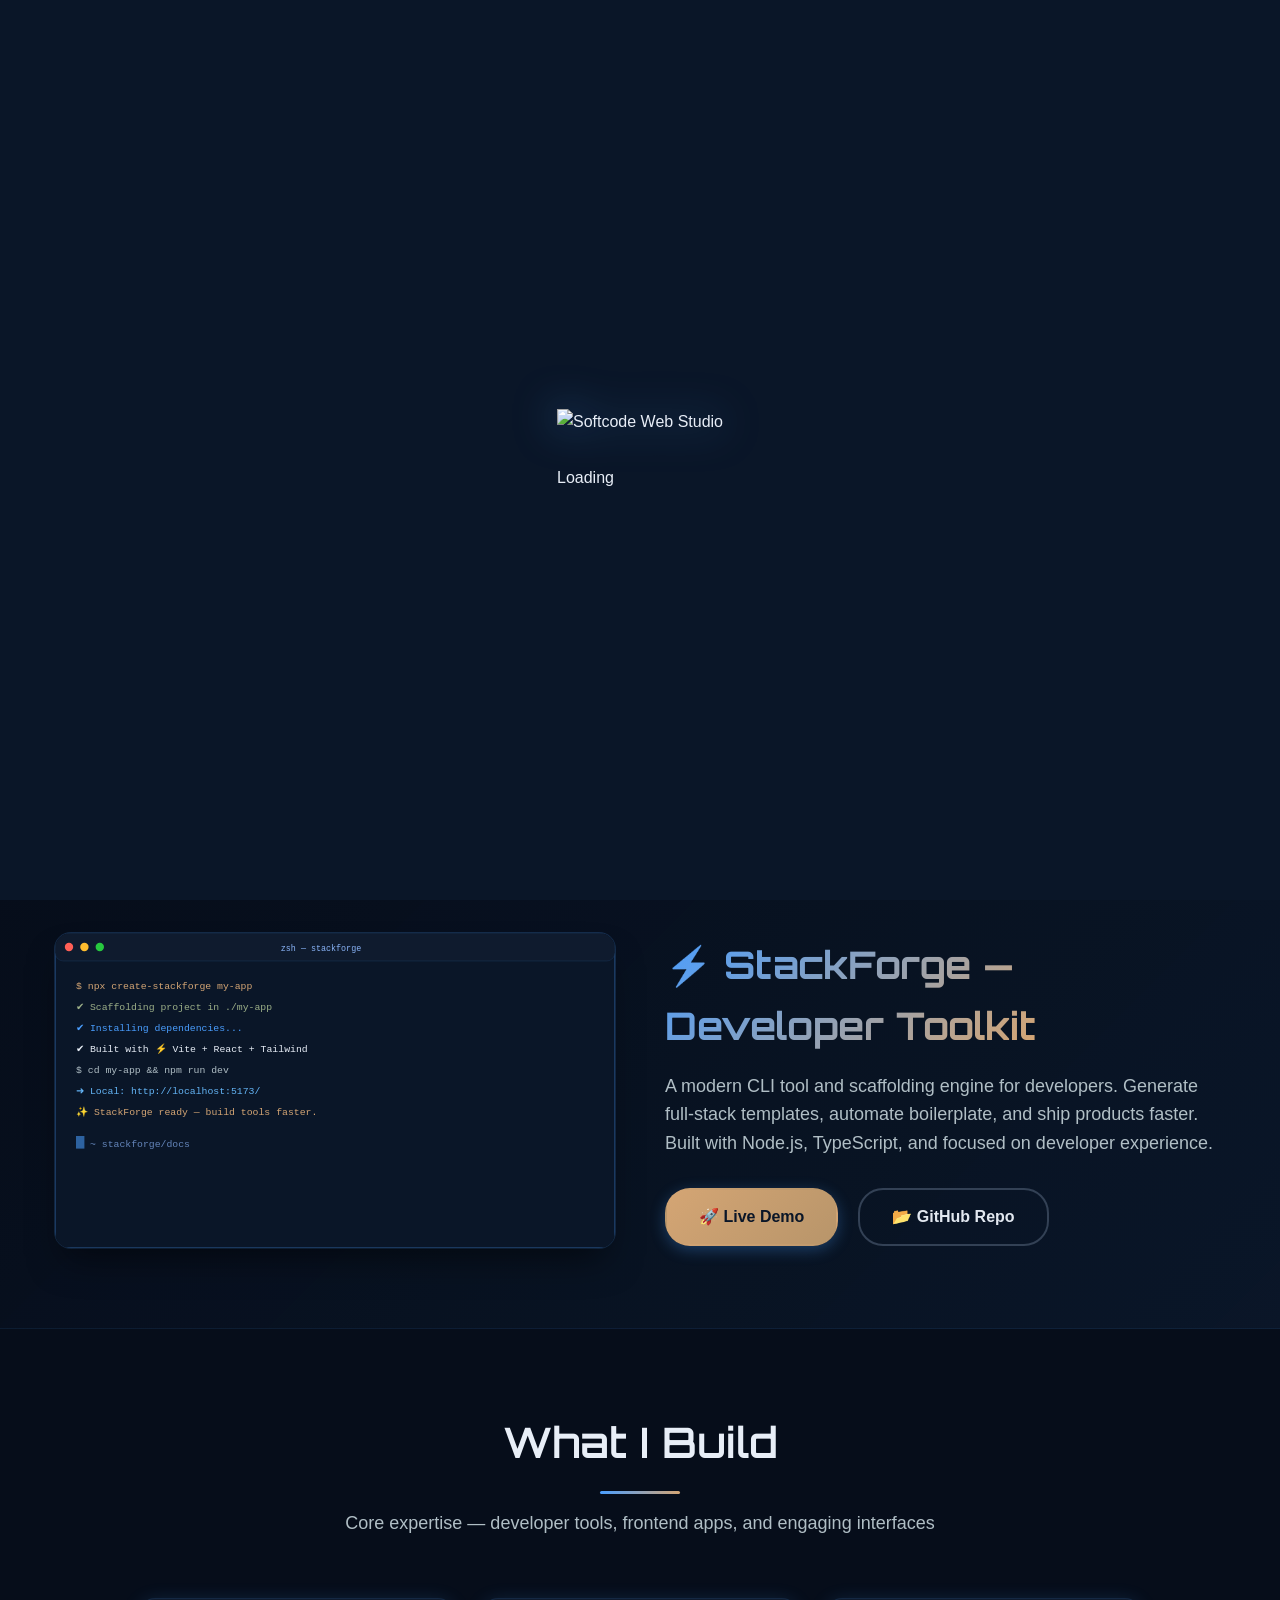
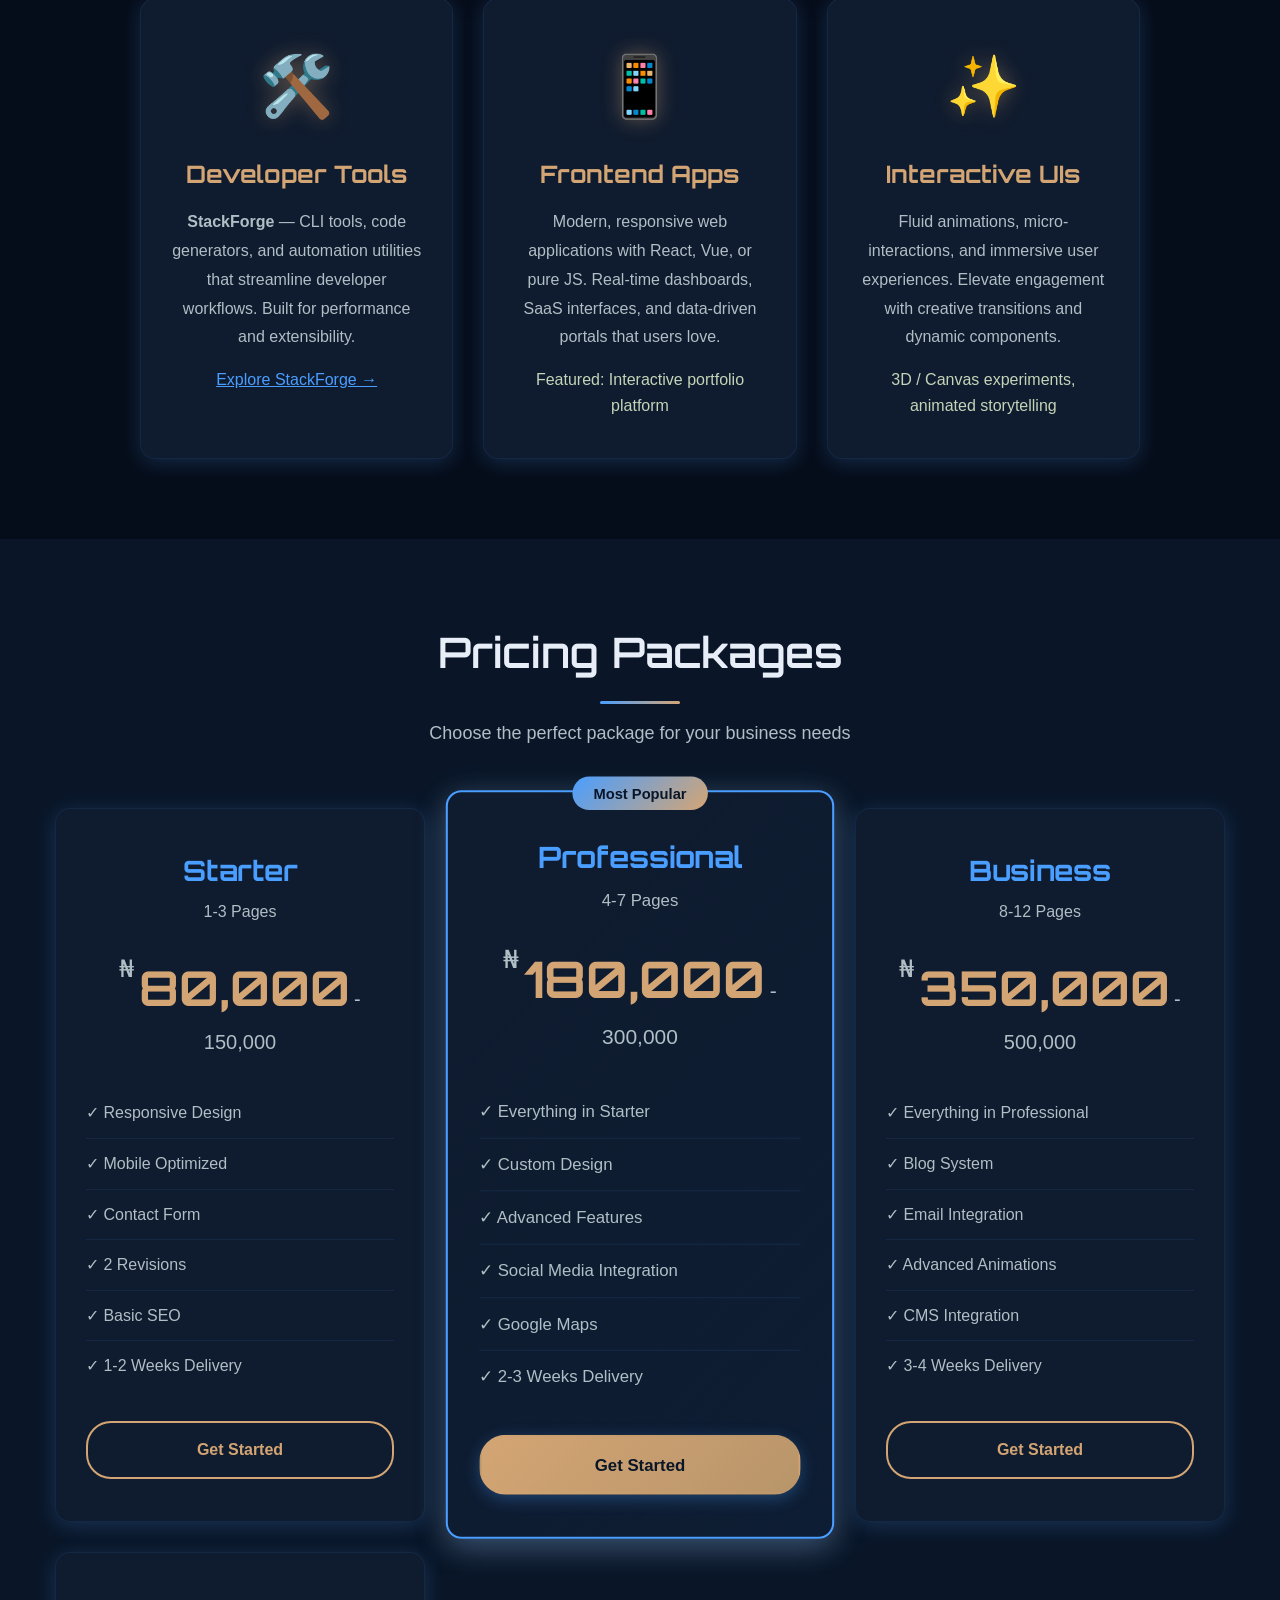
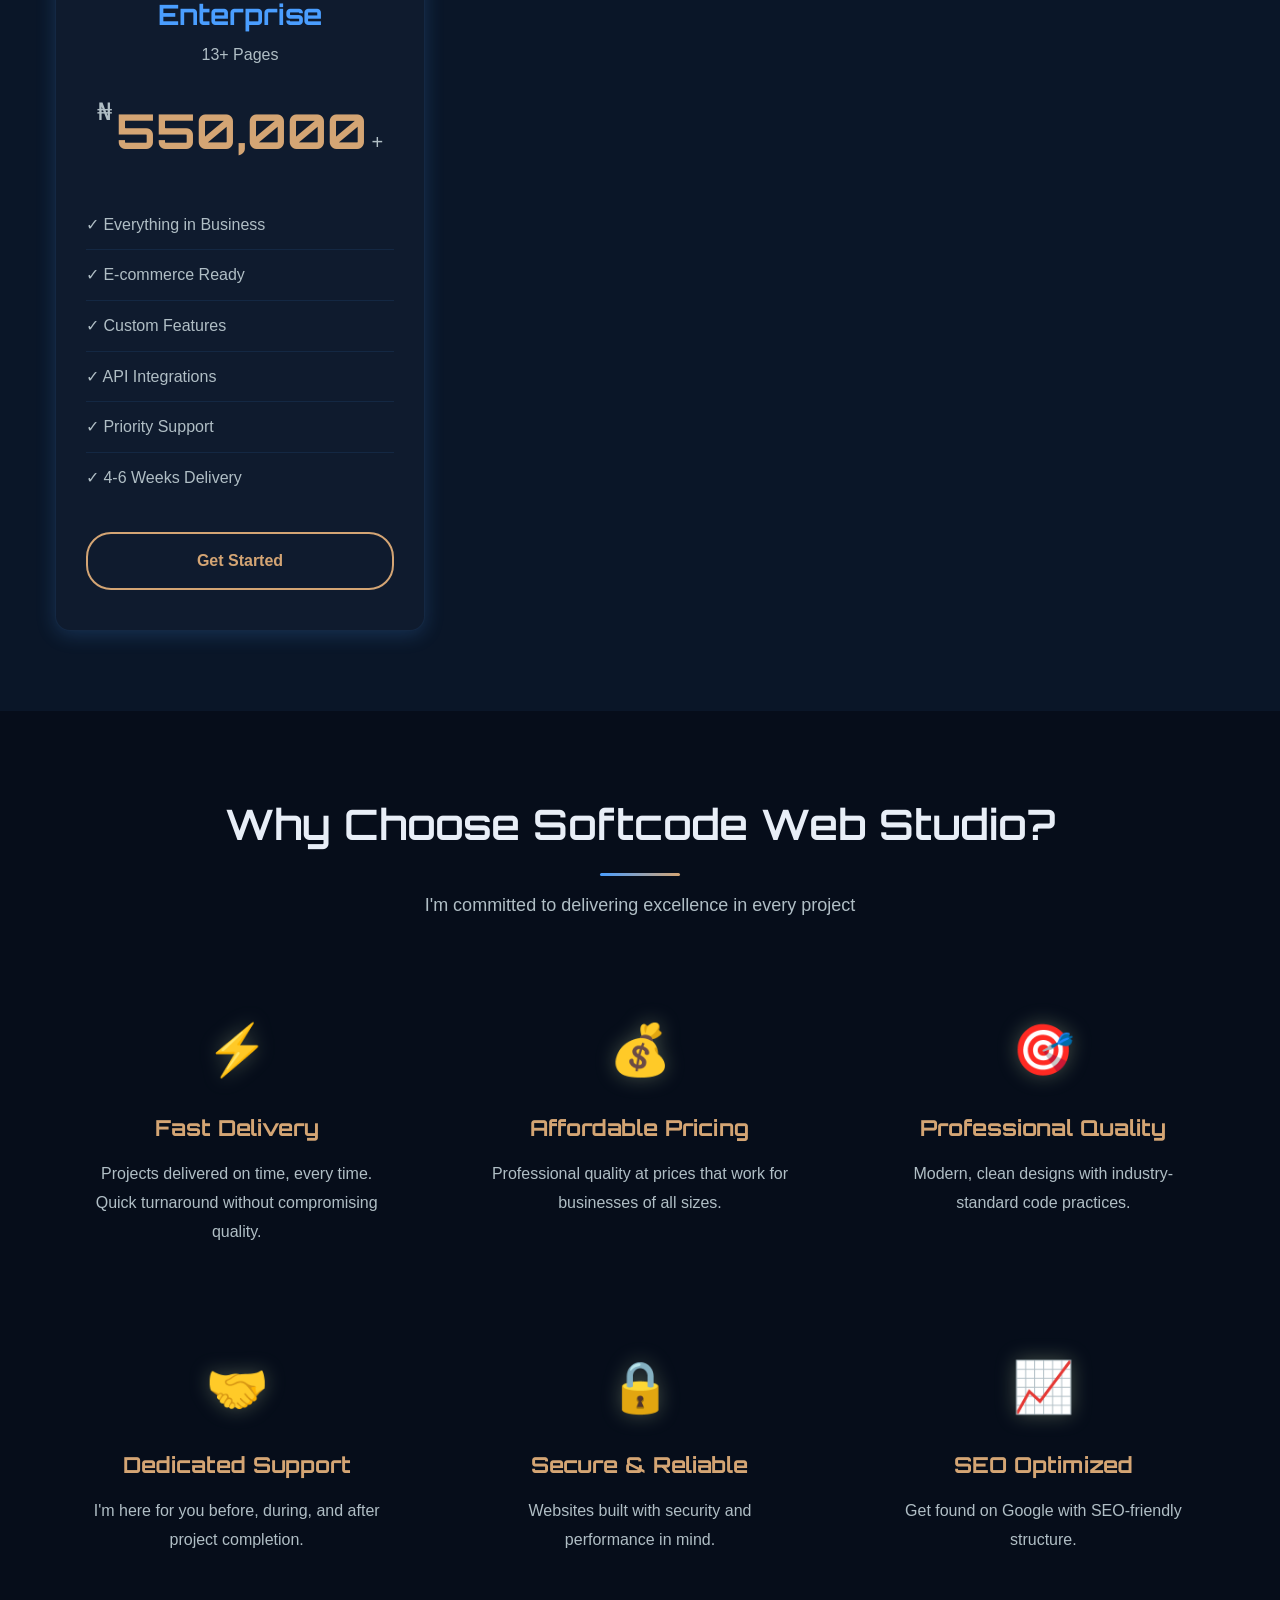
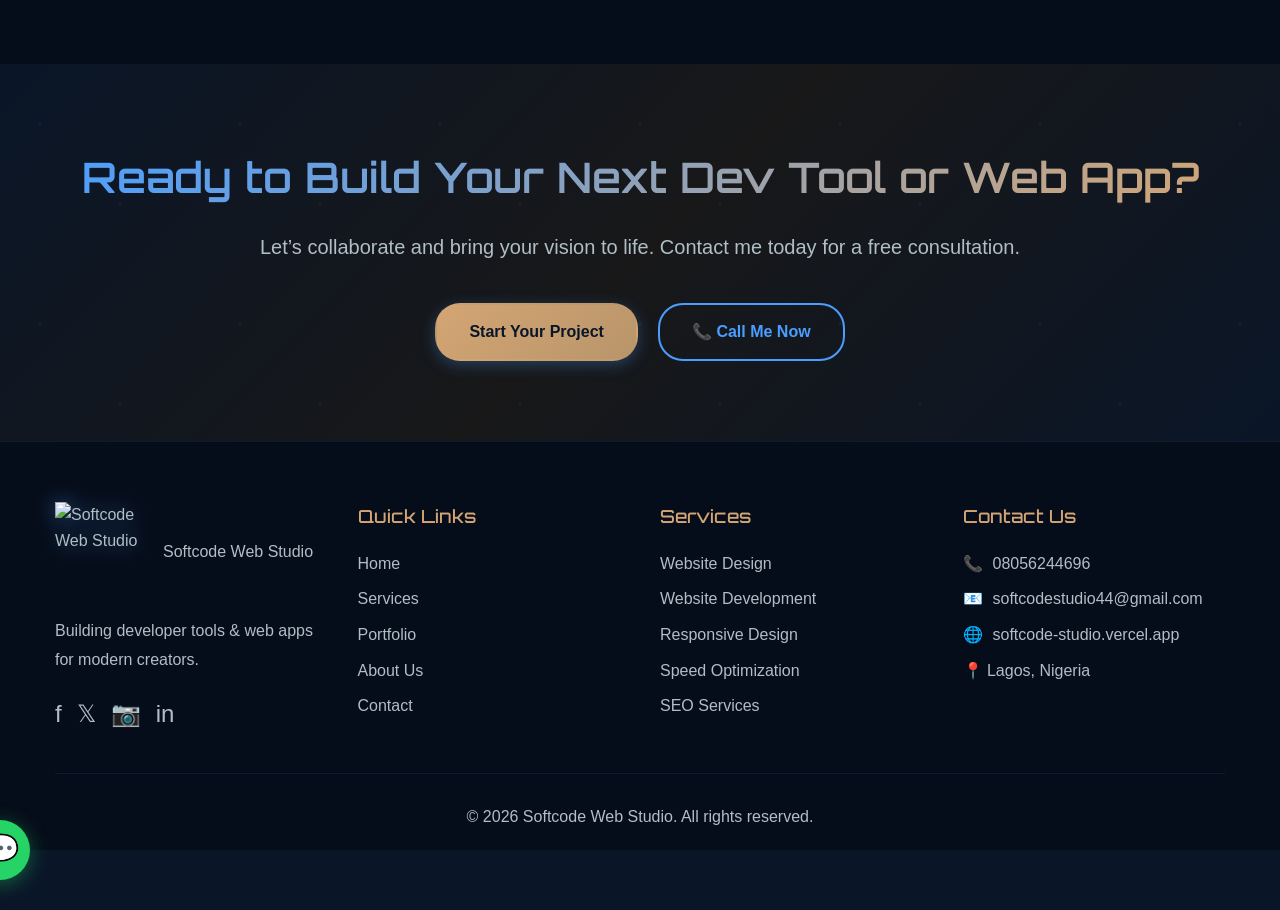
==== index.html @ b1be2c69 "update index.html" ====
<!DOCTYPE html>
<html lang="en">
<head>
    <meta charset="UTF-8">
    <meta name="viewport" content="width=device-width, initial-scale=1.0">
    <meta name="description" content="Softcode Web Studio - I build developer tools & web apps. Fast, reliable, and modern solutions.">
    <title>Softcode Web Studio | Developer Tools & Web Apps</title>
    <link rel="icon" type="image/png" href="images/logo.png">
    <link rel="canonical" href="https://softcode-studio.vercel.app/">

    <link rel="preconnect" href="https://fonts.googleapis.com">
    <link rel="preconnect" href="https://fonts.gstatic.com" crossorigin>
    <link href="https://fonts.googleapis.com/css2?family=Cormorant+Garamond:wght@400;500;600&family=Poppins:wght@300;400;500&display=swap" rel="stylesheet">
    <link href="https://fonts.googleapis.com/css2?family=Poppins:wght@400;500;600;700;800&display=swap" rel="stylesheet">
    <link href="https://fonts.googleapis.com/css2?family=Orbitron:wght@400;500;600;700;800&display=swap" rel="stylesheet">

    <link rel="stylesheet" href="css/styles.css">
    <style>
        /* Additional styles for Featured Project section (terminal/screenshot look) */
        .featured-project {
            padding: 80px 20px;
            background: linear-gradient(135deg, var(--darker-bg) 0%, rgba(10, 22, 40, 0.95) 100%);
            border-bottom: 1px solid rgba(74, 158, 255, 0.1);
            border-top: 1px solid rgba(74, 158, 255, 0.1);
        }

        .featured-container {
            max-width: 1200px;
            margin: 0 auto;
            display: grid;
            grid-template-columns: 1fr 1fr;
            gap: 50px;
            align-items: center;
        }

        .featured-image {
            position: relative;
            border-radius: 16px;
            overflow: hidden;
            box-shadow: 0 20px 35px -10px rgba(0,0,0,0.5), 0 0 0 1px rgba(74, 158, 255, 0.2);
            transition: transform 0.3s ease, box-shadow 0.3s ease;
        }

        .featured-image:hover {
            transform: translateY(-8px);
            box-shadow: 0 30px 45px -12px rgba(74, 158, 255, 0.3), 0 0 0 1px rgba(74, 158, 255, 0.4);
        }

        .terminal-img {
            width: 100%;
            display: block;
            background: #0a0f1c;
        }

        /* Terminal SVG mockup */
        .terminal-svg {
            width: 100%;
            height: auto;
            display: block;
            background: #0e1725;
        }

        .featured-content h2 {
            font-size: 38px;
            margin-bottom: 15px;
            background: linear-gradient(135deg, #4A9EFF 0%, #D4A574 70%);
            -webkit-background-clip: text;
            -webkit-text-fill-color: transparent;
            background-clip: text;
            font-family: 'Orbitron', sans-serif;
        }

        .featured-content p {
            font-size: 18px;
            color: var(--text-gray);
            line-height: 1.6;
            margin-bottom: 30px;
        }

        .featured-buttons {
            display: flex;
            gap: 20px;
            flex-wrap: wrap;
        }

        .btn-github {
            background: transparent;
            color: #e2e8f0;
            border-color: #334155;
        }

        .btn-github:hover {
            background: rgba(74, 158, 255, 0.15);
            border-color: var(--blue-primary);
            color: var(--blue-primary);
        }

        @media (max-width: 768px) {
            .featured-container {
                grid-template-columns: 1fr;
                gap: 35px;
                text-align: center;
            }
            .featured-buttons {
                justify-content: center;
            }
            .featured-content h2 {
                font-size: 28px;
            }
        }

        /* adjust services grid to show only 3 cards nicely */
        .services-grid-mini {
            max-width: 1000px;
            margin: 0 auto;
        }
        .services-grid-mini .service-card {
            transition: all 0.3s;
        }
    </style>
</head>
<body>
    <!-- Navigation Bar -->
    <nav class="navbar">
        <div class="nav-container">
            <div class="logo">
                <img src="images/logo.png" alt="Softcode Web Studio Logo">
                <div class="logo-text">
                    <div class="logo-main">Softcode</div>
                    <div class="logo-sub">WEB STUDIO</div>
                </div>
            </div>
            <ul class="nav-menu">
                <li><a href="index.html" class="active">Home</a></li>
                <li><a href="services.html">Services</a></li>
                <li><a href="portfolio.html">Portfolio</a></li>
                <li><a href="about.html">About</a></li>
                <li><a href="contact.html" class="nav-cta">Contact Us</a></li>
            </ul>
            <div class="hamburger">
                <span></span>
                <span></span>
                <span></span>
            </div>
        </div>
    </nav>

    <!-- Hero Section (UPDATED TITLE) -->
    <section class="hero">
        <div class="hero-content">
            <h1 class="hero-title">I Build Developer Tools & Web Apps</h1>
            <p class="hero-subtitle">Fast, Reliable, and Modern Web Experiences</p>
            <p class="hero-description">Crafting high-performance tools, interactive frontends, and developer-first solutions that push boundaries.</p>
            <div class="hero-buttons">
                <a href="#featured-project" class="btn btn-primary">See Featured Work</a>
                <a href="contact.html" class="btn btn-secondary">Let's Connect</a>
            </div>
            <div class="hero-stats">
                <div class="stat">
                    <h3>50+</h3>
                    <p>Projects Completed</p>
                </div>
                <div class="stat">
                    <h3>100%</h3>
                    <p>Client Satisfaction</p>
                </div>
                <div class="stat">
                    <h3>24/7</h3>
                    <p>Support Available</p>
                </div>
            </div>
        </div>
    </section>

    <!-- NEW FEATURED PROJECT SECTION (StackForge first, with terminal image) -->
    <section id="featured-project" class="featured-project">
        <div class="featured-container container">
            <div class="featured-image">
                <!-- Terminal / Screenshot style image representing StackForge -->
                <svg class="terminal-svg" viewBox="0 0 800 450" fill="none" xmlns="http://www.w3.org/2000/svg">
                    <rect width="800" height="450" rx="12" fill="#0A1628" stroke="#4A9EFF" stroke-width="1.5" stroke-opacity="0.5"/>
                    <!-- Terminal top bar -->
                    <rect x="0" y="0" width="800" height="40" rx="12" fill="#0F1B2E" stroke="#4A9EFF" stroke-width="0.5" stroke-opacity="0.3"/>
                    <circle cx="20" cy="20" r="6" fill="#FF5F56"/>
                    <circle cx="42" cy="20" r="6" fill="#FFBD2E"/>
                    <circle cx="64" cy="20" r="6" fill="#27C93F"/>
                    <text x="380" y="26" fill="#8AB4F8" font-family="monospace" font-size="12" text-anchor="middle">zsh — stackforge</text>
                    <!-- Code lines -->
                    <text x="30" y="80" fill="#D4A574" font-family="monospace" font-size="14">$ npx create-stackforge my-app</text>
                    <text x="30" y="110" fill="#9CAF88" font-family="monospace" font-size="14">✔ Scaffolding project in ./my-app</text>
                    <text x="30" y="140" fill="#4A9EFF" font-family="monospace" font-size="14">✔ Installing dependencies...</text>
                    <text x="30" y="170" fill="#E8EEF7" font-family="monospace" font-size="14">✔ Built with ⚡ Vite + React + Tailwind</text>
                    <text x="30" y="200" fill="#B0BEC5" font-family="monospace" font-size="14">$ cd my-app && npm run dev</text>
                    <text x="30" y="230" fill="#64B5F6" font-family="monospace" font-size="14">  ➜ Local:   http://localhost:5173/</text>
                    <text x="30" y="260" fill="#D4A574" font-family="monospace" font-size="14">✨ StackForge ready — build tools faster.</text>
                    <!-- floating cursor -->
                    <rect x="30" y="290" width="12" height="18" fill="#4A9EFF" opacity="0.8">
                        <animate attributeName="opacity" values="0;1;0" dur="1.2s" repeatCount="indefinite"/>
                    </rect>
                    <text x="50" y="305" fill="#8AB4F8" font-family="monospace" font-size="14" opacity="0.7">~ stackforge/docs</text>
                </svg>
            </div>
            <div class="featured-content">
                <h2>⚡ StackForge — Developer Toolkit</h2>
                <p>A modern CLI tool and scaffolding engine for developers. Generate full-stack templates, automate boilerplate, and ship products faster. Built with Node.js, TypeScript, and focused on developer experience.</p>
                <div class="featured-buttons">
                    <a href="https://stackforge-steel.vercel.app" target="_blank" rel="noopener noreferrer" class="btn btn-primary">🚀 Live Demo</a>
                    <a href="https://github.com/softcode-studio/stackforge" target="_blank" rel="noopener noreferrer" class="btn btn-github">📂 GitHub Repo</a>
                </div>
            </div>
        </div>
    </section>

    <!-- Services Section - RENAMED "What I Build" with only 3 cards -->
    <section class="services-overview">
        <div class="container">
            <div class="section-header">
                <h2>What I Build</h2>
                <p>Core expertise — developer tools, frontend apps, and engaging interfaces</p>
            </div>
            <div class="services-grid services-grid-mini">
                <!-- 1) Developer Tools (StackForge) -->
                <div class="service-card">
                    <div class="service-icon">🛠️</div>
                    <h3>Developer Tools</h3>
                    <p><strong>StackForge</strong> — CLI tools, code generators, and automation utilities that streamline developer workflows. Built for performance and extensibility.</p>
                    <div style="margin-top: 15px;">
                        <a href="https://stackforge-steel.vercel.app" target="_blank" style="color: var(--blue-primary); font-weight: 500;">Explore StackForge →</a>
                    </div>
                </div>
                <!-- 2) Frontend Apps (Your best project) -->
                <div class="service-card">
                    <div class="service-icon">📱</div>
                    <h3>Frontend Apps</h3>
                    <p>Modern, responsive web applications with React, Vue, or pure JS. Real-time dashboards, SaaS interfaces, and data-driven portals that users love.</p>
                    <div style="margin-top: 15px;">
                        <span style="color: var(--accent-light);">Featured: Interactive portfolio platform</span>
                    </div>
                </div>
                <!-- 3) Interactive UIs (Another demo) -->
                <div class="service-card">
                    <div class="service-icon">✨</div>
                    <h3>Interactive UIs</h3>
                    <p>Fluid animations, micro-interactions, and immersive user experiences. Elevate engagement with creative transitions and dynamic components.</p>
                    <div style="margin-top: 15px;">
                        <span style="color: var(--accent-light);">3D / Canvas experiments, animated storytelling</span>
                    </div>
                </div>
            </div>
        </div>
    </section>

    <!-- Pricing Packages (unchanged, left as original but can be kept) -->
    <section class="pricing">
        <div class="container">
            <div class="section-header">
                <h2>Pricing Packages</h2>
                <p>Choose the perfect package for your business needs</p>
            </div>
            <div class="pricing-grid">
                <div class="pricing-card">
                    <div class="pricing-header">
                        <h3>Starter</h3>
                        <p class="pages">1-3 Pages</p>
                    </div>
                    <div class="pricing-price">
                        <span class="currency">₦</span>
                        <span class="amount">80,000</span>
                        <span class="period">- 150,000</span>
                    </div>
                    <ul class="pricing-features">
                        <li>✓ Responsive Design</li>
                        <li>✓ Mobile Optimized</li>
                        <li>✓ Contact Form</li>
                        <li>✓ 2 Revisions</li>
                        <li>✓ Basic SEO</li>
                        <li>✓ 1-2 Weeks Delivery</li>
                    </ul>
                    <a href="contact.html" class="btn btn-outline">Get Started</a>
                </div>

                <div class="pricing-card featured">
                    <div class="featured-badge">Most Popular</div>
                    <div class="pricing-header">
                        <h3>Professional</h3>
                        <p class="pages">4-7 Pages</p>
                    </div>
                    <div class="pricing-price">
                        <span class="currency">₦</span>
                        <span class="amount">180,000</span>
                        <span class="period">- 300,000</span>
                    </div>
                    <ul class="pricing-features">
                        <li>✓ Everything in Starter</li>
                        <li>✓ Custom Design</li>
                        <li>✓ Advanced Features</li>
                        <li>✓ Social Media Integration</li>
                        <li>✓ Google Maps</li>
                        <li>✓ 2-3 Weeks Delivery</li>
                    </ul>
                    <a href="contact.html" class="btn btn-primary">Get Started</a>
                </div>

                <div class="pricing-card">
                    <div class="pricing-header">
                        <h3>Business</h3>
                        <p class="pages">8-12 Pages</p>
                    </div>
                    <div class="pricing-price">
                        <span class="currency">₦</span>
                        <span class="amount">350,000</span>
                        <span class="period">- 500,000</span>
                    </div>
                    <ul class="pricing-features">
                        <li>✓ Everything in Professional</li>
                        <li>✓ Blog System</li>
                        <li>✓ Email Integration</li>
                        <li>✓ Advanced Animations</li>
                        <li>✓ CMS Integration</li>
                        <li>✓ 3-4 Weeks Delivery</li>
                    </ul>
                    <a href="contact.html" class="btn btn-outline">Get Started</a>
                </div>

                <div class="pricing-card">
                    <div class="pricing-header">
                        <h3>Enterprise</h3>
                        <p class="pages">13+ Pages</p>
                    </div>
                    <div class="pricing-price">
                        <span class="currency">₦</span>
                        <span class="amount">550,000</span>
                        <span class="period">+</span>
                    </div>
                    <ul class="pricing-features">
                        <li>✓ Everything in Business</li>
                        <li>✓ E-commerce Ready</li>
                        <li>✓ Custom Features</li>
                        <li>✓ API Integrations</li>
                        <li>✓ Priority Support</li>
                        <li>✓ 4-6 Weeks Delivery</li>
                    </ul>
                    <a href="contact.html" class="btn btn-outline">Get Started</a>
                </div>
            </div>
        </div>
    </section>

    <!-- Why Choose Us Section (unchanged) -->
    <section class="why-choose-us">
        <div class="container">
            <div class="section-header">
                <h2>Why Choose Softcode Web Studio?</h2>
                <p>I'm committed to delivering excellence in every project</p>
            </div>
            <div class="features-grid">
                <div class="feature-item">
                    <div class="feature-icon">⚡</div>
                    <h3>Fast Delivery</h3>
                    <p>Projects delivered on time, every time. Quick turnaround without compromising quality.</p>
                </div>
                <div class="feature-item">
                    <div class="feature-icon">💰</div>
                    <h3>Affordable Pricing</h3>
                    <p>Professional quality at prices that work for businesses of all sizes.</p>
                </div>
                <div class="feature-item">
                    <div class="feature-icon">🎯</div>
                    <h3>Professional Quality</h3>
                    <p>Modern, clean designs with industry-standard code practices.</p>
                </div>
                <div class="feature-item">
                    <div class="feature-icon">🤝</div>
                    <h3>Dedicated Support</h3>
                    <p>I'm here for you before, during, and after project completion.</p>
                </div>
                <div class="feature-item">
                    <div class="feature-icon">🔒</div>
                    <h3>Secure & Reliable</h3>
                    <p>Websites built with security and performance in mind.</p>
                </div>
                <div class="feature-item">
                    <div class="feature-icon">📈</div>
                    <h3>SEO Optimized</h3>
                    <p>Get found on Google with SEO-friendly structure.</p>
                </div>
            </div>
        </div>
    </section>

    <!-- Call to Action (unchanged) -->
    <section class="cta">
        <div class="container">
            <h2>Ready to Build Your Next Dev Tool or Web App?</h2>
            <p>Let’s collaborate and bring your vision to life. Contact me today for a free consultation.</p>
            <div class="cta-buttons">
                <a href="contact.html" class="btn btn-primary">Start Your Project</a>
                <a href="tel:08056244696" class="btn btn-secondary">📞 Call Me Now</a>
            </div>
        </div>
    </section>

    <!-- Footer (unchanged except dynamic year) -->
    <footer class="footer">
        <div class="container">
            <div class="footer-content">
                <div class="footer-section">
                    <div class="footer-logo">
                        <img src="images/logo.png" alt="Softcode Web Studio">
                        <span>Softcode Web Studio</span>
                    </div>
                    <p>Building developer tools & web apps for modern creators.</p>
                    <div class="social-links">
                        <a href="#" aria-label="Facebook">f</a>
                        <a href="#" aria-label="Twitter">𝕏</a>
                        <a href="#" aria-label="Instagram">📷</a>
                        <a href="#" aria-label="LinkedIn">in</a>
                    </div>
                </div>
                <div class="footer-section">
                    <h4>Quick Links</h4>
                    <ul>
                        <li><a href="index.html">Home</a></li>
                        <li><a href="services.html">Services</a></li>
                        <li><a href="portfolio.html">Portfolio</a></li>
                        <li><a href="about.html">About Us</a></li>
                        <li><a href="contact.html">Contact</a></li>
                    </ul>
                </div>
                <div class="footer-section">
                    <h4>Services</h4>
                    <ul>
                        <li><a href="services.html">Website Design</a></li>
                        <li><a href="services.html">Website Development</a></li>
                        <li><a href="services.html">Responsive Design</a></li>
                        <li><a href="services.html">Speed Optimization</a></li>
                        <li><a href="services.html">SEO Services</a></li>
                    </ul>
                </div>
                <div class="footer-section">
                    <h4>Contact Us</h4>
                    <ul class="contact-info">
                        <li>📞 <a href="tel:08056244696">08056244696</a></li>
                        <li>📧 <a href="mailto:softcodestudio44@gmail.com">softcodestudio44@gmail.com</a></li>
                        <li>🌐 <a href="https://softcode-studio.vercel.app/">softcode-studio.vercel.app</a></li>
                        <li>📍 Lagos, Nigeria</li>
                    </ul>
                </div>
            </div>
            <div class="footer-bottom">
                <p>&copy; 2026 Softcode Web Studio. All rights reserved.</p>
            </div>
        </div>
    </footer>

    <!-- Preloader (unchanged) -->
    <div id="preloader">
        <div class="preloader-content">
            <div class="preloader-logo">
                <img src="images/logo.png" alt="Softcode Web Studio">
            </div>
            <div class="preloader-text">
                <span class="loading-text">Loading</span>
                <span class="loading-dots">
                    <span></span>
                    <span></span>
                    <span></span>
                </span>
            </div>
            <div class="progress-bar">
                <div class="progress-fill"></div>
            </div>
        </div>
    </div>

    <!-- WhatsApp Floating Button (unchanged) -->
    <a href="https://wa.me/2348056244696?text=Hi%20Softcode%20Web%20Studio,%20I'm%20interested%20in%20getting%20a%20website%20for%20my%20business." 
       class="whatsapp-float" 
       target="_blank" 
       rel="noopener noreferrer"
       aria-label="Chat on WhatsApp">
        💬
    </a>
    <div class="whatsapp-tooltip">Chat with me on WhatsApp</div>

    <script src="js/script.js"></script>
    <script>
        // Ensure smooth scroll for "See Featured Work" button
        document.querySelector('a[href="#featured-project"]')?.addEventListener('click', function(e) {
            e.preventDefault();
            document.querySelector('#featured-project').scrollIntoView({ behavior: 'smooth' });
        });
    </script>
</body>
</html>
---- css/styles.css ----
/* ===== RESET & BASE STYLES ===== */
* {
    margin: 0;
    padding: 0;
    box-sizing: border-box;
}

:root {
    /* MIXED PALETTE: Champagne/Sage + Blue accents */
    --primary-color: #D4A574;        /* Champagne Gold - main feminine */
    --secondary-color: #B8956A;      /* Deep Gold */
    --accent-color: #9CAF88;         /* Sage Green */
    --accent-light: #C5D4B8;         /* Light Sage */
    --blue-primary: #4A9EFF;         /* Original Blue - for logo/accents */
    --blue-secondary: #2E75B6;       /* Darker Blue */
    --blue-accent: #64B5F6;          /* Light Blue */
    --dark-bg: #0A1628;              /* Original dark blue-black */
    --darker-bg: #060D1A;            /* Deeper dark */
    --card-bg: #0F1B2E;              /* Original card bg */
    --text-white: #E8EEF7;           /* Original cool white */
    --text-cream: #E8E0D5;           /* Warm cream */
    --text-gray: #B0BEC5;            /* Original gray */
    --shadow: 0 4px 20px rgba(212, 165, 116, 0.15);
    --shadow-lg: 0 8px 30px rgba(212, 165, 116, 0.2);
    --shadow-blue: 0 4px 20px rgba(74, 158, 255, 0.2);
}

body {
    font-family: 'Segoe UI', Tahoma, Geneva, Verdana, sans-serif;
    line-height: 1.6;
    color: var(--text-white);
    background: var(--dark-bg);
    overflow-x: hidden;
    scroll-behavior: smooth;
}

/* Smooth transitions for all interactive elements */
a, button, .btn {
    transition: all 0.3s ease;
}

/* Smooth transitions for all cards */
.service-card, .pricing-card, .feature-item {
    transition: all 0.3s cubic-bezier(0.4, 0, 0.2, 1);
}

.container {
    max-width: 1200px;
    margin: 0 auto;
    padding: 0 20px;
}

/* ===== NAVIGATION BAR ===== */
.navbar {
    background: rgba(10, 22, 40, 0.95);
    backdrop-filter: blur(10px);
    box-shadow: 0 2px 20px rgba(74, 158, 255, 0.2);
    position: sticky;
    top: 0;
    z-index: 1000;
    padding: 15px 0;
    border-bottom: 1px solid rgba(74, 158, 255, 0.15);
}

.nav-container {
    max-width: 1200px;
    margin: 0 auto;
    padding: 0 20px;
    display: flex;
    justify-content: space-between;
    align-items: center;
}

/* LOGO STYLING - SOFTCODE WEB STUDIO STAYS BLUE */
.logo {
    display: flex;
    align-items: center;
    gap: 8px;
}

.logo img {
    height: 100px;
    width: 100px;
    filter: drop-shadow(0 0 10px rgba(74, 158, 255, 0.5));
    transition: transform 0.3s ease;
}

.logo img:hover {
    transform: rotate(5deg) scale(1.05);
}

.logo-text {
    display: flex;
    flex-direction: column;
    line-height: 1;
}

/* SOFTCODE - BLUE (original tech feel) */
.logo-main {
    font-family: 'Orbitron', 'Rajdhani', 'Exo 2', 'Poppins', sans-serif;
    font-size: 26px;
    font-weight: 800;
    color: var(--blue-primary);        /* BLUE - unchanged */
    letter-spacing: 1px;
    text-shadow: 0 0 20px rgba(74, 158, 255, 0.3);
}

/* WEB STUDIO - SAGE GREEN (feminine touch) */
.logo-sub {
    font-family: 'Poppins', sans-serif;
    font-size: 10px;
    font-weight: 400;
    color: var(--accent-color);          /* SAGE GREEN */
    letter-spacing: 3px;
    margin-top: 2px;
    text-transform: uppercase;
}

.nav-menu {
    display: flex;
    list-style: none;
    gap: 30px;
    align-items: center;
}

.nav-menu a {
    text-decoration: none;
    color: var(--text-gray);
    font-weight: 500;
    transition: color 0.3s;
    padding: 8px 0;
    position: relative;
}

.nav-menu a::after {
    content: '';
    position: absolute;
    bottom: 0;
    left: 0;
    width: 0;
    height: 2px;
    background: linear-gradient(90deg, var(--blue-primary), var(--primary-color));
    transition: width 0.3s ease;
}

.nav-menu a:hover,
.nav-menu a.active {
    color: var(--blue-primary);
}

.nav-menu a:hover::after,
.nav-menu a.active::after {
    width: 100%;
}

/* NAV CTA - MIXED: Gold with blue glow */
.nav-cta {
    background: linear-gradient(135deg, #D4A574 0%, #B8956A 100%);
    color: var(--dark-bg) !important;
    padding: 10px 25px !important;
    border-radius: 25px;
    transition: all 0.3s;
    box-shadow: 0 4px 15px rgba(74, 158, 255, 0.3);
    font-weight: 600;
}

.nav-cta:hover {
    transform: translateY(-2px);
    box-shadow: 0 6px 20px rgba(74, 158, 255, 0.4), 0 4px 15px rgba(212, 165, 116, 0.3);
    background: linear-gradient(135deg, #E8C088 0%, #D4A574 100%);
}

/* Hamburger Menu (Mobile) */
.hamburger {
    display: none;
    flex-direction: column;
    cursor: pointer;
    gap: 5px;
}

.hamburger span {
    width: 25px;
    height: 3px;
    background: var(--blue-primary);
    transition: 0.3s;
}

/* ===== HERO SECTION WITH BACKGROUND IMAGE ===== */
.hero {
    background: 
        linear-gradient(135deg, rgba(10, 22, 40, 0.85) 0%, rgba(26, 24, 22, 0.8) 50%, rgba(10, 22, 40, 0.85) 100%),
        url('https://images.unsplash.com/photo-1498050108023-c5249f4df085?w=1920&q=80') center/cover no-repeat;
    color: var(--text-white);
    padding: 120px 20px 80px;
    text-align: center;
    position: relative;
    overflow: hidden;
    min-height: 600px;
}

.hero:before {
    content: '';
    position: absolute;
    top: 0;
    left: 0;
    right: 0;
    bottom: 0;
    background: 
        radial-gradient(2px 2px at 20% 30%, rgba(189, 124, 55, 0.6), transparent),
        radial-gradient(2px 2px at 60% 70%, rgba(33, 102, 182, 0.4), transparent),
        radial-gradient(1px 1px at 50% 50%, rgba(156, 175, 136, 0.4), transparent);
    background-size: 200px 200px;
    animation: stars 20s linear infinite;
    opacity: 0.3;
}

@keyframes stars {
    from { transform: translateY(0); }
    to { transform: translateY(-200px); }
}

.hero-content {
    max-width: 900px;
    margin: 0 auto;
    position: relative;
    z-index: 1;
}

/* HERO TITLE - MIXED GRADIENT: Blue to Gold to Sage */
.hero-title {
    font-size: 56px;
    margin-bottom: 20px;
    font-weight: 700;
    line-height: 1.2;
    background: linear-gradient(135deg, #4A9EFF 0%, #D4A574 50%, #9CAF88 100%);
    -webkit-background-clip: text;
    -webkit-text-fill-color: transparent;
    background-clip: text;
    font-family: 'Orbitron', 'Rajdhani', sans-serif;
    text-shadow: 0 0 40px rgba(74, 158, 255, 0.2);
}

.hero-subtitle {
    font-size: 24px;
    margin-bottom: 15px;
    color: var(--primary-color);           /* Champagne Gold */
    font-weight: 300;
    letter-spacing: 1px;
}

.hero-description {
    font-size: 18px;
    margin-bottom: 40px;
    color: var(--text-gray);
    max-width: 700px;
    margin-left: auto;
    margin-right: auto;
}

.hero-buttons {
    display: flex;
    gap: 20px;
    justify-content: center;
    margin-bottom: 60px;
}

.hero-stats {
    display: flex;
    justify-content: center;
    gap: 60px;
    margin-top: 60px;
}

.stat h3 {
    font-size: 42px;
    margin-bottom: 5px;
    color: var(--blue-primary);          /* BLUE for stats */
    font-family: 'Orbitron', sans-serif;
}

.stat p {
    font-size: 16px;
    color: var(--text-gray);
}

/* ===== BUTTONS ===== */
.btn {
    display: inline-block;
    padding: 14px 32px;
    text-decoration: none;
    border-radius: 25px;
    font-weight: 600;
    transition: all 0.3s;
    border: 2px solid transparent;
}

/* PRIMARY - Champagne Gold with blue shadow */
.btn-primary {
    background: linear-gradient(135deg, #D4A574 0%, #B8956A 100%);
    color: var(--dark-bg);
    box-shadow: 0 4px 15px rgba(74, 158, 255, 0.3);
}

.btn-primary:hover {
    transform: translateY(-2px);
    box-shadow: 0 6px 20px rgba(74, 158, 255, 0.4), 0 4px 15px rgba(212, 165, 116, 0.4);
    background: linear-gradient(135deg, #E8C088 0%, #D4A574 100%);
}

/* SECONDARY - Blue outline */
.btn-secondary {
    background: transparent;
    color: var(--blue-primary);
    border-color: var(--blue-primary);
}

.btn-secondary:hover {
    background: rgba(74, 158, 255, 0.1);
    box-shadow: 0 0 20px rgba(74, 158, 255, 0.2);
}

/* OUTLINE - Gold */
.btn-outline {
    background: transparent;
    color: var(--primary-color);
    border-color: var(--primary-color);
}

.btn-outline:hover {
    background: linear-gradient(135deg, #D4A574 0%, #B8956A 100%);
    color: var(--dark-bg);
}

/* ===== SECTION HEADERS ===== */
.section-header {
    text-align: center;
    margin-bottom: 60px;
}

.section-header h2 {
    font-size: 42px;
    color: var(--text-white);
    margin-bottom: 15px;
    font-family: 'Orbitron', 'Rajdhani', sans-serif;
    font-weight: 600;
}

/* Underline gradient: Blue to Gold */
.section-header h2::after {
    content: '';
    display: block;
    width: 80px;
    height: 3px;
    background: linear-gradient(90deg, var(--blue-primary), var(--primary-color));
    margin: 15px auto 0;
    border-radius: 2px;
}

.section-header p {
    font-size: 18px;
    color: var(--text-gray);
}

/* ===== SERVICES OVERVIEW ===== */
.services-overview {
    padding: 80px 20px;
    background: var(--darker-bg);
}

.services-grid {
    display: grid;
    grid-template-columns: repeat(auto-fit, minmax(300px, 1fr));
    gap: 30px;
}

.service-card {
    background: var(--card-bg);
    padding: 40px 30px;
    border-radius: 15px;
    box-shadow: var(--shadow-blue);
    text-align: center;
    transition: transform 0.3s, box-shadow 0.3s;
    border: 1px solid rgba(74, 158, 255, 0.1);
    position: relative;
    overflow: hidden;
}

/* Top border gradient: Blue to Gold */
.service-card::before {
    content: '';
    position: absolute;
    top: 0;
    left: 0;
    right: 0;
    height: 3px;
    background: linear-gradient(90deg, var(--blue-primary), var(--primary-color), var(--accent-color));
    transform: scaleX(0);
    transition: transform 0.3s ease;
}

.service-card:hover::before {
    transform: scaleX(1);
}

.service-card:hover {
    transform: translateY(-10px);
    box-shadow: 0 8px 30px rgba(74, 158, 255, 0.25), 0 8px 30px rgba(212, 165, 116, 0.15);
    border-color: rgba(74, 158, 255, 0.2);
}

.service-icon {
    font-size: 60px;
    margin-bottom: 20px;
    filter: drop-shadow(0 0 10px rgba(212, 165, 116, 0.4));
}

.service-card h3 {
    font-size: 24px;
    margin-bottom: 15px;
    color: var(--primary-color);           /* Champagne Gold */
    font-family: 'Orbitron', sans-serif;
}

.service-card p {
    color: var(--text-gray);
    line-height: 1.8;
}

/* ===== PRICING SECTION ===== */
.pricing {
    padding: 80px 20px;
    background: var(--dark-bg);
}

.pricing-grid {
    display: grid;
    grid-template-columns: repeat(auto-fit, minmax(280px, 1fr));
    gap: 30px;
    max-width: 1300px;
    margin: 0 auto;
}

.pricing-card {
    background: var(--card-bg);
    border-radius: 15px;
    padding: 40px 30px;
    box-shadow: var(--shadow-blue);
    transition: transform 0.3s, box-shadow 0.3s;
    position: relative;
    border: 1px solid rgba(74, 158, 255, 0.1);
}

.pricing-card.featured {
    border: 2px solid var(--blue-primary);   /* BLUE border for featured */
    transform: scale(1.05);
    box-shadow: 0 8px 30px rgba(74, 158, 255, 0.3), 0 8px 30px rgba(212, 165, 116, 0.2);
    background: linear-gradient(135deg, var(--card-bg) 0%, rgba(74, 158, 255, 0.05) 100%);
}

.featured-badge {
    position: absolute;
    top: -15px;
    left: 50%;
    transform: translateX(-50%);
    background: linear-gradient(135deg, #4A9EFF 0%, #D4A574 100%);  /* Blue to Gold */
    color: var(--dark-bg);
    padding: 5px 20px;
    border-radius: 20px;
    font-size: 14px;
    font-weight: 600;
}

.pricing-card:hover {
    transform: translateY(-10px);
    box-shadow: 0 8px 30px rgba(74, 158, 255, 0.25), 0 8px 30px rgba(212, 165, 116, 0.15);
}

.pricing-card.featured:hover {
    transform: scale(1.05) translateY(-10px);
}

.pricing-header {
    text-align: center;
    margin-bottom: 25px;
}

.pricing-header h3 {
    font-size: 28px;
    color: var(--blue-primary);          /* BLUE for pricing titles */
    margin-bottom: 5px;
    font-family: 'Orbitron', sans-serif;
}

.pages {
    color: var(--text-gray);
    font-size: 16px;
}

.pricing-price {
    text-align: center;
    margin-bottom: 30px;
}

.currency {
    font-size: 24px;
    color: var(--text-gray);
    vertical-align: top;
}

.amount {
    font-size: 48px;
    font-weight: 700;
    color: var(--primary-color);         /* Champagne Gold for price */
    font-family: 'Orbitron', sans-serif;
}

.period {
    font-size: 20px;
    color: var(--text-gray);
}

.pricing-features {
    list-style: none;
    margin-bottom: 30px;
}

.pricing-features li {
    padding: 12px 0;
    color: var(--text-gray);
    border-bottom: 1px solid rgba(74, 158, 255, 0.1);
}

.pricing-features li:last-child {
    border-bottom: none;
}

.pricing-card .btn {
    width: 100%;
    text-align: center;
}

/* ===== WHY CHOOSE US ===== */
.why-choose-us {
    padding: 80px 20px;
    background: var(--darker-bg);
}

.features-grid {
    display: grid;
    grid-template-columns: repeat(auto-fit, minmax(300px, 1fr));
    gap: 40px;
}

.feature-item {
    text-align: center;
    padding: 30px;
    border-radius: 15px;
    transition: all 0.3s ease;
}

.feature-item:hover {
    background: rgba(74, 158, 255, 0.05);
    transform: translateY(-5px);
    box-shadow: 0 8px 30px rgba(74, 158, 255, 0.1);
}

.feature-icon {
    font-size: 50px;
    margin-bottom: 20px;
    filter: drop-shadow(0 0 10px rgba(156, 175, 136, 0.4));
}

.feature-item h3 {
    font-size: 22px;
    margin-bottom: 15px;
    color: var(--primary-color);           /* Champagne Gold */
    font-family: 'Orbitron', sans-serif;
}

.feature-item p {
    color: var(--text-gray);
    line-height: 1.8;
}

/* ===== CTA SECTION ===== */
.cta {
    background: 
        linear-gradient(135deg, rgba(10, 22, 40, 0.9) 0%, rgba(26, 24, 22, 0.85) 50%, rgba(10, 22, 40, 0.9) 100%),
        url('https://images.unsplash.com/photo-1522071820081-009f0129c71c?w=1920&q=80') center/cover no-repeat;
    color: var(--text-white);
    padding: 80px 20px;
    text-align: center;
    position: relative;
    overflow: hidden;
}

.cta::before {
    content: '';
    position: absolute;
    top: 0;
    left: 0;
    right: 0;
    bottom: 0;
    background: 
        radial-gradient(2px 2px at 20% 30%, rgba(74, 158, 255, 0.4), transparent),
        radial-gradient(2px 2px at 60% 70%, rgba(212, 165, 116, 0.3), transparent);
    background-size: 200px 200px;
    animation: stars 20s linear infinite;
    opacity: 0.4;
}

.cta h2 {
    font-size: 42px;
    margin-bottom: 20px;
    position: relative;
    z-index: 1;
    font-family: 'Orbitron', sans-serif;
    font-weight: 600;
    background: linear-gradient(135deg, #4A9EFF 0%, #D4A574 100%);
    -webkit-background-clip: text;
    -webkit-text-fill-color: transparent;
    background-clip: text;
}

.cta p {
    font-size: 20px;
    margin-bottom: 40px;
    color: var(--text-gray);
    position: relative;
    z-index: 1;
}

.cta-buttons {
    display: flex;
    gap: 20px;
    justify-content: center;
    position: relative;
    z-index: 1;
}

/* ===== FOOTER ===== */
.footer {
    background: var(--darker-bg);
    color: var(--text-gray);
    padding: 60px 20px 20px;
    border-top: 1px solid rgba(74, 158, 255, 0.1);
}

.footer-content {
    display: grid;
    grid-template-columns: repeat(auto-fit, minmax(250px, 1fr));
    gap: 40px;
    margin-bottom: 40px;
}

/* FOOTER LOGO - SAME AS NAVBAR: Blue + Sage */
.footer-logo {
    display: flex;
    align-items: center;
    gap: 8px;
    margin-bottom: 15px;
}

.footer-logo img {
    height: 100px;
    width: 100px;
    filter: drop-shadow(0 0 10px rgba(74, 158, 255, 0.5));
}

/* SOFTCODE - BLUE */
.footer-logo .logo-text-footer {
    display: flex;
    flex-direction: column;
}

.footer-logo .logo-main {
    font-family: 'Orbitron', sans-serif;
    font-size: 22px;
    font-weight: 800;
    color: var(--blue-primary);          /* BLUE */
    letter-spacing: 1px;
}

.footer-logo .logo-sub {
    font-size: 9px;
    color: var(--accent-color);            /* SAGE */
    letter-spacing: 2px;
}

.footer-section p {
    margin-bottom: 20px;
    line-height: 1.8;
}

.social-links {
    display: flex;
    gap: 15px;
    font-size: 24px;
}

.social-links a {
    text-decoration: none;
    transition: transform 0.3s;
    color: var(--blue-primary);            /* BLUE social icons */
}

.social-links a:hover {
    transform: scale(1.2);
    color: var(--primary-color);           /* Gold on hover */
}

.footer-section h4 {
    color: var(--text-white);
    margin-bottom: 20px;
    font-size: 18px;
    font-family: 'Orbitron', sans-serif;
    font-weight: 500;
    color: var(--primary-color);             /* Champagne Gold headers */
}

.footer-section ul {
    list-style: none;
}

.footer-section ul li {
    margin-bottom: 10px;
}

.footer-section a {
    color: var(--text-gray);
    text-decoration: none;
    transition: color 0.3s;
}

.footer-section a:hover {
    color: var(--blue-primary);            /* Blue on hover */
}

.contact-info li {
    display: flex;
    align-items: center;
    gap: 10px;
}

.footer-bottom {
    text-align: center;
    padding-top: 30px;
    border-top: 1px solid rgba(74, 158, 255, 0.1);
    color: var(--text-gray);
}

/* ===== RESPONSIVE DESIGN ===== */
@media (max-width: 768px) {
    .hamburger {
        display: flex;
    }

    .hamburger.active span:nth-child(1) {
        transform: rotate(45deg) translate(5px, 5px);
    }

    .hamburger.active span:nth-child(2) {
        opacity: 0;
    }

    .hamburger.active span:nth-child(3) {
        transform: rotate(-45deg) translate(7px, -6px);
    }

    .nav-menu {
        position: fixed;
        left: -100%;
        top: 70px;
        flex-direction: column;
        background: var(--card-bg);
        width: 100%;
        text-align: center;
        transition: 0.3s;
        box-shadow: var(--shadow-blue);
        padding: 20px 0;
        border-top: 1px solid rgba(74, 158, 255, 0.1);
    }

    .nav-menu.active {
        left: 0;
    }

    .nav-menu.active li {
        animation: slideIn 0.5s ease forwards;
        opacity: 0;
    }

    .nav-menu.active li:nth-child(1) { animation-delay: 0.1s; }
    .nav-menu.active li:nth-child(2) { animation-delay: 0.2s; }
    .nav-menu.active li:nth-child(3) { animation-delay: 0.3s; }
    .nav-menu.active li:nth-child(4) { animation-delay: 0.4s; }
    .nav-menu.active li:nth-child(5) { animation-delay: 0.5s; }

    @keyframes slideIn {
        from {
            opacity: 0;
            transform: translateX(-20px);
        }
        to {
            opacity: 1;
            transform: translateX(0);
        }
    }

    .hero-title {
        font-size: 36px;
        animation: fadeInUp 0.8s ease;
    }

    .hero-subtitle {
        font-size: 18px;
        animation: fadeInUp 1s ease;
    }

    .hero-description {
        animation: fadeInUp 1.2s ease;
    }

    @keyframes fadeInUp {
        from {
            opacity: 0;
            transform: translateY(30px);
        }
        to {
            opacity: 1;
            transform: translateY(0);
        }
    }

    .hero-buttons {
        flex-direction: column;
        align-items: center;
    }

    .hero-buttons .btn {
        animation: bounceIn 1.4s ease;
    }

    @keyframes bounceIn {
        0% {
            opacity: 0;
            transform: scale(0.3);
        }
        50% {
            opacity: 1;
            transform: scale(1.05);
        }
        70% {
            transform: scale(0.9);
        }
        100% {
            transform: scale(1);
        }
    }

    .hero-stats {
        flex-direction: column;
        gap: 30px;
    }

    .stat {
        animation: popIn 0.6s ease;
    }

    .stat:nth-child(1) { animation-delay: 0.2s; opacity: 0; animation-fill-mode: forwards; }
    .stat:nth-child(2) { animation-delay: 0.4s; opacity: 0; animation-fill-mode: forwards; }
    .stat:nth-child(3) { animation-delay: 0.6s; opacity: 0; animation-fill-mode: forwards; }

    @keyframes popIn {
        from {
            opacity: 0;
            transform: scale(0.5);
        }
        to {
            opacity: 1;
            transform: scale(1);
        }
    }

    .service-card {
        animation: fadeInScale 0.6s ease;
        animation-fill-mode: backwards;
    }

    .service-card:nth-child(1) { animation-delay: 0.1s; }
    .service-card:nth-child(2) { animation-delay: 0.2s; }
    .service-card:nth-child(3) { animation-delay: 0.3s; }
    .service-card:nth-child(4) { animation-delay: 0.4s; }
    .service-card:nth-child(5) { animation-delay: 0.5s; }
    .service-card:nth-child(6) { animation-delay: 0.6s; }

    @keyframes fadeInScale {
        from {
            opacity: 0;
            transform: scale(0.8);
        }
        to {
            opacity: 1;
            transform: scale(1);
        }
    }

    .service-card:active {
        transform: translateY(-5px) scale(0.98);
    }

    .section-header h2 {
        font-size: 32px;
        animation: fadeIn 0.8s ease;
    }

    @keyframes fadeIn {
        from { opacity: 0; }
        to { opacity: 1; }
    }

    .pricing-grid {
        grid-template-columns: 1fr;
    }

    .pricing-card.featured {
        transform: scale(1);
    }

    .pricing-card {
        animation: slideInBottom 0.6s ease;
        animation-fill-mode: backwards;
    }

    .pricing-card:nth-child(1) { animation-delay: 0.1s; }
    .pricing-card:nth-child(2) { animation-delay: 0.2s; }
    .pricing-card:nth-child(3) { animation-delay: 0.3s; }
    .pricing-card:nth-child(4) { animation-delay: 0.4s; }

    @keyframes slideInBottom {
        from {
            opacity: 0;
            transform: translateY(50px);
        }
        to {
            opacity: 1;
            transform: translateY(0);
        }
    }

    .cta-buttons {
        flex-direction: column;
        align-items: center;
    }

    .cta-buttons .btn-primary {
        animation: pulse 2s infinite;
    }

    @keyframes pulse {
        0% {
            box-shadow: 0 4px 15px rgba(74, 158, 255, 0.3);
        }
        50% {
            box-shadow: 0 4px 25px rgba(74, 158, 255, 0.6);
        }
        100% {
            box-shadow: 0 4px 15px rgba(74, 158, 255, 0.3);
        }
    }
}

@media (max-width: 480px) {
    .hero {
        padding: 80px 20px 60px;
    }

    .hero-title {
        font-size: 28px;
    }

    .btn {
        padding: 12px 24px;
        font-size: 14px;
    }
}

/* ===== PRELOADER ===== */
#preloader {
    position: fixed;
    top: 0;
    left: 0;
    width: 100%;
    height: 100%;
    background: var(--dark-bg);
    z-index: 9999;
    display: flex;
    align-items: center;
    justify-content: center;
    transition: opacity 0.5s ease, visibility 0.5s ease;
}

#preloader.hidden {
    opacity: 0;
    visibility: hidden;
}

.preloader-logo {
    margin-bottom: 30px;
    animation: pulse 2s ease-in-out infinite;
}

.preloader-logo img {
    height: 100px;
    width: 100px;
    filter: drop-shadow(0 0 20px rgba(74, 158, 255, 0.6));
}

@keyframes pulse {
    0%, 100% { transform: scale(1); }
    50% { transform: scale(1.05); }
}

.loading-dots span {
    display: inline-block;
    width: 8px;
    height: 8px;
    background: var(--blue-primary);
    border-radius: 50%;
    margin: 0 2px;
    animation: bounce 1.4s ease-in-out infinite both;
}

.loading-dots span:nth-child(1) { animation-delay: -0.32s; }
.loading-dots span:nth-child(2) { animation-delay: -0.16s; }
.loading-dots span:nth-child(3) { animation-delay: 0s; }

@keyframes bounce {
    0%, 80%, 100% { transform: scale(0); }
    40% { transform: scale(1); }
}

/* ===== WHATSAPP FLOATING BUTTON ===== */
.whatsapp-float {
    position: fixed;
    bottom: 30px;
    right: 30px;
    background: #25D366;
    color: white;
    width: 60px;
    height: 60px;
    border-radius: 50%;
    display: flex;
    align-items: center;
    justify-content: center;
    font-size: 30px;
    text-decoration: none;
    box-shadow: 0 4px 20px rgba(37, 211, 102, 0.4);
    z-index: 9999;
    transition: all 0.3s ease;
    animation: pulse-whatsapp 2s infinite;
}

.whatsapp-float:hover {
    transform: scale(1.1) translateY(-5px);
    box-shadow: 0 8px 30px rgba(37, 211, 102, 0.6);
}

@keyframes pulse-whatsapp {
    0% {
        box-shadow: 0 4px 20px rgba(37, 211, 102, 0.4);
    }
    50% {
        box-shadow: 0 4px 30px rgba(37, 211, 102, 0.8);
    }
    100% {
        box-shadow: 0 4px 20px rgba(37, 211, 102, 0.4);
    }
}

.whatsapp-tooltip {
    position: fixed;
    bottom: 100px;
    right: 30px;
    background: var(--card-bg);
    color: var(--text-white);
    padding: 10px 15px;
    border-radius: 8px;
    font-size: 14px;
    opacity: 0;
    visibility: hidden;
    transition: all 0.3s ease;
    z-index: 9998;
    border: 1px solid rgba(74, 158, 255, 0.3);
}

.whatsapp-tooltip::after {
    content: '';
    position: absolute;
    bottom: -8px;
    right: 20px;
    border-left: 8px solid transparent;
    border-right: 8px solid transparent;
    border-top: 8px solid var(--card-bg);
}

.whatsapp-float:hover + .whatsapp-tooltip,
.whatsapp-tooltip:hover {
    opacity: 1;
    visibility: visible;
}

@media (max-width: 768px) {
    .whatsapp-float {
        width: 50px;
        height: 50px;
        font-size: 24px;
        bottom: 20px;
        right: 20px;
    }

    .whatsapp-tooltip {
        right: 20px;
        font-size: 12px;
    }
}

/* ===== PORTFOLIO CARDS ===== */
.portfolio-card {
    padding: 0;
    overflow: hidden;
    text-align: left;
    background: var(--card-bg);
    border-radius: 15px;
    box-shadow: var(--shadow-blue);
    transition: transform 0.3s, box-shadow 0.3s;
    border: 1px solid rgba(74, 158, 255, 0.1);
    width: 100%;
    max-width: 100%;
}

.portfolio-card:hover {
    transform: translateY(-10px);
    box-shadow: 0 8px 30px rgba(74, 158, 255, 0.25), 0 8px 30px rgba(212, 165, 116, 0.15);
    border-color: rgba(74, 158, 255, 0.2);
}

.portfolio-image {
    position: relative;
    height: 200px;
    overflow: hidden;
    background: var(--darker-bg);
    display: flex;
    align-items: center;
    justify-content: center;
}

.portfolio-image img {
    width: 100%;
    height: 100%;
    object-fit: cover;
    transition: transform 0.5s ease;
}

.portfolio-card:hover .portfolio-image img {
    transform: scale(1.1);
}

.portfolio-overlay {
    position: absolute;
    top: 0;
    left: 0;
    right: 0;
    bottom: 0;
    background: rgba(10, 22, 40, 0.9);
    display: flex;
    align-items: center;
    justify-content: center;
    opacity: 0;
    transition: opacity 0.3s ease;
    z-index: 10;
    pointer-events: none;
}

.portfolio-card:hover .portfolio-overlay,
.portfolio-card:active .portfolio-overlay {
    opacity: 1;
    pointer-events: auto;
}

.portfolio-overlay .btn {
    transform: translateY(20px);
    transition: transform 0.3s ease;
    position: relative;
    z-index: 11;
    padding: 12px 24px;
    font-size: 14px;
}

.portfolio-card:hover .portfolio-overlay .btn,
.portfolio-card:active .portfolio-overlay .btn {
    transform: translateY(0);
}

.portfolio-content {
    padding: 25px;
}

.portfolio-category {
    display: inline-block;
    background: rgba(74, 158, 255, 0.2);
    color: var(--blue-primary);
    padding: 4px 12px;
    border-radius: 20px;
    font-size: 11px;
    font-weight: 600;
    text-transform: uppercase;
    letter-spacing: 1px;
    margin-bottom: 12px;
}

.portfolio-content h3 {
    font-size: 20px;
    margin-bottom: 10px;
    color: var(--primary-color);           /* Champagne Gold */
    line-height: 1.3;
    font-family: 'Orbitron', sans-serif;
}

.portfolio-content p {
    color: var(--text-gray);
    font-size: 14px;
    line-height: 1.6;
    margin-bottom: 15px;
}

.portfolio-tags {
    display: flex;
    flex-wrap: wrap;
    gap: 6px;
}

.portfolio-tags span {
    background: rgba(156, 175, 136, 0.1);
    padding: 4px 10px;
    border-radius: 5px;
    font-size: 11px;
    color: var(--accent-color);            /* Sage Green */
    border: 1px solid rgba(156, 175, 136, 0.2);
}

.portfolio-placeholder {
    width: 100%;
    height: 100%;
    display: flex;
    flex-direction: column;
    align-items: center;
    justify-content: center;
    background: linear-gradient(135deg, var(--darker-bg) 0%, var(--card-bg) 100%);
    color: var(--text-gray);
}

.portfolio-placeholder-icon {
    font-size: 40px;
    margin-bottom: 8px;
    opacity: 0.5;
}

.portfolio-placeholder-text {
    font-size: 13px;
    opacity: 0.7;
}

/* Mobile Responsive Fixes */
@media (max-width: 768px) {
    .services-overview {
        padding: 60px 15px;
    }

    .portfolio-image {
        height: 180px;
    }

    .portfolio-content {
        padding: 20px;
    }

    .portfolio-content h3 {
        font-size: 18px;
    }

    .portfolio-content p {
        font-size: 13px;
    }

    .portfolio-tags span {
        font-size: 10px;
        padding: 3px 8px;
    }

    .portfolio-overlay {
        opacity: 1;
        background: rgba(10, 22, 40, 0.7);
        pointer-events: auto;
    }

    .portfolio-overlay .btn {
        transform: translateY(0);
        font-size: 13px;
        padding: 10px 20px;
    }
}

@media (max-width: 480px) {
    .portfolio-image {
        height: 160px;
    }

    .portfolio-content {
        padding: 15px;
    }

    .portfolio-content h3 {
        font-size: 16px;
    }

    .portfolio-category {
        font-size: 10px;
        padding: 3px 10px;
    }
}

/* Prevent horizontal scroll */
body {
    overflow-x: hidden;
    width: 100%;
}

.container {
    max-width: 1200px;
    margin: 0 auto;
    padding: 0 15px;
    width: 100%;
}

@media (max-width: 768px) {
    .container {
        padding: 0 15px;
    }
}

/* Elegant underline animation for links */
a:not(.btn):not(.nav-cta) {
    position: relative;
}
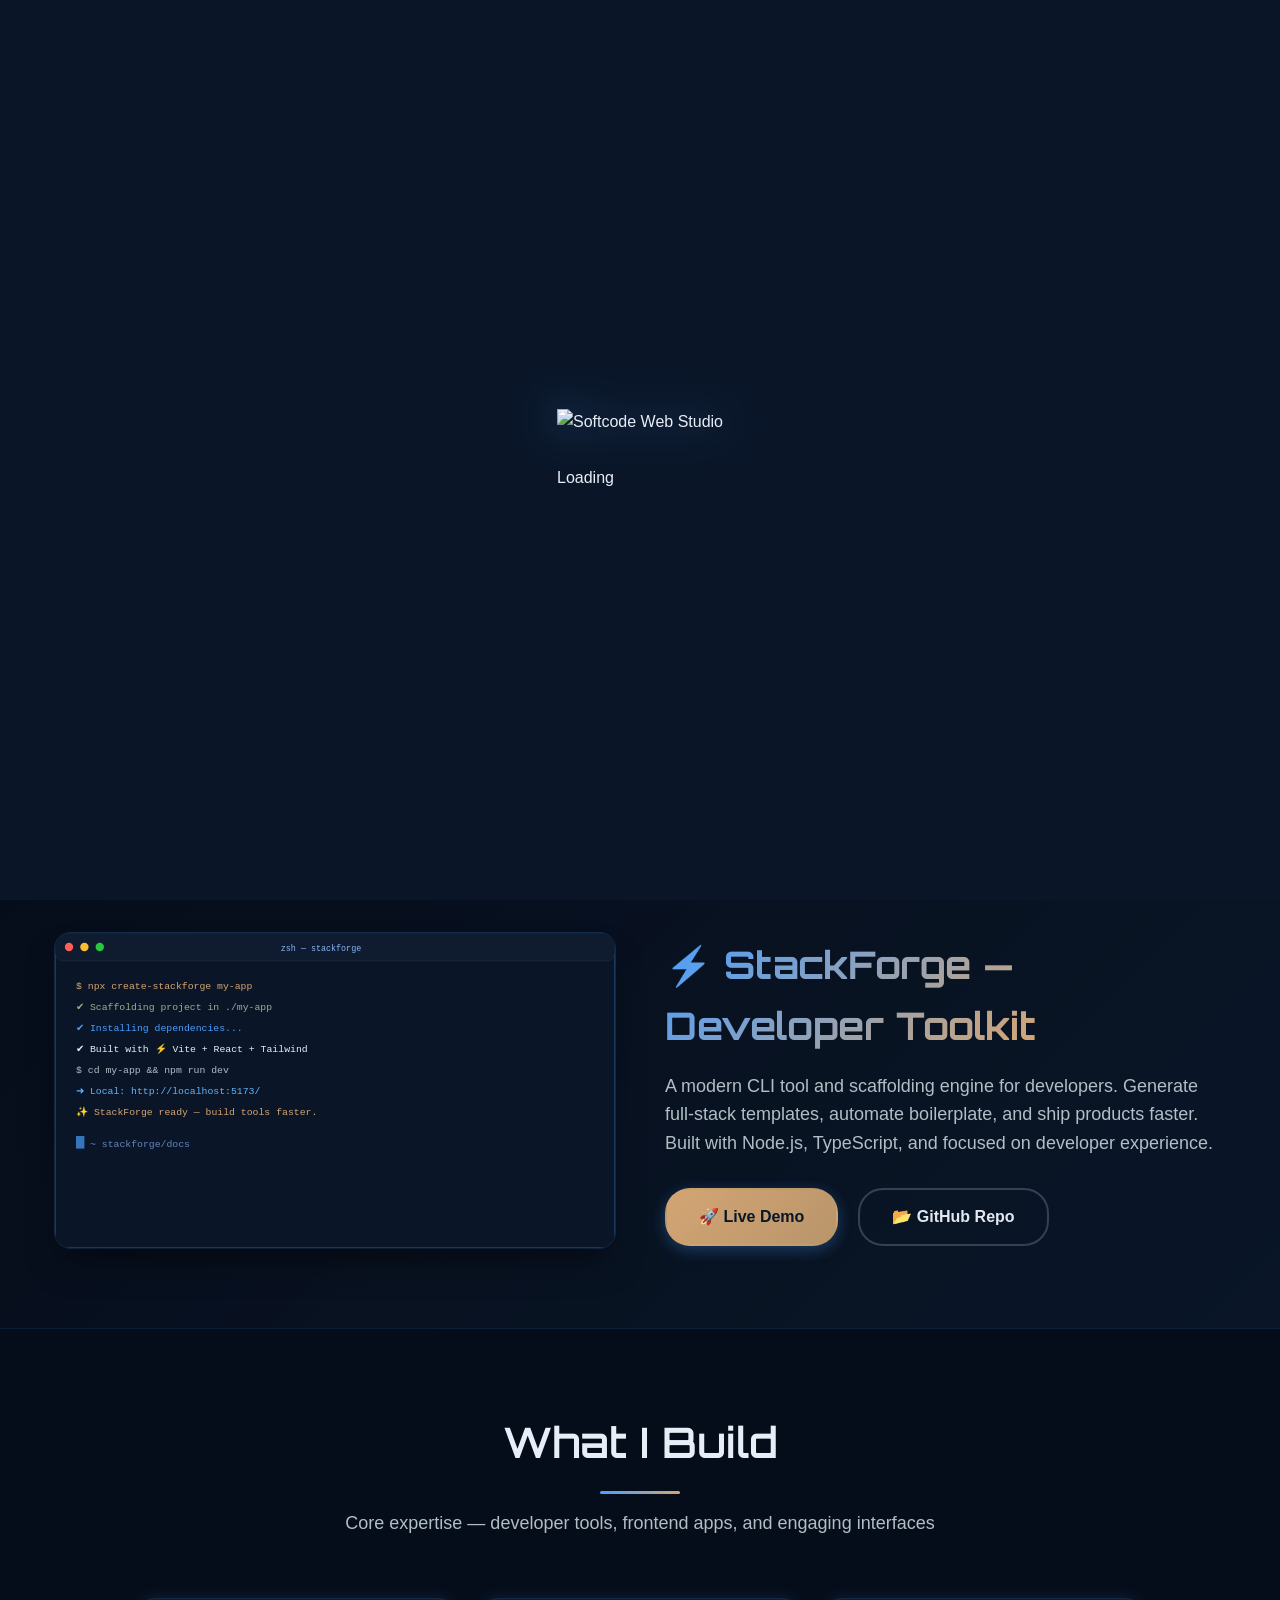
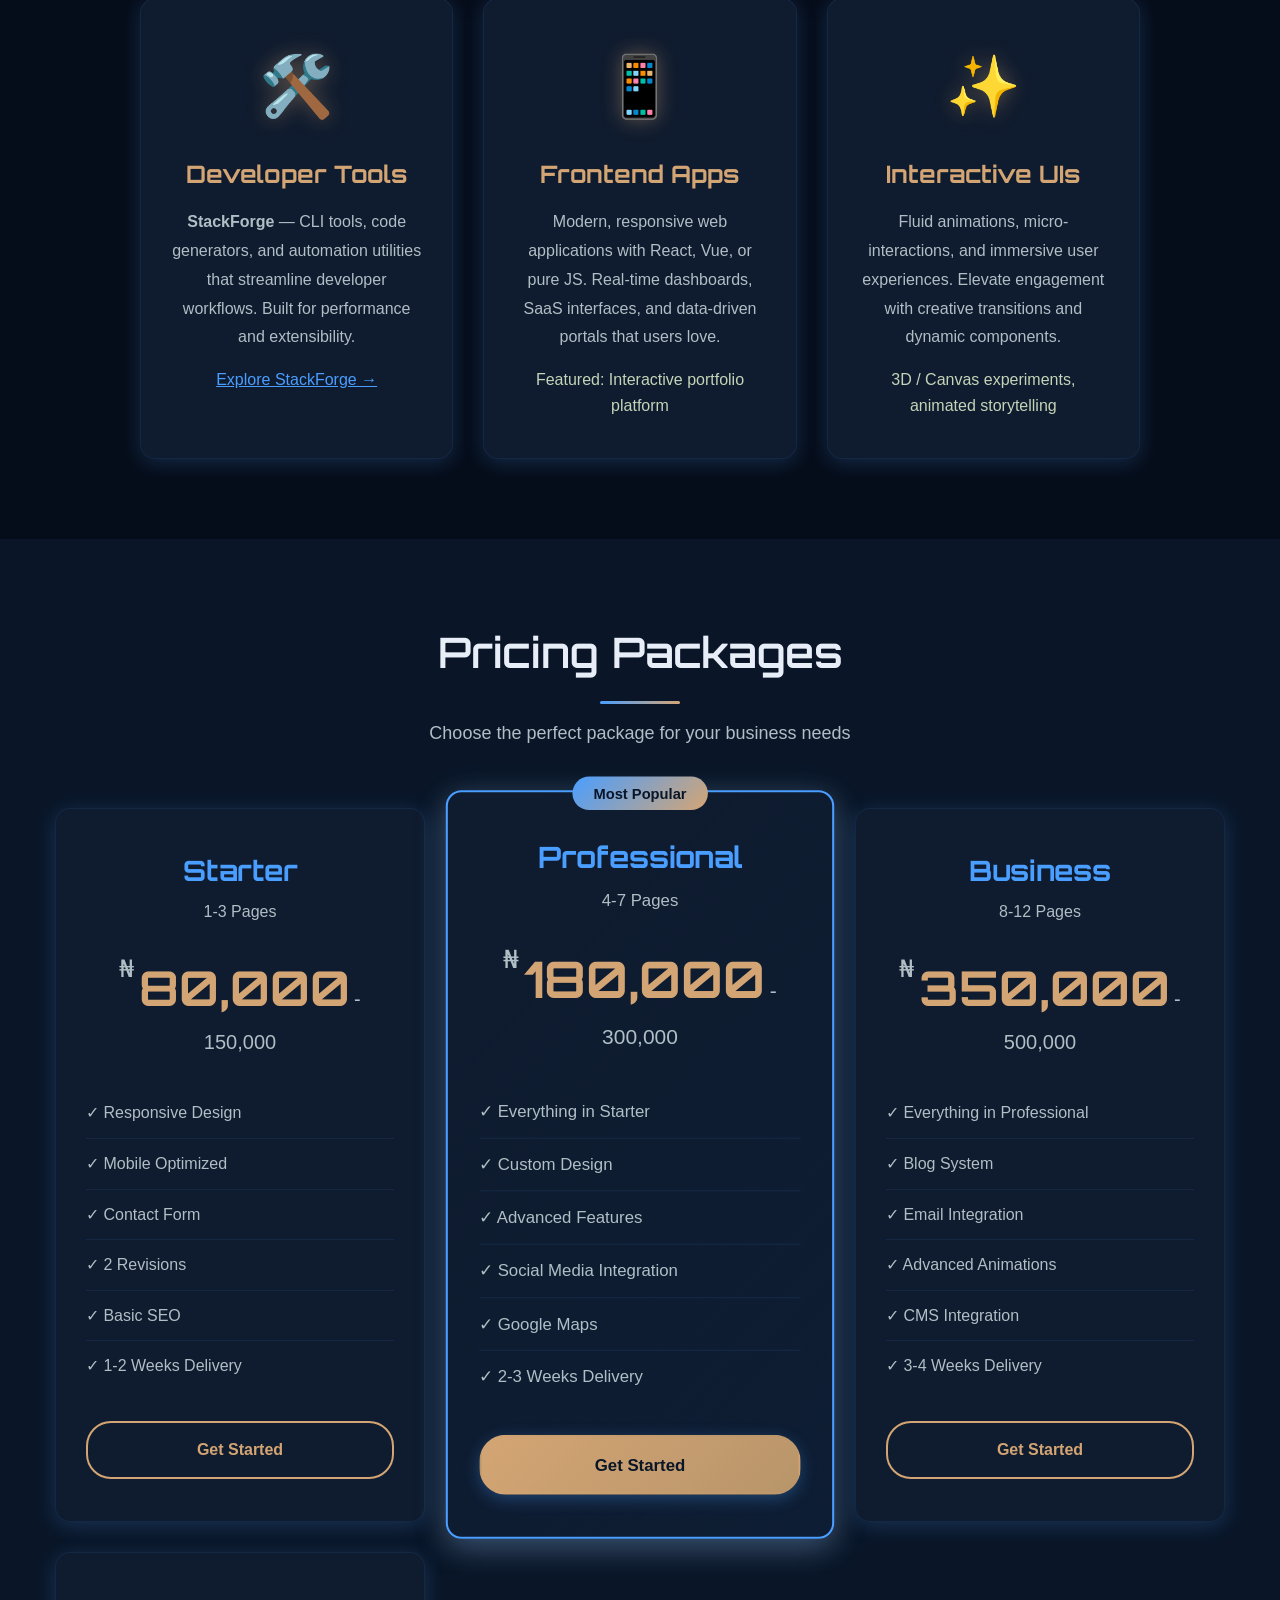
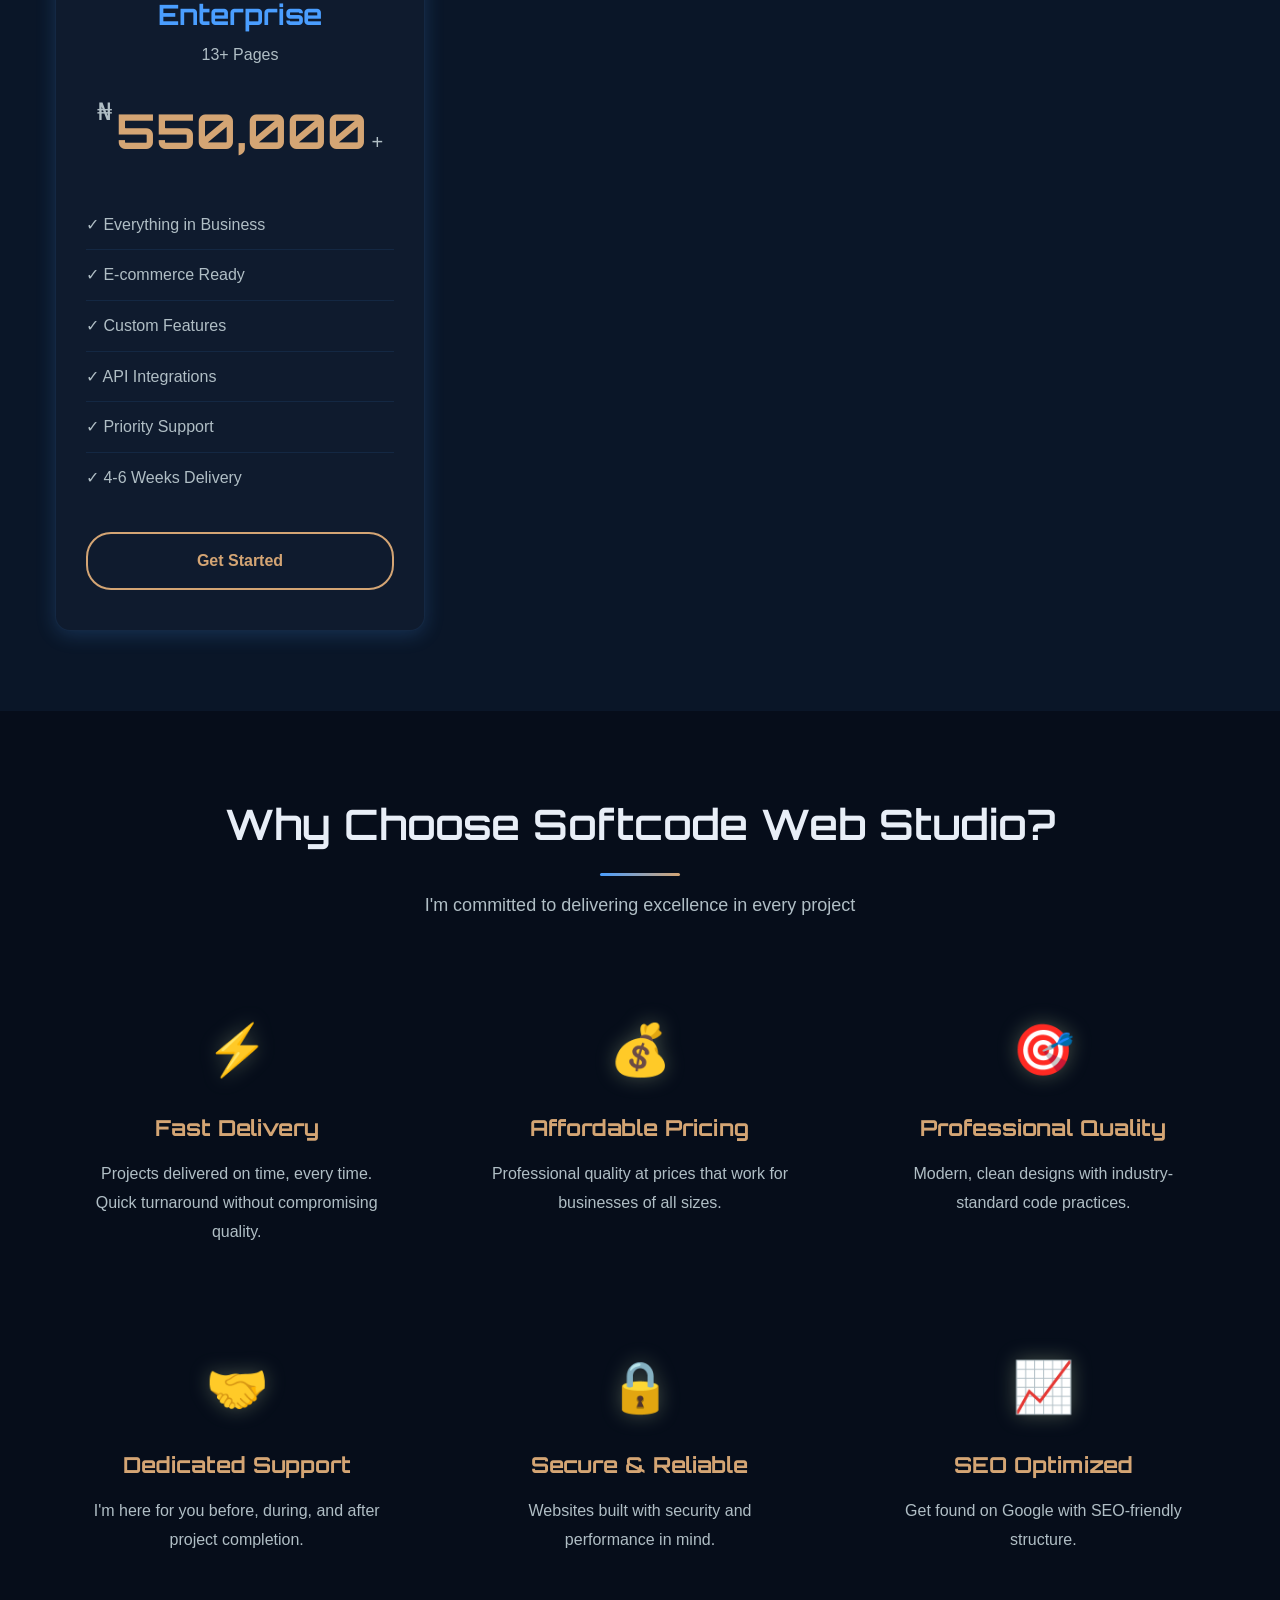
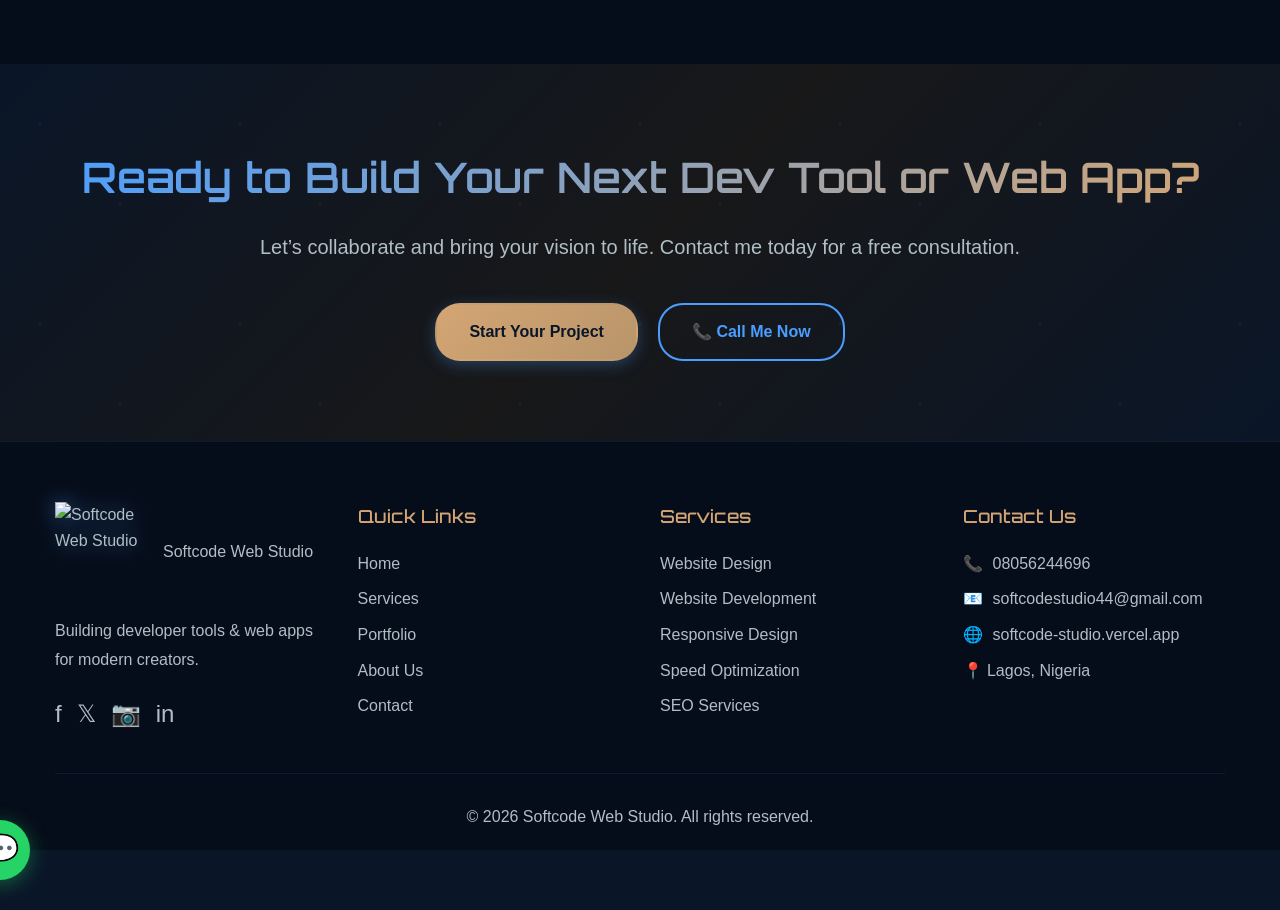
==== commit d16a216a: "update new files" ====
--- a/index.html
+++ b/index.html
@@ -204,7 +204,7 @@
                 <h2>⚡ StackForge — Developer Toolkit</h2>
                 <p>A modern CLI tool and scaffolding engine for developers. Generate full-stack templates, automate boilerplate, and ship products faster. Built with Node.js, TypeScript, and focused on developer experience.</p>
                 <div class="featured-buttons">
-                    <a href="https://stackforge-steel.vercel.app" target="_blank" rel="noopener noreferrer" class="btn btn-primary">🚀 Live Demo</a>
+                    <a href="https://stackforge-44.vercel.app/" target="_blank" rel="noopener noreferrer" class="btn btn-primary">🚀 Live Demo</a>
                     <a href="https://github.com/softcode-studio/stackforge" target="_blank" rel="noopener noreferrer" class="btn btn-github">📂 GitHub Repo</a>
                 </div>
             </div>
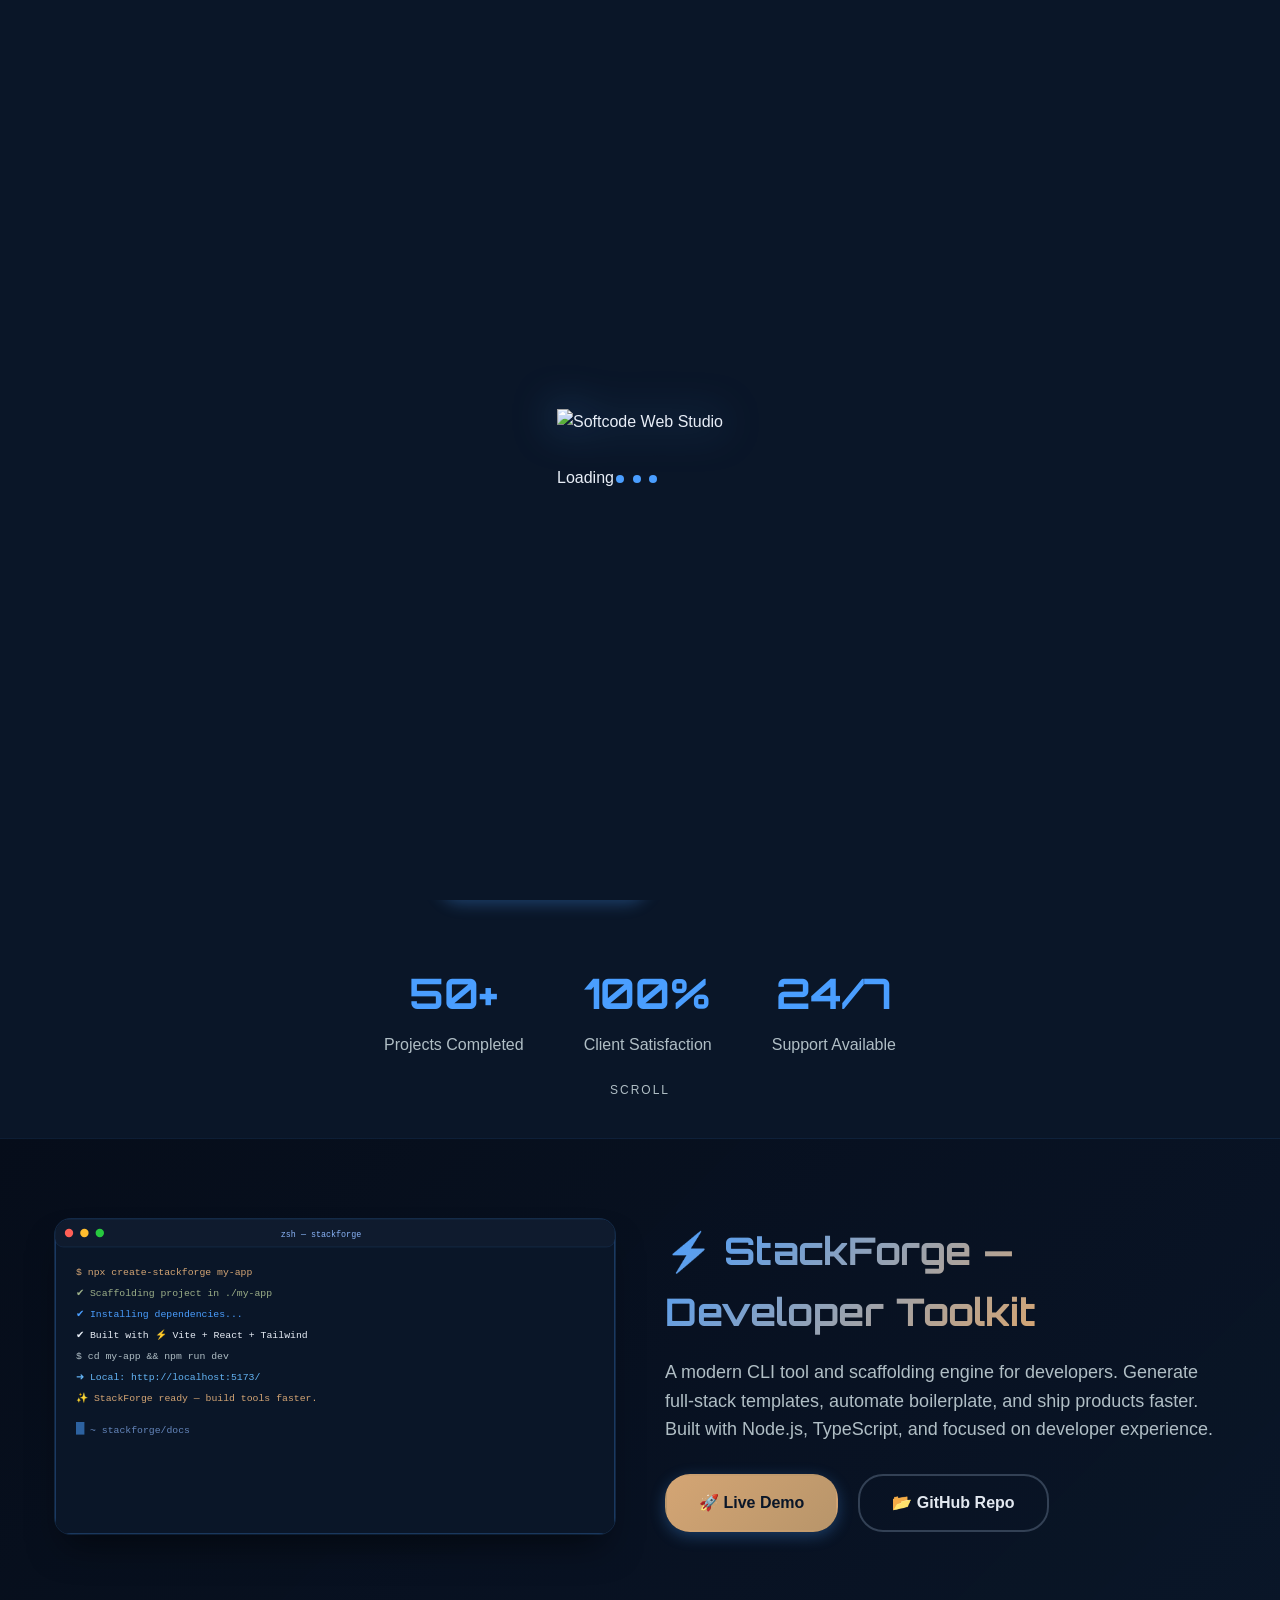
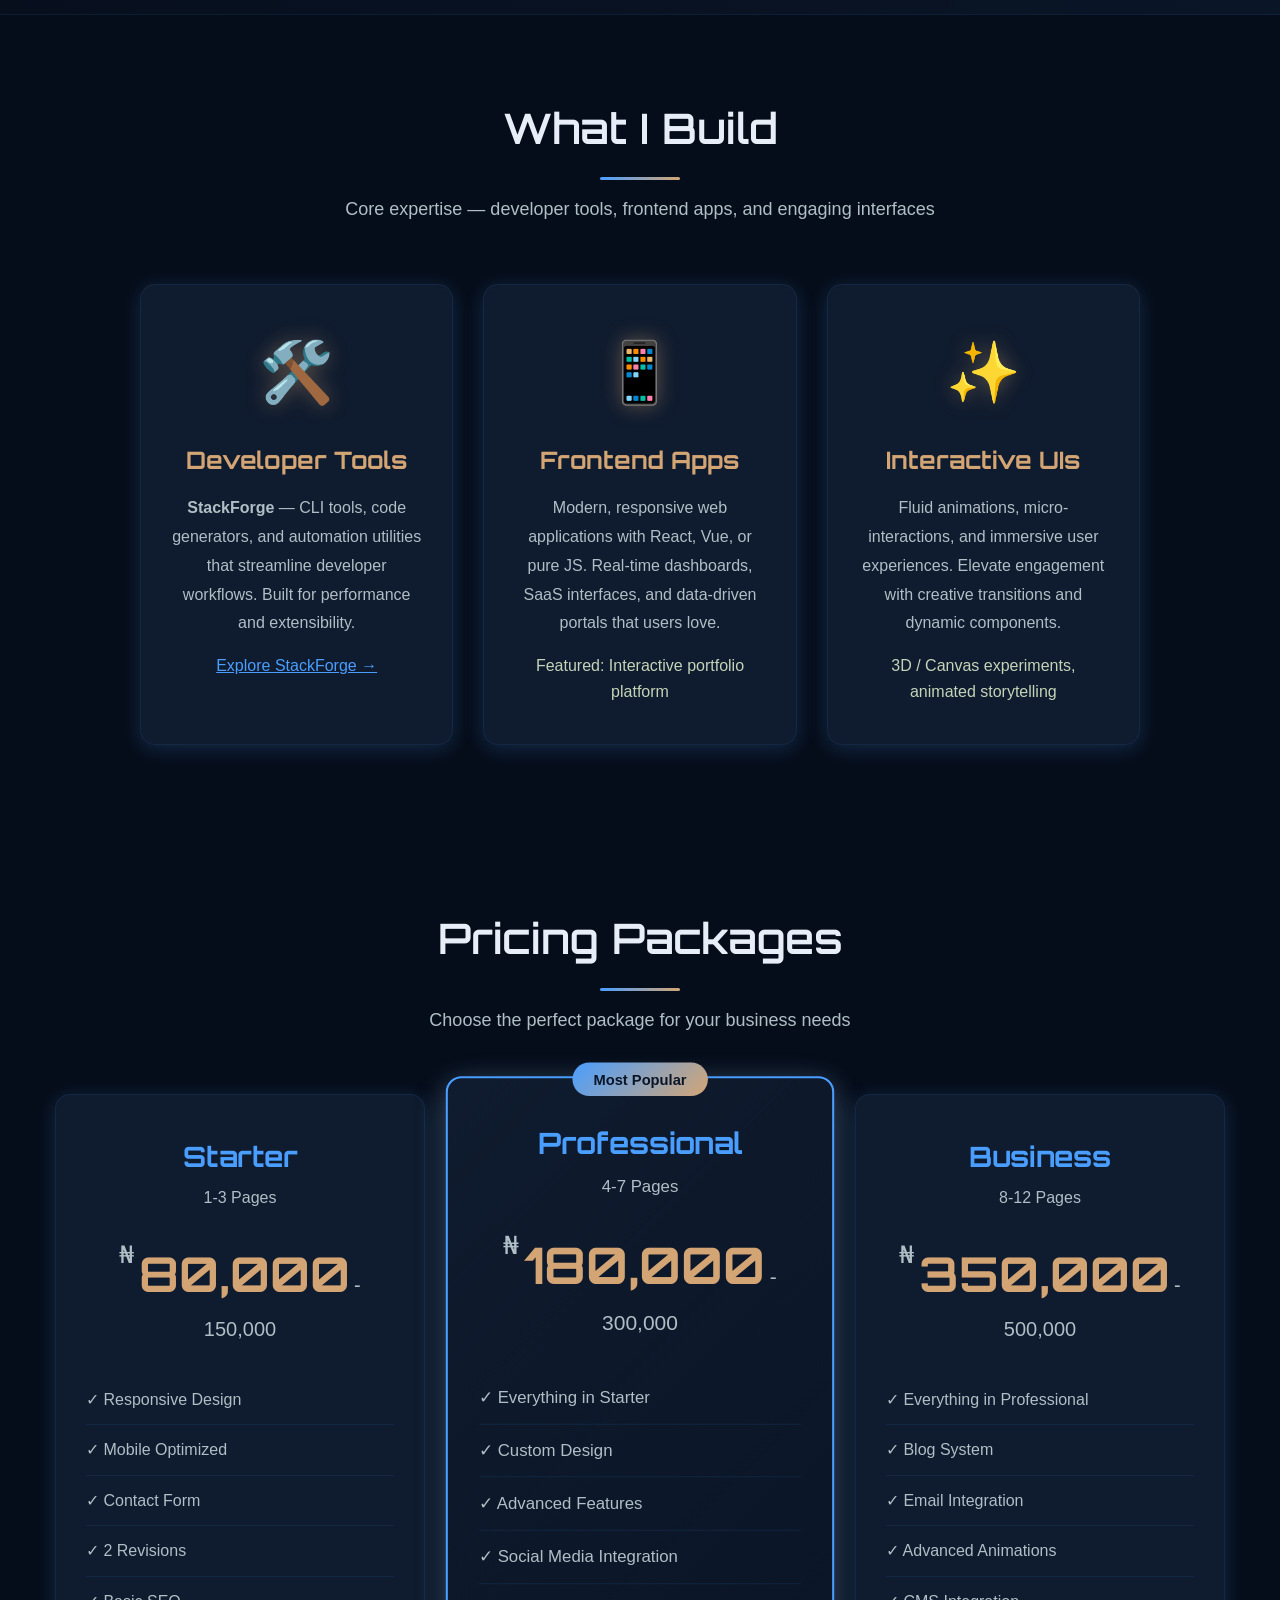
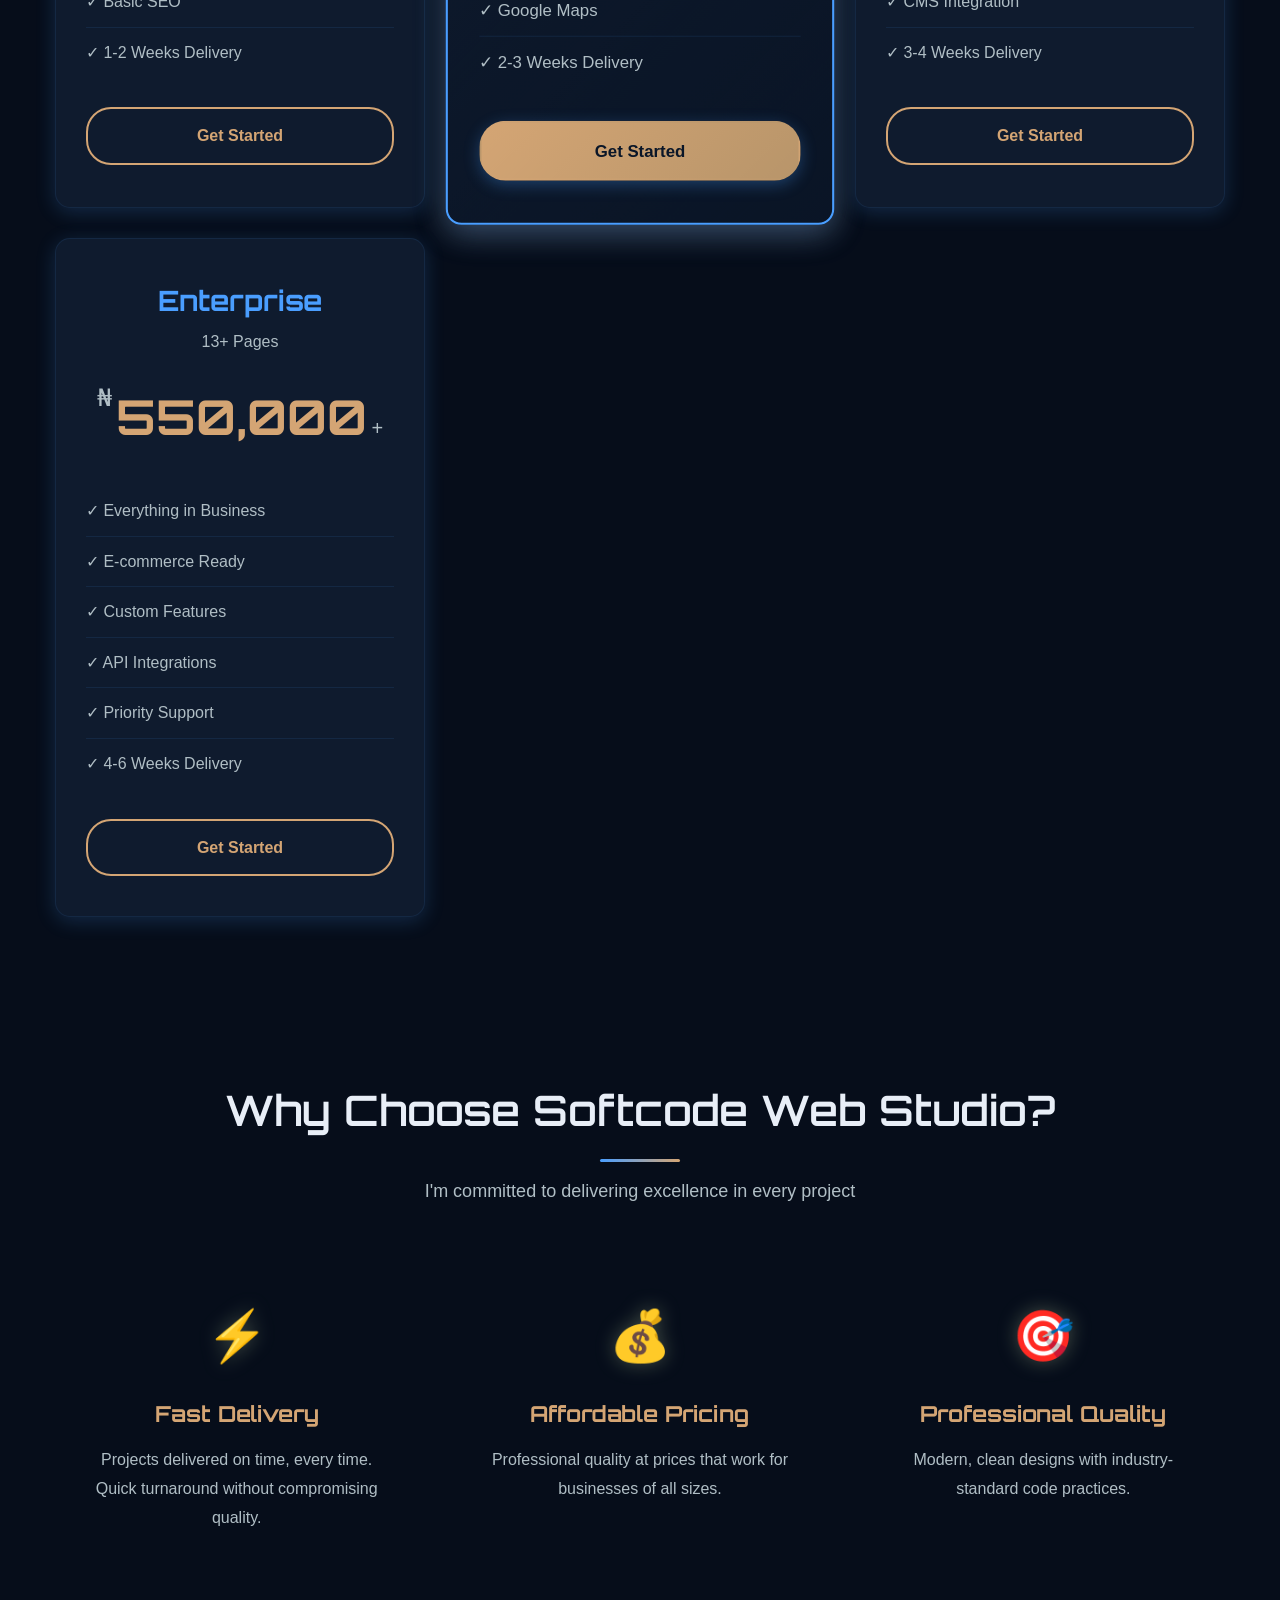
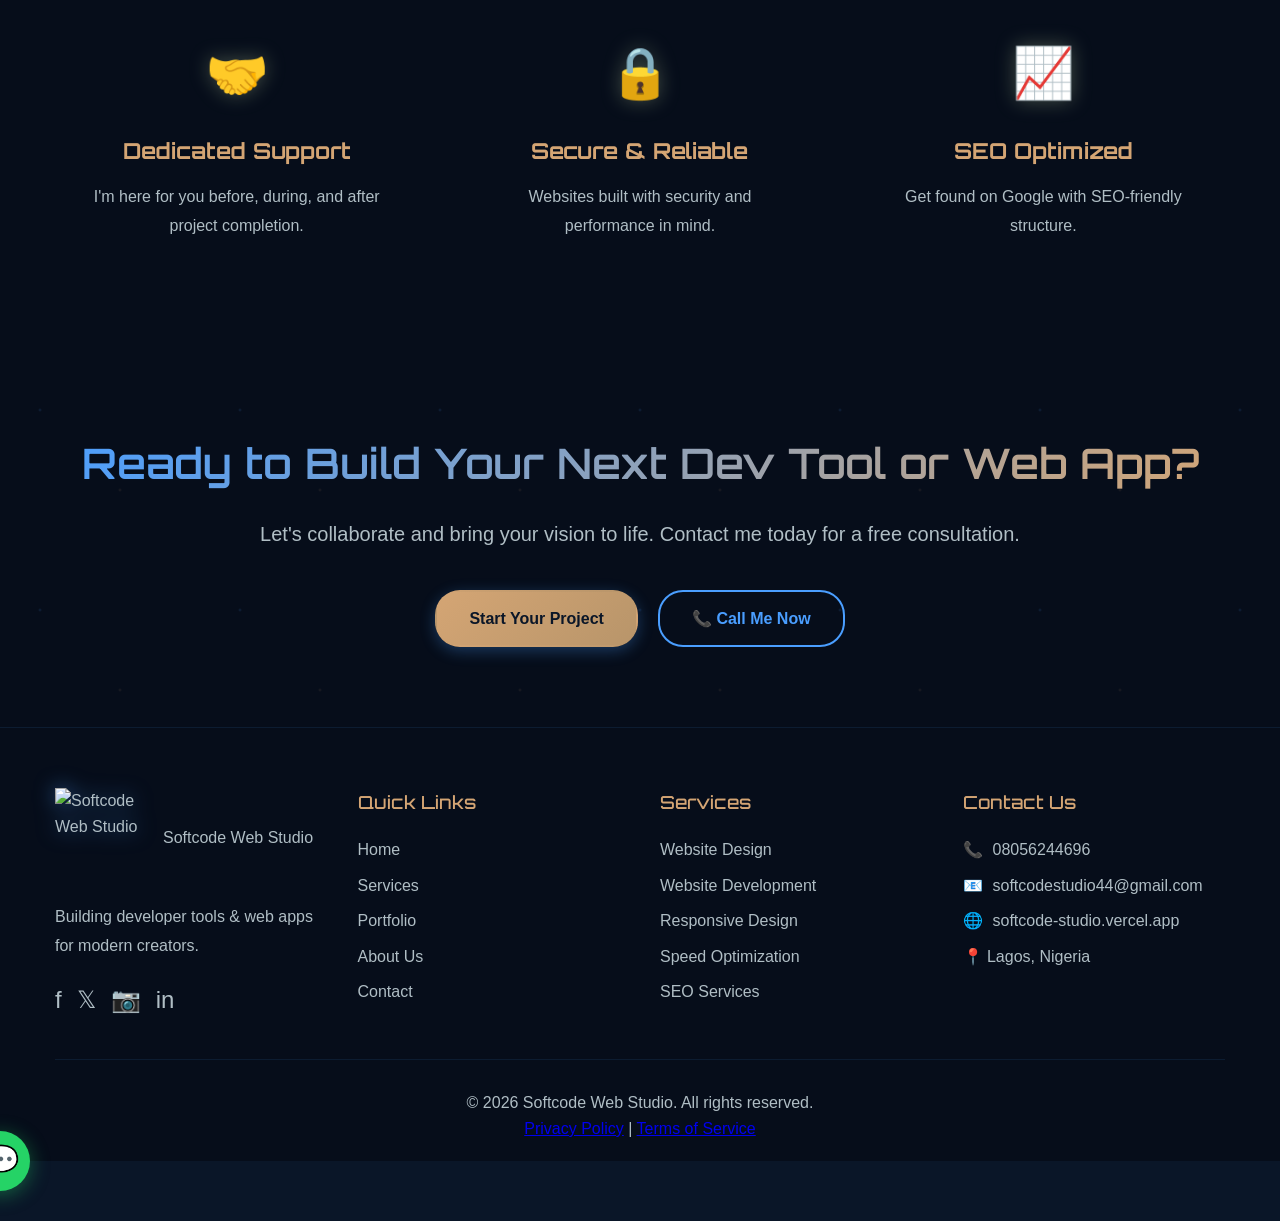
==== commit 99935aee: "update new files" ====
--- a/index.html
+++ b/index.html
@@ -12,16 +12,176 @@
     <link rel="preconnect" href="https://fonts.gstatic.com" crossorigin>
     <link href="https://fonts.googleapis.com/css2?family=Cormorant+Garamond:wght@400;500;600&family=Poppins:wght@300;400;500&display=swap" rel="stylesheet">
     <link href="https://fonts.googleapis.com/css2?family=Poppins:wght@400;500;600;700;800&display=swap" rel="stylesheet">
-    <link href="https://fonts.googleapis.com/css2?family=Orbitron:wght@400;500;600;700;800&display=swap" rel="stylesheet">
+    <link href="https://fonts.googleapis.com/css2?family=Orbitron:wght@400;500;600;700;800&family=Fira+Code:wght@400;500&display=swap" rel="stylesheet">
 
     <link rel="stylesheet" href="css/styles.css">
+    <script src="https://cdnjs.cloudflare.com/ajax/libs/three.js/r128/three.min.js"></script>
     <style>
-        /* Additional styles for Featured Project section (terminal/screenshot look) */
+        /* Three.js Canvas Container */
+        #three-canvas-container {
+            position: fixed;
+            top: 0;
+            left: 0;
+            width: 100%;
+            height: 100%;
+            z-index: 0;
+            pointer-events: none;
+        }
+
+        #three-canvas-container canvas {
+            display: block;
+        }
+
+        /* Hero with 3D background */
+        .hero-3d {
+            position: relative;
+            min-height: 100vh;
+            display: flex;
+            align-items: center;
+            justify-content: center;
+            overflow: hidden;
+            background: transparent;
+        }
+
+        .hero-3d-content {
+            position: relative;
+            z-index: 2;
+            text-align: center;
+            max-width: 900px;
+            padding: 120px 20px 80px;
+        }
+
+        /* Code typing effect on laptop screen */
+        .laptop-code-display {
+            position: relative;
+            z-index: 2;
+            max-width: 700px;
+            margin: 40px auto;
+            background: rgba(6, 13, 26, 0.95);
+            border: 1px solid rgba(74, 158, 255, 0.3);
+            border-radius: 12px;
+            overflow: hidden;
+            box-shadow: 0 20px 60px rgba(74, 158, 255, 0.15), 0 0 0 1px rgba(212, 165, 116, 0.1);
+        }
+
+        .laptop-header {
+            display: flex;
+            align-items: center;
+            gap: 8px;
+            padding: 12px 16px;
+            background: rgba(15, 27, 46, 0.9);
+            border-bottom: 1px solid rgba(74, 158, 255, 0.15);
+        }
+
+        .laptop-dot {
+            width: 12px;
+            height: 12px;
+            border-radius: 50%;
+        }
+        .laptop-dot.red { background: #FF5F56; }
+        .laptop-dot.yellow { background: #FFBD2E; }
+        .laptop-dot.green { background: #27C93F; }
+
+        .laptop-title {
+            margin-left: auto;
+            margin-right: auto;
+            font-family: 'Fira Code', monospace;
+            font-size: 12px;
+            color: var(--text-gray);
+        }
+
+        .laptop-body {
+            padding: 20px;
+            font-family: 'Fira Code', monospace;
+            font-size: 13px;
+            line-height: 1.8;
+            color: #9CAF88;
+            min-height: 200px;
+            text-align: left;
+        }
+
+        .code-line {
+            display: block;
+            opacity: 0;
+            animation: typeLine 0.5s ease forwards;
+        }
+
+        .code-keyword { color: #D4A574; }
+        .code-string { color: #4A9EFF; }
+        .code-function { color: #64B5F6; }
+        .code-comment { color: #5a6a7a; }
+        .code-variable { color: #E8EEF7; }
+        .code-number { color: #C5D4B8; }
+
+        @keyframes typeLine {
+            from { opacity: 0; transform: translateX(-10px); }
+            to { opacity: 1; transform: translateX(0); }
+        }
+
+        .cursor-blink {
+            display: inline-block;
+            width: 8px;
+            height: 16px;
+            background: #4A9EFF;
+            animation: blink 1s step-end infinite;
+            vertical-align: middle;
+        }
+
+        @keyframes blink {
+            0%, 100% { opacity: 1; }
+            50% { opacity: 0; }
+        }
+
+        /* Particle overlay for depth */
+        .particles-overlay {
+            position: fixed;
+            top: 0;
+            left: 0;
+            width: 100%;
+            height: 100%;
+            pointer-events: none;
+            z-index: 1;
+        }
+
+        /* Scroll indicator */
+        .scroll-indicator {
+            position: absolute;
+            bottom: 30px;
+            left: 50%;
+            transform: translateX(-50%);
+            z-index: 3;
+            display: flex;
+            flex-direction: column;
+            align-items: center;
+            gap: 8px;
+            animation: bounce 2s infinite;
+        }
+
+        .scroll-indicator span {
+            font-size: 12px;
+            color: var(--text-gray);
+            letter-spacing: 2px;
+            text-transform: uppercase;
+        }
+
+        .scroll-indicator i {
+            font-size: 20px;
+            color: var(--blue-primary);
+        }
+
+        @keyframes bounce {
+            0%, 100% { transform: translateX(-50%) translateY(0); }
+            50% { transform: translateX(-50%) translateY(-10px); }
+        }
+
+        /* Rest of existing styles */
         .featured-project {
             padding: 80px 20px;
             background: linear-gradient(135deg, var(--darker-bg) 0%, rgba(10, 22, 40, 0.95) 100%);
             border-bottom: 1px solid rgba(74, 158, 255, 0.1);
             border-top: 1px solid rgba(74, 158, 255, 0.1);
+            position: relative;
+            z-index: 2;
         }
 
         .featured-container {
@@ -46,13 +206,6 @@
             box-shadow: 0 30px 45px -12px rgba(74, 158, 255, 0.3), 0 0 0 1px rgba(74, 158, 255, 0.4);
         }
 
-        .terminal-img {
-            width: 100%;
-            display: block;
-            background: #0a0f1c;
-        }
-
-        /* Terminal SVG mockup */
         .terminal-svg {
             width: 100%;
             height: auto;
@@ -107,9 +260,15 @@
             .featured-content h2 {
                 font-size: 28px;
             }
-        }
-
-        /* adjust services grid to show only 3 cards nicely */
+            .laptop-code-display {
+                margin: 20px 10px;
+            }
+            .laptop-body {
+                font-size: 11px;
+                padding: 15px;
+            }
+        }
+
         .services-grid-mini {
             max-width: 1000px;
             margin: 0 auto;
@@ -117,9 +276,25 @@
         .services-grid-mini .service-card {
             transition: all 0.3s;
         }
+
+        /* Ensure content sections are above 3D canvas */
+        .services-overview, .pricing, .why-choose-us, .cta, .footer {
+            position: relative;
+            z-index: 2;
+            background: var(--darker-bg);
+        }
+
+        .navbar {
+            position: sticky;
+            z-index: 1000;
+        }
     </style>
+<base target="_blank">
 </head>
 <body>
+    <!-- Three.js 3D Background Canvas -->
+    <div id="three-canvas-container"></div>
+
     <!-- Navigation Bar -->
     <nav class="navbar">
         <div class="nav-container">
@@ -145,16 +320,31 @@
         </div>
     </nav>
 
-    <!-- Hero Section (UPDATED TITLE) -->
-    <section class="hero">
-        <div class="hero-content">
+    <!-- 3D Hero Section -->
+    <section class="hero-3d" id="home">
+        <div class="hero-3d-content">
             <h1 class="hero-title">I Build Developer Tools & Web Apps</h1>
             <p class="hero-subtitle">Fast, Reliable, and Modern Web Experiences</p>
             <p class="hero-description">Crafting high-performance tools, interactive frontends, and developer-first solutions that push boundaries.</p>
+
+            <!-- Animated Laptop Code Display -->
+            <div class="laptop-code-display">
+                <div class="laptop-header">
+                    <div class="laptop-dot red"></div>
+                    <div class="laptop-dot yellow"></div>
+                    <div class="laptop-dot green"></div>
+                    <span class="laptop-title">softcode@studio: ~/projects</span>
+                </div>
+                <div class="laptop-body" id="codeDisplay">
+                    <!-- Code lines will be injected by JavaScript -->
+                </div>
+            </div>
+
             <div class="hero-buttons">
                 <a href="#featured-project" class="btn btn-primary">See Featured Work</a>
                 <a href="contact.html" class="btn btn-secondary">Let's Connect</a>
             </div>
+
             <div class="hero-stats">
                 <div class="stat">
                     <h3>50+</h3>
@@ -170,22 +360,24 @@
                 </div>
             </div>
         </div>
+
+        <div class="scroll-indicator">
+            <span>Scroll</span>
+            <i class="fas fa-chevron-down"></i>
+        </div>
     </section>
 
-    <!-- NEW FEATURED PROJECT SECTION (StackForge first, with terminal image) -->
+    <!-- Featured Project Section -->
     <section id="featured-project" class="featured-project">
         <div class="featured-container container">
             <div class="featured-image">
-                <!-- Terminal / Screenshot style image representing StackForge -->
                 <svg class="terminal-svg" viewBox="0 0 800 450" fill="none" xmlns="http://www.w3.org/2000/svg">
                     <rect width="800" height="450" rx="12" fill="#0A1628" stroke="#4A9EFF" stroke-width="1.5" stroke-opacity="0.5"/>
-                    <!-- Terminal top bar -->
                     <rect x="0" y="0" width="800" height="40" rx="12" fill="#0F1B2E" stroke="#4A9EFF" stroke-width="0.5" stroke-opacity="0.3"/>
                     <circle cx="20" cy="20" r="6" fill="#FF5F56"/>
                     <circle cx="42" cy="20" r="6" fill="#FFBD2E"/>
                     <circle cx="64" cy="20" r="6" fill="#27C93F"/>
                     <text x="380" y="26" fill="#8AB4F8" font-family="monospace" font-size="12" text-anchor="middle">zsh — stackforge</text>
-                    <!-- Code lines -->
                     <text x="30" y="80" fill="#D4A574" font-family="monospace" font-size="14">$ npx create-stackforge my-app</text>
                     <text x="30" y="110" fill="#9CAF88" font-family="monospace" font-size="14">✔ Scaffolding project in ./my-app</text>
                     <text x="30" y="140" fill="#4A9EFF" font-family="monospace" font-size="14">✔ Installing dependencies...</text>
@@ -193,7 +385,6 @@
                     <text x="30" y="200" fill="#B0BEC5" font-family="monospace" font-size="14">$ cd my-app && npm run dev</text>
                     <text x="30" y="230" fill="#64B5F6" font-family="monospace" font-size="14">  ➜ Local:   http://localhost:5173/</text>
                     <text x="30" y="260" fill="#D4A574" font-family="monospace" font-size="14">✨ StackForge ready — build tools faster.</text>
-                    <!-- floating cursor -->
                     <rect x="30" y="290" width="12" height="18" fill="#4A9EFF" opacity="0.8">
                         <animate attributeName="opacity" values="0;1;0" dur="1.2s" repeatCount="indefinite"/>
                     </rect>
@@ -211,7 +402,7 @@
         </div>
     </section>
 
-    <!-- Services Section - RENAMED "What I Build" with only 3 cards -->
+    <!-- Services Section -->
     <section class="services-overview">
         <div class="container">
             <div class="section-header">
@@ -219,7 +410,6 @@
                 <p>Core expertise — developer tools, frontend apps, and engaging interfaces</p>
             </div>
             <div class="services-grid services-grid-mini">
-                <!-- 1) Developer Tools (StackForge) -->
                 <div class="service-card">
                     <div class="service-icon">🛠️</div>
                     <h3>Developer Tools</h3>
@@ -228,7 +418,6 @@
                         <a href="https://stackforge-steel.vercel.app" target="_blank" style="color: var(--blue-primary); font-weight: 500;">Explore StackForge →</a>
                     </div>
                 </div>
-                <!-- 2) Frontend Apps (Your best project) -->
                 <div class="service-card">
                     <div class="service-icon">📱</div>
                     <h3>Frontend Apps</h3>
@@ -237,7 +426,6 @@
                         <span style="color: var(--accent-light);">Featured: Interactive portfolio platform</span>
                     </div>
                 </div>
-                <!-- 3) Interactive UIs (Another demo) -->
                 <div class="service-card">
                     <div class="service-icon">✨</div>
                     <h3>Interactive UIs</h3>
@@ -250,7 +438,7 @@
         </div>
     </section>
 
-    <!-- Pricing Packages (unchanged, left as original but can be kept) -->
+    <!-- Pricing Packages -->
     <section class="pricing">
         <div class="container">
             <div class="section-header">
@@ -346,7 +534,7 @@
         </div>
     </section>
 
-    <!-- Why Choose Us Section (unchanged) -->
+    <!-- Why Choose Us -->
     <section class="why-choose-us">
         <div class="container">
             <div class="section-header">
@@ -388,11 +576,11 @@
         </div>
     </section>
 
-    <!-- Call to Action (unchanged) -->
+    <!-- CTA Section -->
     <section class="cta">
         <div class="container">
             <h2>Ready to Build Your Next Dev Tool or Web App?</h2>
-            <p>Let’s collaborate and bring your vision to life. Contact me today for a free consultation.</p>
+            <p>Let's collaborate and bring your vision to life. Contact me today for a free consultation.</p>
             <div class="cta-buttons">
                 <a href="contact.html" class="btn btn-primary">Start Your Project</a>
                 <a href="tel:08056244696" class="btn btn-secondary">📞 Call Me Now</a>
@@ -400,7 +588,7 @@
         </div>
     </section>
 
-    <!-- Footer (unchanged except dynamic year) -->
+    <!-- Footer -->
     <footer class="footer">
         <div class="container">
             <div class="footer-content">
@@ -449,11 +637,12 @@
             </div>
             <div class="footer-bottom">
                 <p>&copy; 2026 Softcode Web Studio. All rights reserved.</p>
+                <p><a href="privacy-policy.html">Privacy Policy</a> | <a href="terms-of-service.html">Terms of Service</a></p>
             </div>
         </div>
     </footer>
 
-    <!-- Preloader (unchanged) -->
+    <!-- Preloader -->
     <div id="preloader">
         <div class="preloader-content">
             <div class="preloader-logo">
@@ -473,7 +662,7 @@
         </div>
     </div>
 
-    <!-- WhatsApp Floating Button (unchanged) -->
+    <!-- WhatsApp Floating Button -->
     <a href="https://wa.me/2348056244696?text=Hi%20Softcode%20Web%20Studio,%20I'm%20interested%20in%20getting%20a%20website%20for%20my%20business." 
        class="whatsapp-float" 
        target="_blank" 
@@ -484,8 +673,211 @@
     <div class="whatsapp-tooltip">Chat with me on WhatsApp</div>
 
     <script src="js/script.js"></script>
+
+    <!-- Three.js 3D Scene -->
     <script>
-        // Ensure smooth scroll for "See Featured Work" button
+        // Three.js 3D Animated Scene
+        (function() {
+            const container = document.getElementById('three-canvas-container');
+
+            // Scene setup
+            const scene = new THREE.Scene();
+            scene.fog = new THREE.FogExp2(0x0A1628, 0.0015);
+
+            const camera = new THREE.PerspectiveCamera(75, window.innerWidth / window.innerHeight, 0.1, 1000);
+            camera.position.z = 5;
+            camera.position.y = 1;
+
+            const renderer = new THREE.WebGLRenderer({ alpha: true, antialias: true });
+            renderer.setSize(window.innerWidth, window.innerHeight);
+            renderer.setPixelRatio(Math.min(window.devicePixelRatio, 2));
+            container.appendChild(renderer.domElement);
+
+            // Particles
+            const particlesGeometry = new THREE.BufferGeometry();
+            const particlesCount = 1500;
+            const posArray = new Float32Array(particlesCount * 3);
+
+            for(let i = 0; i < particlesCount * 3; i++) {
+                posArray[i] = (Math.random() - 0.5) * 20;
+            }
+
+            particlesGeometry.setAttribute('position', new THREE.BufferAttribute(posArray, 3));
+
+            const particlesMaterial = new THREE.PointsMaterial({
+                size: 0.02,
+                color: 0x4A9EFF,
+                transparent: true,
+                opacity: 0.6,
+                blending: THREE.AdditiveBlending
+            });
+
+            const particlesMesh = new THREE.Points(particlesGeometry, particlesMaterial);
+            scene.add(particlesMesh);
+
+            // Floating geometric shapes (representing code blocks)
+            const shapes = [];
+            const shapeColors = [0x4A9EFF, 0xD4A574, 0x9CAF88, 0x64B5F6];
+
+            for(let i = 0; i < 20; i++) {
+                const geometry = new THREE.BoxGeometry(
+                    Math.random() * 0.3 + 0.1,
+                    Math.random() * 0.3 + 0.1,
+                    Math.random() * 0.3 + 0.1
+                );
+                const material = new THREE.MeshBasicMaterial({
+                    color: shapeColors[Math.floor(Math.random() * shapeColors.length)],
+                    transparent: true,
+                    opacity: 0.3,
+                    wireframe: true
+                });
+                const mesh = new THREE.Mesh(geometry, material);
+                mesh.position.set(
+                    (Math.random() - 0.5) * 15,
+                    (Math.random() - 0.5) * 10,
+                    (Math.random() - 0.5) * 10 - 3
+                );
+                mesh.rotation.set(Math.random() * Math.PI, Math.random() * Math.PI, 0);
+                mesh.userData = {
+                    rotationSpeed: {
+                        x: (Math.random() - 0.5) * 0.01,
+                        y: (Math.random() - 0.5) * 0.01,
+                        z: (Math.random() - 0.5) * 0.01
+                    },
+                    floatSpeed: Math.random() * 0.002 + 0.001,
+                    floatOffset: Math.random() * Math.PI * 2
+                };
+                shapes.push(mesh);
+                scene.add(mesh);
+            }
+
+            // Animated rings (like orbital paths)
+            const ringGeometry = new THREE.TorusGeometry(2, 0.02, 16, 100);
+            const ringMaterial = new THREE.MeshBasicMaterial({
+                color: 0x4A9EFF,
+                transparent: true,
+                opacity: 0.15
+            });
+
+            for(let i = 0; i < 3; i++) {
+                const ring = new THREE.Mesh(ringGeometry, ringMaterial.clone());
+                ring.position.z = -2;
+                ring.rotation.x = Math.PI / 2 + (Math.random() - 0.5) * 0.5;
+                ring.rotation.y = (Math.random() - 0.5) * 0.5;
+                ring.scale.set(1 + i * 0.5, 1 + i * 0.5, 1);
+                ring.userData = { rotationSpeed: 0.002 * (i + 1) };
+                scene.add(ring);
+                shapes.push(ring);
+            }
+
+            // Mouse interaction
+            let mouseX = 0;
+            let mouseY = 0;
+            let targetX = 0;
+            let targetY = 0;
+
+            document.addEventListener('mousemove', (e) => {
+                mouseX = (e.clientX / window.innerWidth) * 2 - 1;
+                mouseY = -(e.clientY / window.innerHeight) * 2 + 1;
+            });
+
+            // Animation loop
+            const clock = new THREE.Clock();
+
+            function animate() {
+                requestAnimationFrame(animate);
+                const elapsedTime = clock.getElapsedTime();
+
+                // Smooth camera follow mouse
+                targetX = mouseX * 0.5;
+                targetY = mouseY * 0.3;
+                camera.position.x += (targetX - camera.position.x) * 0.02;
+                camera.position.y += (targetY + 1 - camera.position.y) * 0.02;
+                camera.lookAt(0, 0, 0);
+
+                // Rotate particles slowly
+                particlesMesh.rotation.y = elapsedTime * 0.05;
+                particlesMesh.rotation.x = elapsedTime * 0.02;
+
+                // Animate shapes
+                shapes.forEach(shape => {
+                    if(shape.userData.rotationSpeed) {
+                        shape.rotation.x += shape.userData.rotationSpeed.x;
+                        shape.rotation.y += shape.userData.rotationSpeed.y;
+                        shape.rotation.z += shape.userData.rotationSpeed.z;
+                    }
+                    if(shape.userData.floatSpeed) {
+                        shape.position.y += Math.sin(elapsedTime * 2 + shape.userData.floatOffset) * shape.userData.floatSpeed;
+                    }
+                    if(shape.userData.rotationSpeed && shape.geometry.type === 'TorusGeometry') {
+                        shape.rotation.z += shape.userData.rotationSpeed;
+                    }
+                });
+
+                renderer.render(scene, camera);
+            }
+
+            animate();
+
+            // Resize handler
+            window.addEventListener('resize', () => {
+                camera.aspect = window.innerWidth / window.innerHeight;
+                camera.updateProjectionMatrix();
+                renderer.setSize(window.innerWidth, window.innerHeight);
+            });
+        })();
+    </script>
+
+    <!-- Code Typing Animation -->
+    <script>
+        (function() {
+            const codeLines = [
+                { text: '<span class="code-comment">// Softcode Web Studio</span>', delay: 0 },
+                { text: '<span class="code-keyword">import</span> { <span class="code-variable">creativity</span>, <span class="code-variable">precision</span> } <span class="code-keyword">from</span> <span class="code-string">"@softcode/core"</span>;', delay: 400 },
+                { text: '', delay: 800 },
+                { text: '<span class="code-keyword">const</span> <span class="code-function">buildAmazingWebsite</span> = () => {', delay: 1200 },
+                { text: '  <span class="code-keyword">const</span> <span class="code-variable">techStack</span> = [<span class="code-string">"React"</span>, <span class="code-string">"Three.js"</span>, <span class="code-string">"Node.js"</span>];', delay: 1600 },
+                { text: '  <span class="code-keyword">const</span> <span class="code-variable">result</span> = <span class="code-function">craftWithPassion</span>(techStack);', delay: 2000 },
+                { text: '  <span class="code-keyword">return</span> <span class="code-variable">result</span>.<span class="code-function">deliverExcellence</span>();', delay: 2400 },
+                { text: '};', delay: 2800 },
+                { text: '', delay: 3000 },
+                { text: '<span class="code-comment">// Ready to build your next project?</span>', delay: 3400 },
+                { text: '<span class="code-function">buildAmazingWebsite</span>(); <span class="cursor-blink"></span>', delay: 3800 }
+            ];
+
+            const display = document.getElementById('codeDisplay');
+
+            codeLines.forEach((line, index) => {
+                setTimeout(() => {
+                    const div = document.createElement('div');
+                    div.className = 'code-line';
+                    div.style.animationDelay = '0s';
+                    div.innerHTML = line.text || '&nbsp;';
+                    display.appendChild(div);
+
+                    // Auto-scroll to bottom
+                    display.scrollTop = display.scrollHeight;
+                }, line.delay);
+            });
+
+            // Loop the animation
+            setInterval(() => {
+                display.innerHTML = '';
+                codeLines.forEach((line, index) => {
+                    setTimeout(() => {
+                        const div = document.createElement('div');
+                        div.className = 'code-line';
+                        div.style.animationDelay = '0s';
+                        div.innerHTML = line.text || '&nbsp;';
+                        display.appendChild(div);
+                        display.scrollTop = display.scrollHeight;
+                    }, line.delay);
+                });
+            }, 8000);
+        })();
+    </script>
+
+    <script>
         document.querySelector('a[href="#featured-project"]')?.addEventListener('click', function(e) {
             e.preventDefault();
             document.querySelector('#featured-project').scrollIntoView({ behavior: 'smooth' });
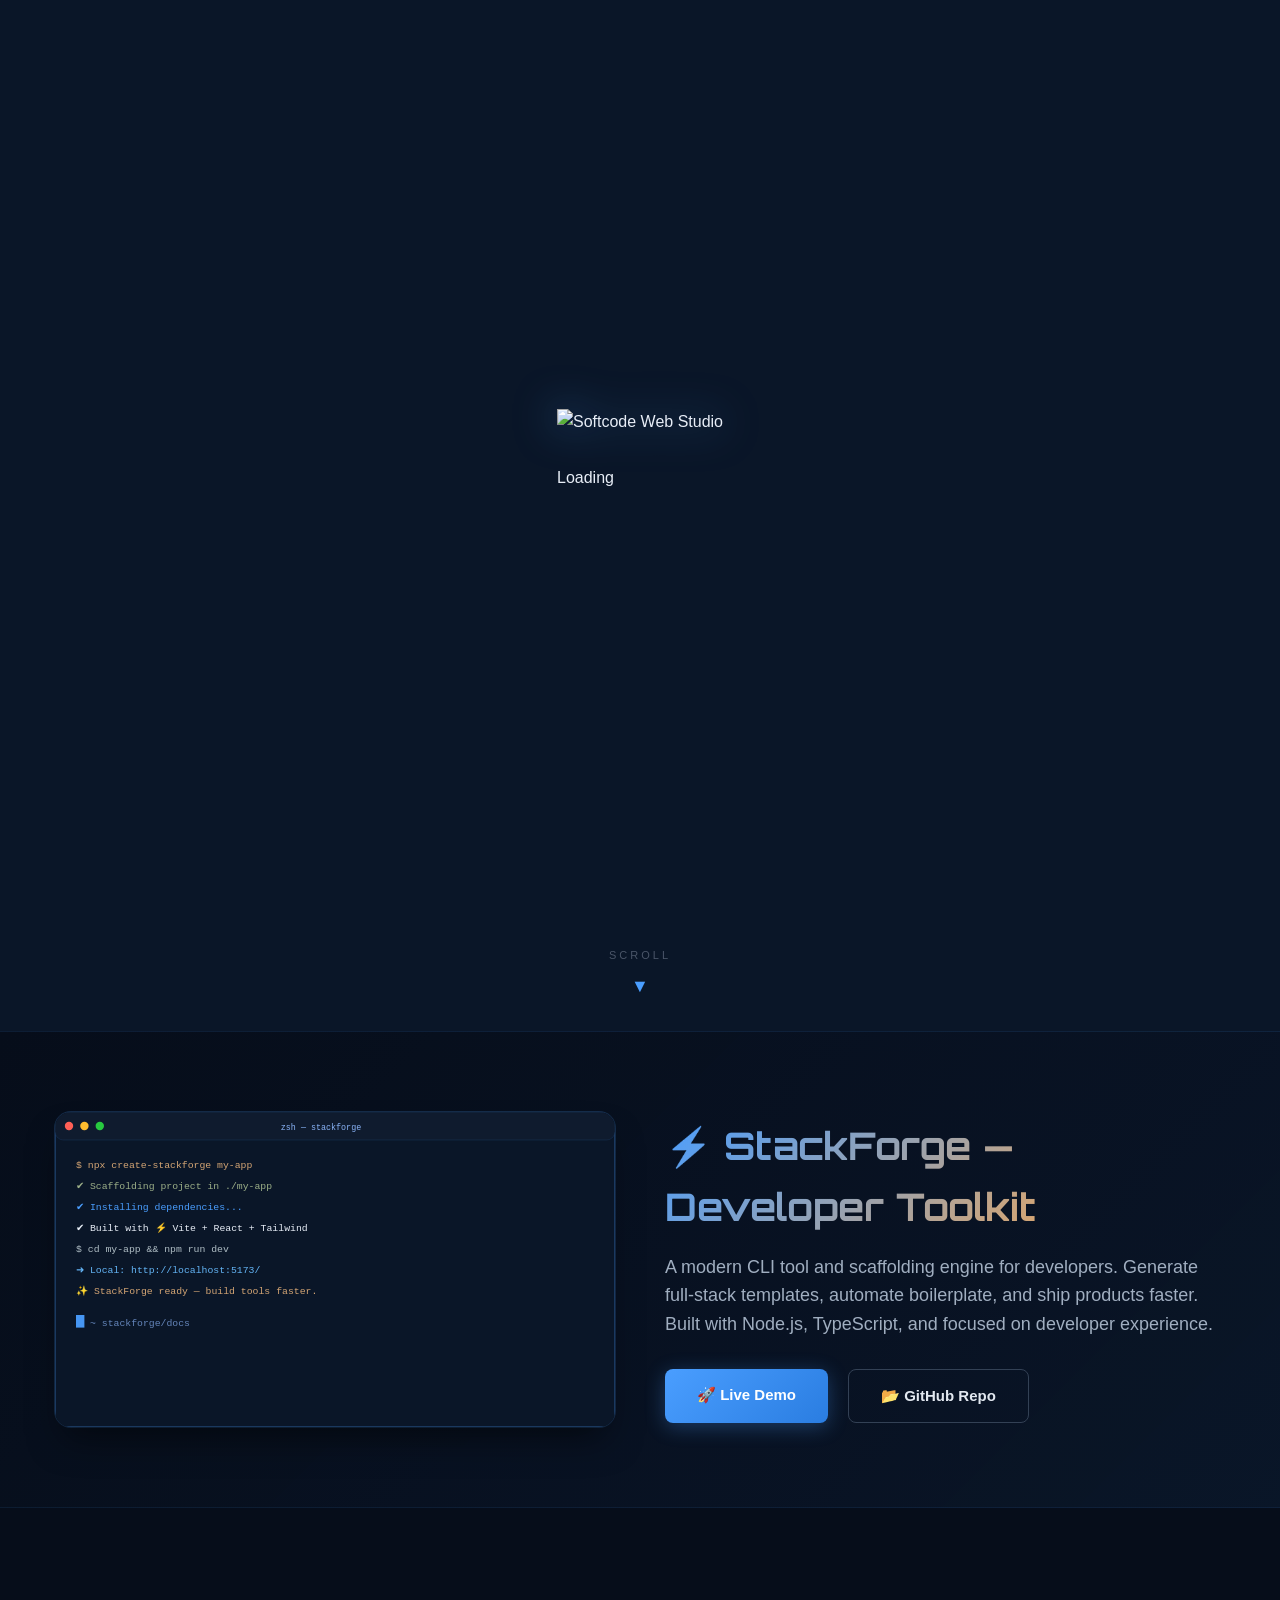
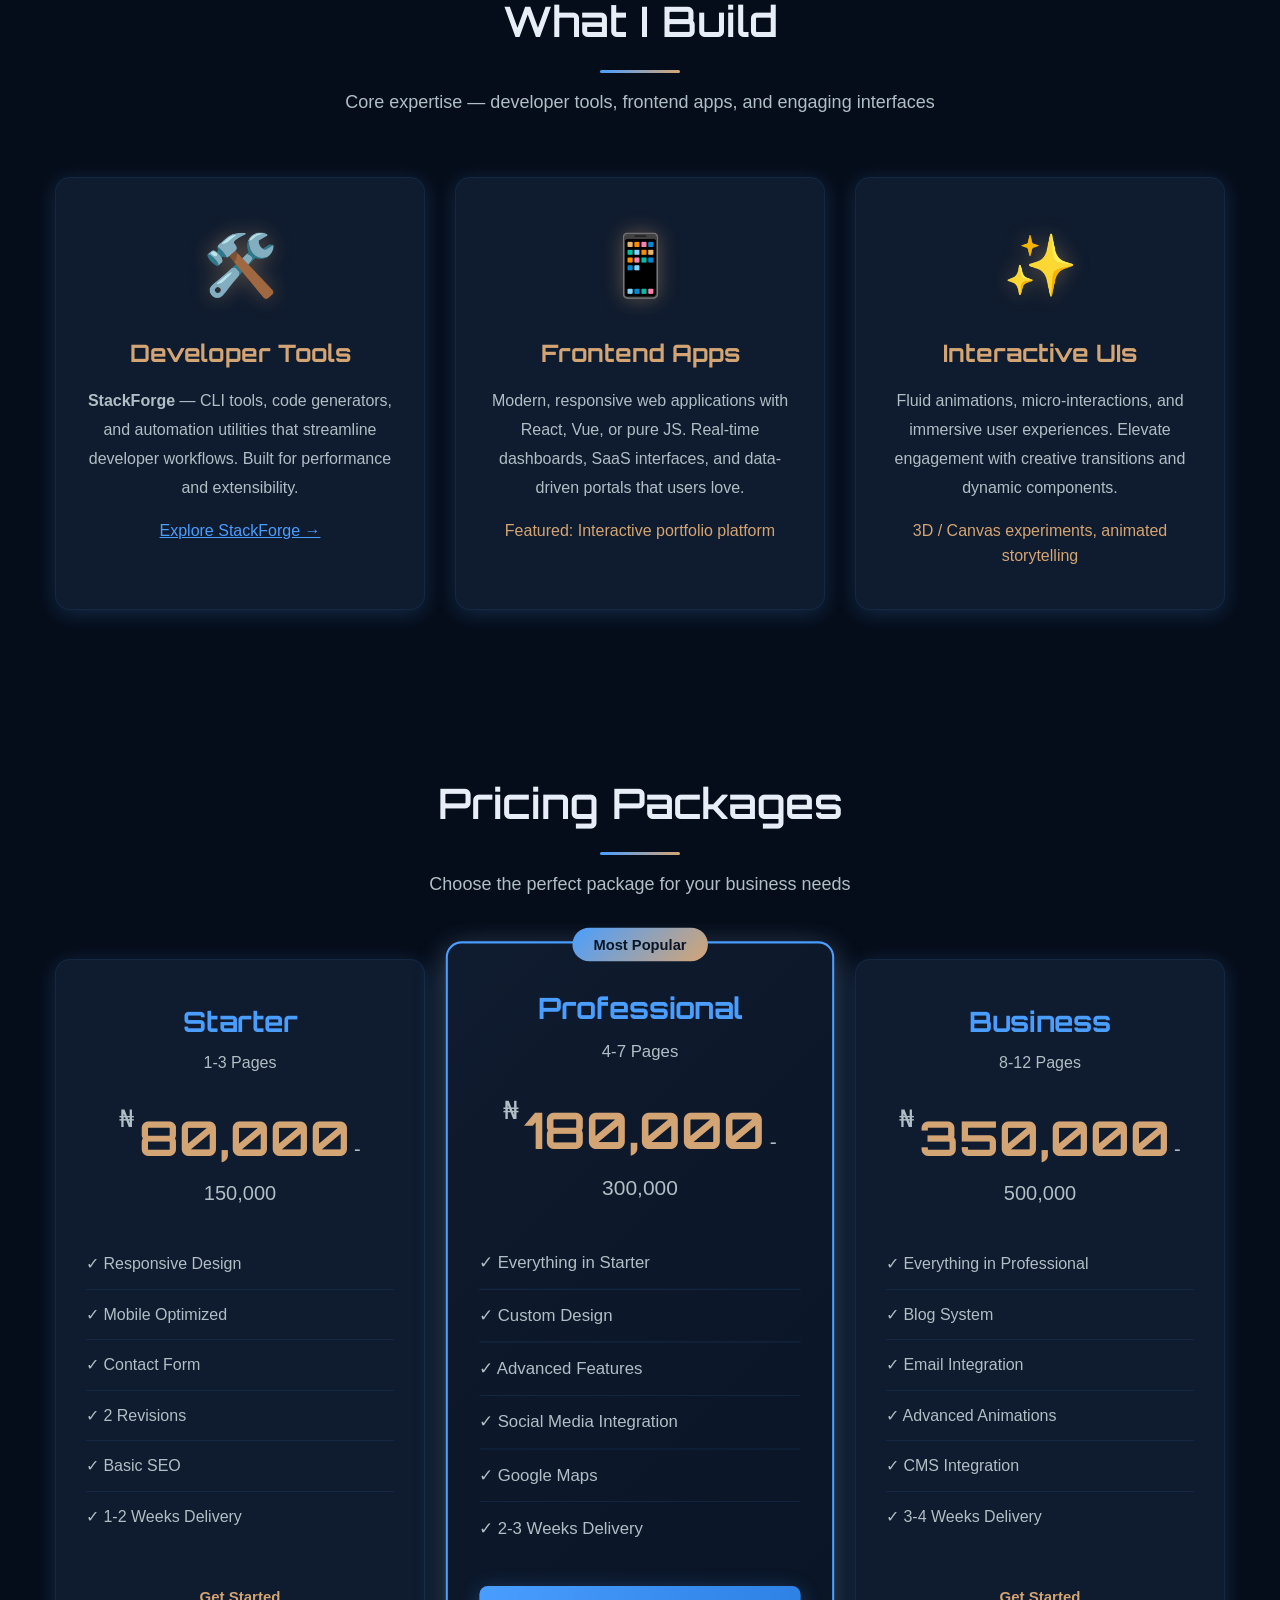
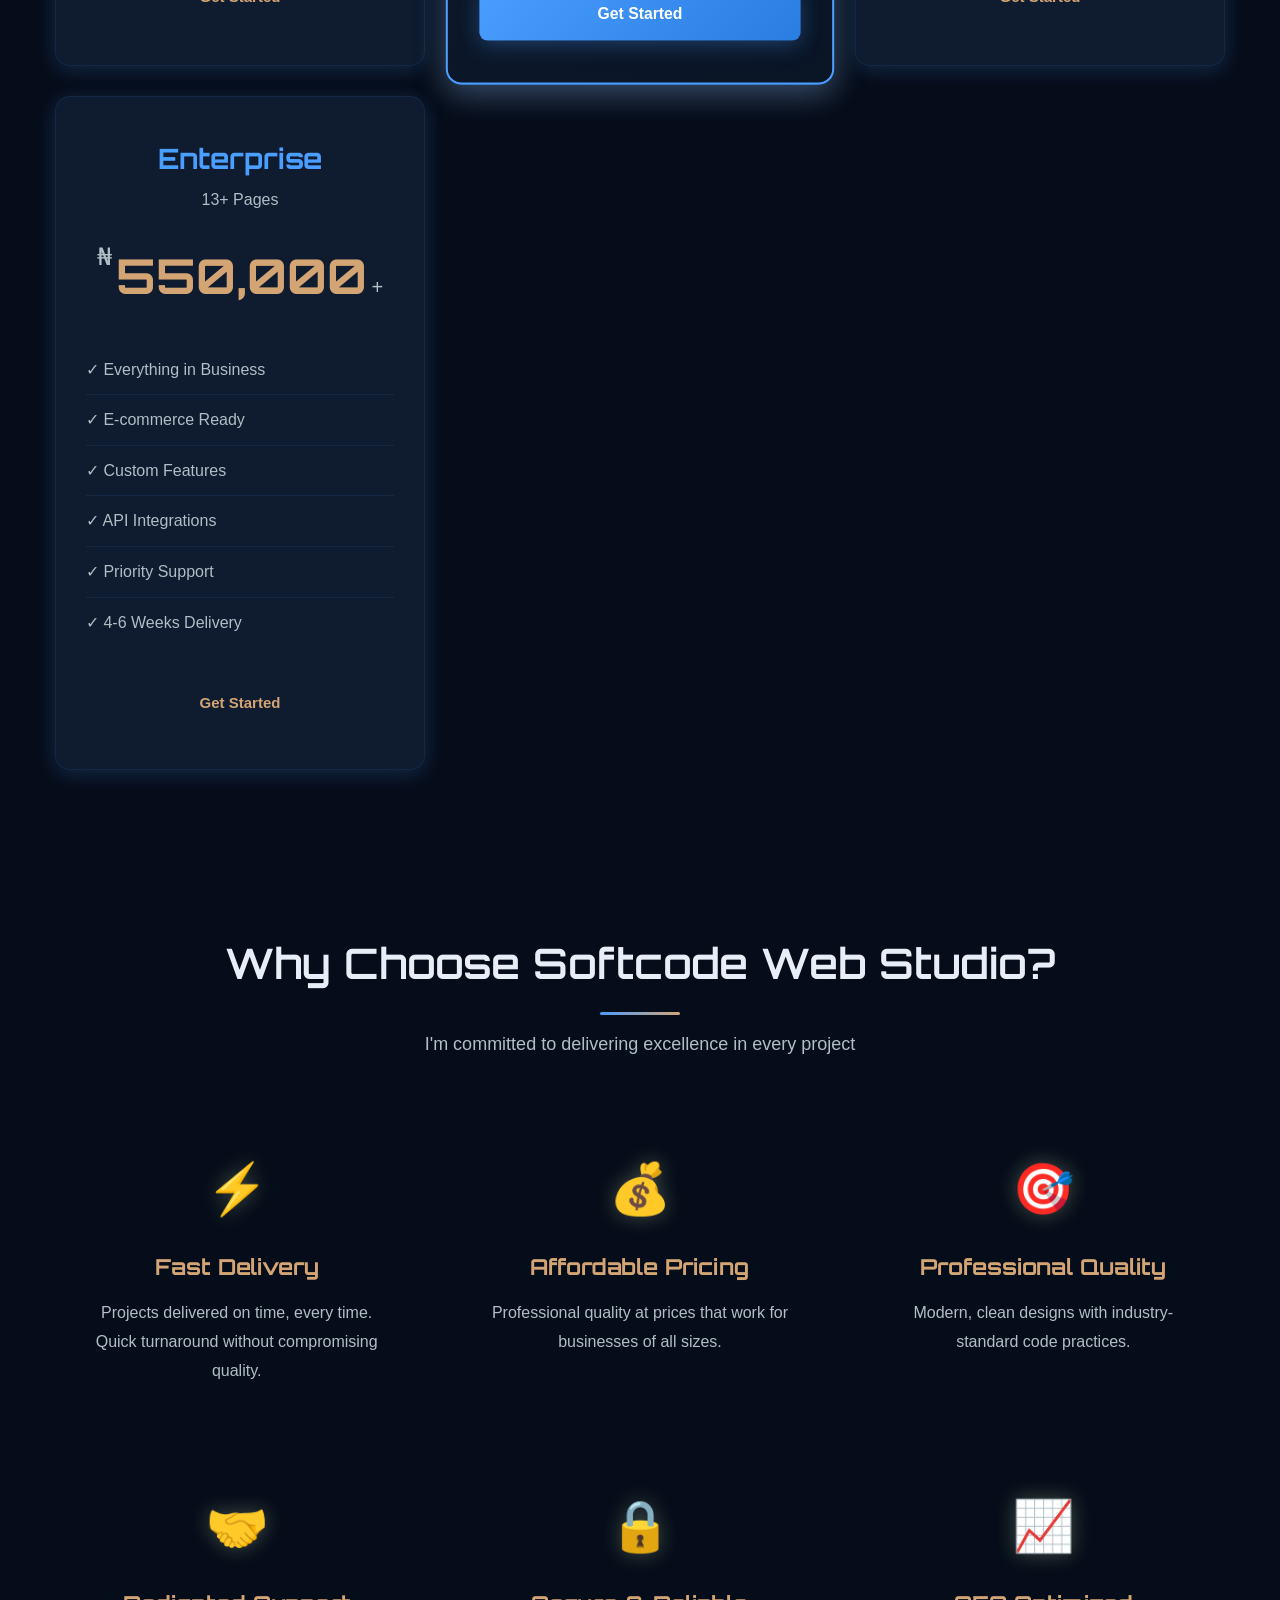
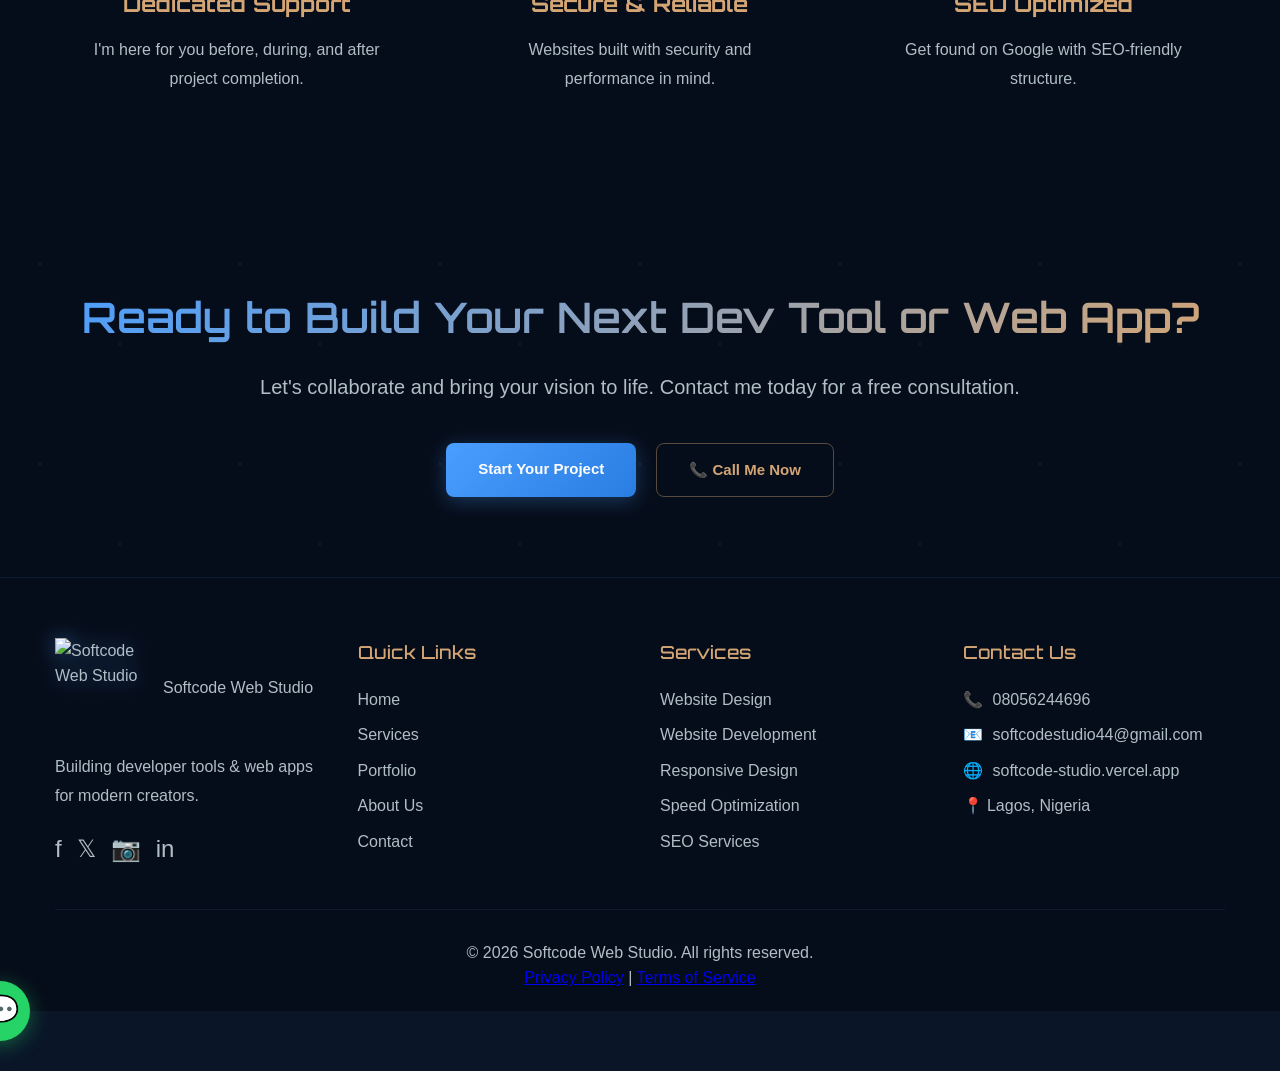
==== commit 8cbec503: "Add 3D hologram hero with GLB model" ====
--- a/index.html
+++ b/index.html
@@ -15,9 +15,8 @@
     <link href="https://fonts.googleapis.com/css2?family=Orbitron:wght@400;500;600;700;800&family=Fira+Code:wght@400;500&display=swap" rel="stylesheet">
 
     <link rel="stylesheet" href="css/styles.css">
-    <script src="https://cdnjs.cloudflare.com/ajax/libs/three.js/r128/three.min.js"></script>
     <style>
-        /* Three.js Canvas Container */
+        /* ===== THREE.JS CANVAS ===== */
         #three-canvas-container {
             position: fixed;
             top: 0;
@@ -27,12 +26,11 @@
             z-index: 0;
             pointer-events: none;
         }
-
         #three-canvas-container canvas {
             display: block;
         }
 
-        /* Hero with 3D background */
+        /* ===== HERO SECTION ===== */
         .hero-3d {
             position: relative;
             min-height: 100vh;
@@ -47,103 +45,106 @@
             position: relative;
             z-index: 2;
             text-align: center;
-            max-width: 900px;
-            padding: 120px 20px 80px;
-        }
-
-        /* Code typing effect on laptop screen */
-        .laptop-code-display {
-            position: relative;
-            z-index: 2;
-            max-width: 700px;
-            margin: 40px auto;
-            background: rgba(6, 13, 26, 0.95);
-            border: 1px solid rgba(74, 158, 255, 0.3);
-            border-radius: 12px;
-            overflow: hidden;
-            box-shadow: 0 20px 60px rgba(74, 158, 255, 0.15), 0 0 0 1px rgba(212, 165, 116, 0.1);
-        }
-
-        .laptop-header {
+            max-width: 1000px;
+            padding: 100px 20px 60px;
+            width: 100%;
+            pointer-events: none;
+        }
+
+        .hero-3d-content > * {
+            pointer-events: auto;
+        }
+
+        .hero-title {
+            font-family: 'Orbitron', sans-serif;
+            font-size: clamp(28px, 5vw, 52px);
+            font-weight: 700;
+            background: linear-gradient(135deg, #4A9EFF 0%, #D4A574 50%, #9CAF88 100%);
+            -webkit-background-clip: text;
+            -webkit-text-fill-color: transparent;
+            background-clip: text;
+            margin-bottom: 15px;
+            letter-spacing: 2px;
+        }
+
+        .hero-subtitle {
+            font-size: clamp(16px, 2.5vw, 22px);
+            color: #8AB4F8;
+            margin-bottom: 10px;
+            font-weight: 500;
+        }
+
+        .hero-description {
+            font-size: clamp(14px, 1.8vw, 17px);
+            color: #a0aec0;
+            max-width: 600px;
+            margin: 0 auto 40px;
+            line-height: 1.7;
+        }
+
+        /* ===== HERO BUTTONS ===== */
+        .hero-buttons {
             display: flex;
-            align-items: center;
-            gap: 8px;
-            padding: 12px 16px;
-            background: rgba(15, 27, 46, 0.9);
-            border-bottom: 1px solid rgba(74, 158, 255, 0.15);
-        }
-
-        .laptop-dot {
-            width: 12px;
-            height: 12px;
-            border-radius: 50%;
-        }
-        .laptop-dot.red { background: #FF5F56; }
-        .laptop-dot.yellow { background: #FFBD2E; }
-        .laptop-dot.green { background: #27C93F; }
-
-        .laptop-title {
-            margin-left: auto;
-            margin-right: auto;
-            font-family: 'Fira Code', monospace;
-            font-size: 12px;
-            color: var(--text-gray);
-        }
-
-        .laptop-body {
-            padding: 20px;
-            font-family: 'Fira Code', monospace;
+            gap: 20px;
+            justify-content: center;
+            flex-wrap: wrap;
+            margin-bottom: 40px;
+        }
+
+        .btn {
+            padding: 14px 32px;
+            border-radius: 8px;
+            font-weight: 600;
+            font-size: 15px;
+            text-decoration: none;
+            transition: all 0.3s ease;
+            display: inline-block;
+            border: none;
+            cursor: pointer;
+        }
+
+        .btn-primary {
+            background: linear-gradient(135deg, #4A9EFF 0%, #2a7de1 100%);
+            color: white;
+            box-shadow: 0 4px 20px rgba(74, 158, 255, 0.3);
+        }
+        .btn-primary:hover {
+            transform: translateY(-2px);
+            box-shadow: 0 8px 30px rgba(74, 158, 255, 0.4);
+        }
+
+        .btn-secondary {
+            background: transparent;
+            color: #D4A574;
+            border: 1px solid rgba(212, 165, 116, 0.4);
+        }
+        .btn-secondary:hover {
+            background: rgba(212, 165, 116, 0.1);
+            border-color: #D4A574;
+        }
+
+        /* ===== HERO STATS ===== */
+        .hero-stats {
+            display: flex;
+            justify-content: center;
+            gap: 50px;
+            flex-wrap: wrap;
+        }
+
+        .stat h3 {
+            font-family: 'Orbitron', sans-serif;
+            font-size: 32px;
+            color: #4A9EFF;
+            margin-bottom: 5px;
+        }
+        .stat p {
             font-size: 13px;
-            line-height: 1.8;
-            color: #9CAF88;
-            min-height: 200px;
-            text-align: left;
-        }
-
-        .code-line {
-            display: block;
-            opacity: 0;
-            animation: typeLine 0.5s ease forwards;
-        }
-
-        .code-keyword { color: #D4A574; }
-        .code-string { color: #4A9EFF; }
-        .code-function { color: #64B5F6; }
-        .code-comment { color: #5a6a7a; }
-        .code-variable { color: #E8EEF7; }
-        .code-number { color: #C5D4B8; }
-
-        @keyframes typeLine {
-            from { opacity: 0; transform: translateX(-10px); }
-            to { opacity: 1; transform: translateX(0); }
-        }
-
-        .cursor-blink {
-            display: inline-block;
-            width: 8px;
-            height: 16px;
-            background: #4A9EFF;
-            animation: blink 1s step-end infinite;
-            vertical-align: middle;
-        }
-
-        @keyframes blink {
-            0%, 100% { opacity: 1; }
-            50% { opacity: 0; }
-        }
-
-        /* Particle overlay for depth */
-        .particles-overlay {
-            position: fixed;
-            top: 0;
-            left: 0;
-            width: 100%;
-            height: 100%;
-            pointer-events: none;
-            z-index: 1;
-        }
-
-        /* Scroll indicator */
+            color: #718096;
+            text-transform: uppercase;
+            letter-spacing: 1px;
+        }
+
+        /* ===== SCROLL INDICATOR ===== */
         .scroll-indicator {
             position: absolute;
             bottom: 30px;
@@ -154,30 +155,76 @@
             flex-direction: column;
             align-items: center;
             gap: 8px;
-            animation: bounce 2s infinite;
-        }
-
+            animation: bounceScroll 2s infinite;
+            pointer-events: none;
+        }
         .scroll-indicator span {
-            font-size: 12px;
-            color: var(--text-gray);
-            letter-spacing: 2px;
+            font-size: 11px;
+            color: #4a5568;
+            letter-spacing: 3px;
             text-transform: uppercase;
         }
-
         .scroll-indicator i {
-            font-size: 20px;
-            color: var(--blue-primary);
-        }
-
-        @keyframes bounce {
+            font-size: 18px;
+            color: #4A9EFF;
+        }
+        @keyframes bounceScroll {
             0%, 100% { transform: translateX(-50%) translateY(0); }
             50% { transform: translateX(-50%) translateY(-10px); }
         }
 
-        /* Rest of existing styles */
+        /* ===== LOADING SCREEN FOR 3D MODEL ===== */
+        #model-loader {
+            position: fixed;
+            top: 0; left: 0;
+            width: 100%; height: 100%;
+            background: #060d1a;
+            display: flex;
+            flex-direction: column;
+            align-items: center;
+            justify-content: center;
+            z-index: 9999;
+            transition: opacity 0.8s ease, visibility 0.8s ease;
+        }
+        #model-loader.hidden {
+            opacity: 0;
+            visibility: hidden;
+        }
+        #model-loader img {
+            width: 80px;
+            height: 80px;
+            margin-bottom: 20px;
+            animation: pulse 2s ease-in-out infinite;
+        }
+        @keyframes pulse {
+            0%, 100% { transform: scale(1); opacity: 0.8; }
+            50% { transform: scale(1.1); opacity: 1; }
+        }
+        #model-loader p {
+            font-family: 'Orbitron', sans-serif;
+            color: #4A9EFF;
+            font-size: 14px;
+            letter-spacing: 3px;
+        }
+        .loader-bar {
+            width: 200px;
+            height: 2px;
+            background: rgba(74, 158, 255, 0.2);
+            border-radius: 2px;
+            margin-top: 15px;
+            overflow: hidden;
+        }
+        .loader-bar-fill {
+            height: 100%;
+            width: 0%;
+            background: linear-gradient(90deg, #4A9EFF, #D4A574);
+            transition: width 0.3s ease;
+        }
+
+        /* ===== CONTENT SECTIONS ===== */
         .featured-project {
             padding: 80px 20px;
-            background: linear-gradient(135deg, var(--darker-bg) 0%, rgba(10, 22, 40, 0.95) 100%);
+            background: linear-gradient(135deg, #060d1a 0%, rgba(10, 22, 40, 0.95) 100%);
             border-bottom: 1px solid rgba(74, 158, 255, 0.1);
             border-top: 1px solid rgba(74, 158, 255, 0.1);
             position: relative;
@@ -200,7 +247,6 @@
             box-shadow: 0 20px 35px -10px rgba(0,0,0,0.5), 0 0 0 1px rgba(74, 158, 255, 0.2);
             transition: transform 0.3s ease, box-shadow 0.3s ease;
         }
-
         .featured-image:hover {
             transform: translateY(-8px);
             box-shadow: 0 30px 45px -12px rgba(74, 158, 255, 0.3), 0 0 0 1px rgba(74, 158, 255, 0.4);
@@ -222,32 +268,43 @@
             background-clip: text;
             font-family: 'Orbitron', sans-serif;
         }
-
         .featured-content p {
             font-size: 18px;
-            color: var(--text-gray);
+            color: #a0aec0;
             line-height: 1.6;
             margin-bottom: 30px;
         }
-
         .featured-buttons {
             display: flex;
             gap: 20px;
             flex-wrap: wrap;
         }
-
         .btn-github {
             background: transparent;
             color: #e2e8f0;
-            border-color: #334155;
-        }
-
+            border: 1px solid #334155;
+        }
         .btn-github:hover {
             background: rgba(74, 158, 255, 0.15);
-            border-color: var(--blue-primary);
-            color: var(--blue-primary);
-        }
-
+            border-color: #4A9EFF;
+            color: #4A9EFF;
+        }
+
+        .services-overview, .pricing, .why-choose-us, .cta, .footer {
+            position: relative;
+            z-index: 2;
+            background: #060d1a;
+        }
+
+        .navbar {
+            position: sticky;
+            top: 0;
+            z-index: 1000;
+            background: rgba(6, 13, 26, 0.9);
+            backdrop-filter: blur(10px);
+        }
+
+        /* ===== RESPONSIVE ===== */
         @media (max-width: 768px) {
             .featured-container {
                 grid-template-columns: 1fr;
@@ -260,38 +317,27 @@
             .featured-content h2 {
                 font-size: 28px;
             }
-            .laptop-code-display {
-                margin: 20px 10px;
+            .hero-stats {
+                gap: 30px;
             }
-            .laptop-body {
-                font-size: 11px;
-                padding: 15px;
+            .stat h3 {
+                font-size: 24px;
             }
         }
-
-        .services-grid-mini {
-            max-width: 1000px;
-            margin: 0 auto;
-        }
-        .services-grid-mini .service-card {
-            transition: all 0.3s;
-        }
-
-        /* Ensure content sections are above 3D canvas */
-        .services-overview, .pricing, .why-choose-us, .cta, .footer {
-            position: relative;
-            z-index: 2;
-            background: var(--darker-bg);
-        }
-
-        .navbar {
-            position: sticky;
-            z-index: 1000;
-        }
     </style>
+<base target="_blank">
 <base target="_blank">
 </head>
 <body>
+    <!-- 3D Model Loading Screen -->
+    <div id="model-loader">
+        <img src="images/logo.png" alt="Softcode Logo">
+        <p>LOADING 3D HOLOGRAM</p>
+        <div class="loader-bar">
+            <div class="loader-bar-fill" id="loaderFill"></div>
+        </div>
+    </div>
+
     <!-- Three.js 3D Background Canvas -->
     <div id="three-canvas-container"></div>
 
@@ -327,19 +373,6 @@
             <p class="hero-subtitle">Fast, Reliable, and Modern Web Experiences</p>
             <p class="hero-description">Crafting high-performance tools, interactive frontends, and developer-first solutions that push boundaries.</p>
 
-            <!-- Animated Laptop Code Display -->
-            <div class="laptop-code-display">
-                <div class="laptop-header">
-                    <div class="laptop-dot red"></div>
-                    <div class="laptop-dot yellow"></div>
-                    <div class="laptop-dot green"></div>
-                    <span class="laptop-title">softcode@studio: ~/projects</span>
-                </div>
-                <div class="laptop-body" id="codeDisplay">
-                    <!-- Code lines will be injected by JavaScript -->
-                </div>
-            </div>
-
             <div class="hero-buttons">
                 <a href="#featured-project" class="btn btn-primary">See Featured Work</a>
                 <a href="contact.html" class="btn btn-secondary">Let's Connect</a>
@@ -363,7 +396,7 @@
 
         <div class="scroll-indicator">
             <span>Scroll</span>
-            <i class="fas fa-chevron-down"></i>
+            <i>&#9660;</i>
         </div>
     </section>
 
@@ -415,7 +448,7 @@
                     <h3>Developer Tools</h3>
                     <p><strong>StackForge</strong> — CLI tools, code generators, and automation utilities that streamline developer workflows. Built for performance and extensibility.</p>
                     <div style="margin-top: 15px;">
-                        <a href="https://stackforge-steel.vercel.app" target="_blank" style="color: var(--blue-primary); font-weight: 500;">Explore StackForge →</a>
+                        <a href="https://stackforge-steel.vercel.app" target="_blank" style="color: #4A9EFF; font-weight: 500;">Explore StackForge →</a>
                     </div>
                 </div>
                 <div class="service-card">
@@ -423,7 +456,7 @@
                     <h3>Frontend Apps</h3>
                     <p>Modern, responsive web applications with React, Vue, or pure JS. Real-time dashboards, SaaS interfaces, and data-driven portals that users love.</p>
                     <div style="margin-top: 15px;">
-                        <span style="color: var(--accent-light);">Featured: Interactive portfolio platform</span>
+                        <span style="color: #D4A574;">Featured: Interactive portfolio platform</span>
                     </div>
                 </div>
                 <div class="service-card">
@@ -431,7 +464,7 @@
                     <h3>Interactive UIs</h3>
                     <p>Fluid animations, micro-interactions, and immersive user experiences. Elevate engagement with creative transitions and dynamic components.</p>
                     <div style="margin-top: 15px;">
-                        <span style="color: var(--accent-light);">3D / Canvas experiments, animated storytelling</span>
+                        <span style="color: #D4A574;">3D / Canvas experiments, animated storytelling</span>
                     </div>
                 </div>
             </div>
@@ -674,207 +707,315 @@
 
     <script src="js/script.js"></script>
 
-    <!-- Three.js 3D Scene -->
+    <!-- ===== THREE.JS 3D SCENE: Looking Glass Hologram + Logo + Particles ===== -->
+    <script src="https://cdnjs.cloudflare.com/ajax/libs/three.js/r128/three.min.js"></script>
+    <script src="https://cdn.jsdelivr.net/npm/three@0.128.0/examples/js/loaders/GLTFLoader.js"></script>
+
     <script>
-        // Three.js 3D Animated Scene
-        (function() {
-            const container = document.getElementById('three-canvas-container');
-
-            // Scene setup
-            const scene = new THREE.Scene();
-            scene.fog = new THREE.FogExp2(0x0A1628, 0.0015);
-
-            const camera = new THREE.PerspectiveCamera(75, window.innerWidth / window.innerHeight, 0.1, 1000);
-            camera.position.z = 5;
-            camera.position.y = 1;
-
-            const renderer = new THREE.WebGLRenderer({ alpha: true, antialias: true });
-            renderer.setSize(window.innerWidth, window.innerHeight);
-            renderer.setPixelRatio(Math.min(window.devicePixelRatio, 2));
-            container.appendChild(renderer.domElement);
-
-            // Particles
-            const particlesGeometry = new THREE.BufferGeometry();
-            const particlesCount = 1500;
-            const posArray = new Float32Array(particlesCount * 3);
-
-            for(let i = 0; i < particlesCount * 3; i++) {
-                posArray[i] = (Math.random() - 0.5) * 20;
-            }
-
-            particlesGeometry.setAttribute('position', new THREE.BufferAttribute(posArray, 3));
-
-            const particlesMaterial = new THREE.PointsMaterial({
-                size: 0.02,
-                color: 0x4A9EFF,
-                transparent: true,
-                opacity: 0.6,
-                blending: THREE.AdditiveBlending
-            });
-
-            const particlesMesh = new THREE.Points(particlesGeometry, particlesMaterial);
-            scene.add(particlesMesh);
-
-            // Floating geometric shapes (representing code blocks)
-            const shapes = [];
-            const shapeColors = [0x4A9EFF, 0xD4A574, 0x9CAF88, 0x64B5F6];
-
-            for(let i = 0; i < 20; i++) {
-                const geometry = new THREE.BoxGeometry(
-                    Math.random() * 0.3 + 0.1,
-                    Math.random() * 0.3 + 0.1,
-                    Math.random() * 0.3 + 0.1
-                );
-                const material = new THREE.MeshBasicMaterial({
-                    color: shapeColors[Math.floor(Math.random() * shapeColors.length)],
-                    transparent: true,
-                    opacity: 0.3,
-                    wireframe: true
-                });
-                const mesh = new THREE.Mesh(geometry, material);
-                mesh.position.set(
-                    (Math.random() - 0.5) * 15,
-                    (Math.random() - 0.5) * 10,
-                    (Math.random() - 0.5) * 10 - 3
-                );
-                mesh.rotation.set(Math.random() * Math.PI, Math.random() * Math.PI, 0);
-                mesh.userData = {
-                    rotationSpeed: {
-                        x: (Math.random() - 0.5) * 0.01,
-                        y: (Math.random() - 0.5) * 0.01,
-                        z: (Math.random() - 0.5) * 0.01
-                    },
-                    floatSpeed: Math.random() * 0.002 + 0.001,
-                    floatOffset: Math.random() * Math.PI * 2
-                };
-                shapes.push(mesh);
-                scene.add(mesh);
-            }
-
-            // Animated rings (like orbital paths)
-            const ringGeometry = new THREE.TorusGeometry(2, 0.02, 16, 100);
-            const ringMaterial = new THREE.MeshBasicMaterial({
-                color: 0x4A9EFF,
-                transparent: true,
-                opacity: 0.15
-            });
-
-            for(let i = 0; i < 3; i++) {
-                const ring = new THREE.Mesh(ringGeometry, ringMaterial.clone());
-                ring.position.z = -2;
-                ring.rotation.x = Math.PI / 2 + (Math.random() - 0.5) * 0.5;
-                ring.rotation.y = (Math.random() - 0.5) * 0.5;
-                ring.scale.set(1 + i * 0.5, 1 + i * 0.5, 1);
-                ring.userData = { rotationSpeed: 0.002 * (i + 1) };
-                scene.add(ring);
-                shapes.push(ring);
-            }
-
-            // Mouse interaction
-            let mouseX = 0;
-            let mouseY = 0;
-            let targetX = 0;
-            let targetY = 0;
-
-            document.addEventListener('mousemove', (e) => {
-                mouseX = (e.clientX / window.innerWidth) * 2 - 1;
-                mouseY = -(e.clientY / window.innerHeight) * 2 + 1;
-            });
-
-            // Animation loop
-            const clock = new THREE.Clock();
-
-            function animate() {
-                requestAnimationFrame(animate);
-                const elapsedTime = clock.getElapsedTime();
-
-                // Smooth camera follow mouse
-                targetX = mouseX * 0.5;
-                targetY = mouseY * 0.3;
-                camera.position.x += (targetX - camera.position.x) * 0.02;
-                camera.position.y += (targetY + 1 - camera.position.y) * 0.02;
-                camera.lookAt(0, 0, 0);
-
-                // Rotate particles slowly
-                particlesMesh.rotation.y = elapsedTime * 0.05;
-                particlesMesh.rotation.x = elapsedTime * 0.02;
-
-                // Animate shapes
-                shapes.forEach(shape => {
-                    if(shape.userData.rotationSpeed) {
-                        shape.rotation.x += shape.userData.rotationSpeed.x;
-                        shape.rotation.y += shape.userData.rotationSpeed.y;
-                        shape.rotation.z += shape.userData.rotationSpeed.z;
-                    }
-                    if(shape.userData.floatSpeed) {
-                        shape.position.y += Math.sin(elapsedTime * 2 + shape.userData.floatOffset) * shape.userData.floatSpeed;
-                    }
-                    if(shape.userData.rotationSpeed && shape.geometry.type === 'TorusGeometry') {
-                        shape.rotation.z += shape.userData.rotationSpeed;
+    (function() {
+        const container = document.getElementById('three-canvas-container');
+        const loaderScreen = document.getElementById('model-loader');
+        const loaderFill = document.getElementById('loaderFill');
+
+        // Scene
+        const scene = new THREE.Scene();
+        scene.background = new THREE.Color(0x060d1a);
+        scene.fog = new THREE.FogExp2(0x060d1a, 0.015);
+
+        // Camera
+        const camera = new THREE.PerspectiveCamera(50, window.innerWidth / window.innerHeight, 0.1, 100);
+        camera.position.set(0, 1, 6);
+
+        // Renderer
+        const renderer = new THREE.WebGLRenderer({ antialias: true });
+        renderer.setSize(window.innerWidth, window.innerHeight);
+        renderer.setPixelRatio(Math.min(window.devicePixelRatio, 2));
+        renderer.shadowMap.enabled = true;
+        renderer.shadowMap.type = THREE.PCFSoftShadowMap;
+        renderer.toneMapping = THREE.ACESFilmicToneMapping;
+        renderer.toneMappingExposure = 1.3;
+        container.appendChild(renderer.domElement);
+
+        // ===== LIGHTING =====
+        const ambientLight = new THREE.AmbientLight(0x1a2a4a, 2);
+        scene.add(ambientLight);
+
+        const mainLight = new THREE.DirectionalLight(0x4A9EFF, 4);
+        mainLight.position.set(5, 8, 5);
+        mainLight.castShadow = true;
+        mainLight.shadow.mapSize.width = 2048;
+        mainLight.shadow.mapSize.height = 2048;
+        scene.add(mainLight);
+
+        const fillLight = new THREE.DirectionalLight(0xD4A574, 2);
+        fillLight.position.set(-5, 4, -5);
+        scene.add(fillLight);
+
+        const rimLight = new THREE.PointLight(0x9CAF88, 3, 20);
+        rimLight.position.set(0, 3, -5);
+        scene.add(rimLight);
+
+        const bottomLight = new THREE.PointLight(0x4A9EFF, 2, 15);
+        bottomLight.position.set(0, -3, 0);
+        scene.add(bottomLight);
+
+        // ===== GROUND =====
+        const planeGeometry = new THREE.PlaneGeometry(50, 50);
+        const planeMaterial = new THREE.MeshStandardMaterial({
+            color: 0x060d1a,
+            roughness: 0.05,
+            metalness: 0.9,
+        });
+        const plane = new THREE.Mesh(planeGeometry, planeMaterial);
+        plane.rotation.x = -Math.PI / 2;
+        plane.position.y = -2;
+        plane.receiveShadow = true;
+        scene.add(plane);
+
+        // Subtle grid
+        const gridHelper = new THREE.GridHelper(30, 30, 0x1a2332, 0x0d1520);
+        gridHelper.position.y = -1.99;
+        scene.add(gridHelper);
+
+        // ===== LOAD LOOKING GLASS GLB MODEL =====
+        const loader = new THREE.GLTFLoader();
+        let hologramModel = null;
+
+        loader.load(
+            'models/looking-glass.glb',
+            function(gltf) {
+                hologramModel = gltf.scene;
+
+                // Scale and position the model
+                hologramModel.scale.set(1.5, 1.5, 1.5);
+                hologramModel.position.set(0, -0.5, 0);
+
+                // Enable shadows on all meshes
+                hologramModel.traverse(function(child) {
+                    if (child.isMesh) {
+                        child.castShadow = true;
+                        child.receiveShadow = true;
+                        // Enhance emissive materials
+                        if (child.material) {
+                            child.material.envMapIntensity = 2;
+                        }
                     }
                 });
 
-                renderer.render(scene, camera);
+                scene.add(hologramModel);
+
+                // Hide loader
+                loaderFill.style.width = '100%';
+                setTimeout(() => {
+                    loaderScreen.classList.add('hidden');
+                }, 500);
+            },
+            function(progress) {
+                // Update loader bar
+                const percent = (progress.loaded / progress.total) * 100;
+                loaderFill.style.width = percent + '%';
+            },
+            function(error) {
+                console.error('Error loading GLB:', error);
+                loaderScreen.innerHTML = '<p style="color:#ff6b6b">Error loading 3D model</p>';
             }
-
-            animate();
-
-            // Resize handler
-            window.addEventListener('resize', () => {
-                camera.aspect = window.innerWidth / window.innerHeight;
-                camera.updateProjectionMatrix();
-                renderer.setSize(window.innerWidth, window.innerHeight);
+        );
+
+        // ===== 3D LOGO BILLBOARD =====
+        const textureLoader = new THREE.TextureLoader();
+        const logoGroup = new THREE.Group();
+
+        const logoTexture = textureLoader.load('images/logo.png', function(texture) {
+            texture.minFilter = THREE.LinearFilter;
+            texture.magFilter = THREE.LinearFilter;
+        });
+
+        const logoGeometry = new THREE.PlaneGeometry(1.8, 1.8);
+        const logoMaterial = new THREE.MeshBasicMaterial({
+            map: logoTexture,
+            transparent: true,
+            side: THREE.DoubleSide,
+            opacity: 0.9
+        });
+        const logoMesh = new THREE.Mesh(logoGeometry, logoMaterial);
+        logoGroup.add(logoMesh);
+
+        // Glow rings behind logo
+        const ringGeo = new THREE.TorusGeometry(1.3, 0.02, 16, 100);
+        const ringMat = new THREE.MeshBasicMaterial({
+            color: 0x4A9EFF,
+            transparent: true,
+            opacity: 0.25
+        });
+        const glowRing = new THREE.Mesh(ringGeo, ringMat);
+        glowRing.position.z = -0.2;
+        logoGroup.add(glowRing);
+
+        const ring2Geo = new THREE.TorusGeometry(1.6, 0.015, 16, 100);
+        const ring2Mat = new THREE.MeshBasicMaterial({
+            color: 0xD4A574,
+            transparent: true,
+            opacity: 0.15
+        });
+        const glowRing2 = new THREE.Mesh(ring2Geo, ring2Mat);
+        glowRing2.position.z = -0.4;
+        glowRing2.rotation.x = Math.PI / 5;
+        logoGroup.add(glowRing2);
+
+        logoGroup.position.set(3.2, 1.2, -1);
+        scene.add(logoGroup);
+
+        // ===== PARTICLES =====
+        const particlesGeometry = new THREE.BufferGeometry();
+        const particlesCount = 2500;
+        const posArray = new Float32Array(particlesCount * 3);
+        const colorArray = new Float32Array(particlesCount * 3);
+
+        const colors = [
+            new THREE.Color(0x4A9EFF),
+            new THREE.Color(0xD4A574),
+            new THREE.Color(0x9CAF88),
+            new THREE.Color(0x64B5F6)
+        ];
+
+        for(let i = 0; i < particlesCount; i++) {
+            posArray[i * 3] = (Math.random() - 0.5) * 30;
+            posArray[i * 3 + 1] = (Math.random() - 0.5) * 20 + 5;
+            posArray[i * 3 + 2] = (Math.random() - 0.5) * 15 - 5;
+
+            const color = colors[Math.floor(Math.random() * colors.length)];
+            colorArray[i * 3] = color.r;
+            colorArray[i * 3 + 1] = color.g;
+            colorArray[i * 3 + 2] = color.b;
+        }
+
+        particlesGeometry.setAttribute('position', new THREE.BufferAttribute(posArray, 3));
+        particlesGeometry.setAttribute('color', new THREE.BufferAttribute(colorArray, 3));
+
+        const particlesMaterial = new THREE.PointsMaterial({
+            size: 0.04,
+            vertexColors: true,
+            transparent: true,
+            opacity: 0.6,
+            blending: THREE.AdditiveBlending
+        });
+
+        const particlesMesh = new THREE.Points(particlesGeometry, particlesMaterial);
+        scene.add(particlesMesh);
+
+        // ===== FLOATING CODE BLOCKS =====
+        const codeBlocks = [];
+        const blockColors = [0x4A9EFF, 0xD4A574, 0x9CAF88];
+
+        for(let i = 0; i < 12; i++) {
+            const w = Math.random() * 0.35 + 0.15;
+            const h = Math.random() * 0.25 + 0.12;
+            const d = Math.random() * 0.08 + 0.04;
+            const geometry = new THREE.BoxGeometry(w, h, d);
+            const material = new THREE.MeshBasicMaterial({
+                color: blockColors[Math.floor(Math.random() * blockColors.length)],
+                transparent: true,
+                opacity: 0.12
             });
-        })();
-    </script>
-
-    <!-- Code Typing Animation -->
-    <script>
-        (function() {
-            const codeLines = [
-                { text: '<span class="code-comment">// Softcode Web Studio</span>', delay: 0 },
-                { text: '<span class="code-keyword">import</span> { <span class="code-variable">creativity</span>, <span class="code-variable">precision</span> } <span class="code-keyword">from</span> <span class="code-string">"@softcode/core"</span>;', delay: 400 },
-                { text: '', delay: 800 },
-                { text: '<span class="code-keyword">const</span> <span class="code-function">buildAmazingWebsite</span> = () => {', delay: 1200 },
-                { text: '  <span class="code-keyword">const</span> <span class="code-variable">techStack</span> = [<span class="code-string">"React"</span>, <span class="code-string">"Three.js"</span>, <span class="code-string">"Node.js"</span>];', delay: 1600 },
-                { text: '  <span class="code-keyword">const</span> <span class="code-variable">result</span> = <span class="code-function">craftWithPassion</span>(techStack);', delay: 2000 },
-                { text: '  <span class="code-keyword">return</span> <span class="code-variable">result</span>.<span class="code-function">deliverExcellence</span>();', delay: 2400 },
-                { text: '};', delay: 2800 },
-                { text: '', delay: 3000 },
-                { text: '<span class="code-comment">// Ready to build your next project?</span>', delay: 3400 },
-                { text: '<span class="code-function">buildAmazingWebsite</span>(); <span class="cursor-blink"></span>', delay: 3800 }
-            ];
-
-            const display = document.getElementById('codeDisplay');
-
-            codeLines.forEach((line, index) => {
-                setTimeout(() => {
-                    const div = document.createElement('div');
-                    div.className = 'code-line';
-                    div.style.animationDelay = '0s';
-                    div.innerHTML = line.text || '&nbsp;';
-                    display.appendChild(div);
-
-                    // Auto-scroll to bottom
-                    display.scrollTop = display.scrollHeight;
-                }, line.delay);
+            const mesh = new THREE.Mesh(geometry, material);
+            mesh.position.set(
+                (Math.random() - 0.5) * 16,
+                (Math.random() - 0.5) * 10,
+                (Math.random() - 0.5) * 8 - 3
+            );
+            mesh.userData = {
+                rotX: (Math.random() - 0.5) * 0.006,
+                rotY: (Math.random() - 0.5) * 0.006,
+                floatSpeed: Math.random() * 0.002 + 0.001,
+                floatOffset: Math.random() * Math.PI * 2
+            };
+            codeBlocks.push(mesh);
+            scene.add(mesh);
+        }
+
+        // ===== ORBITAL RINGS =====
+        const orbitRings = [];
+        for(let i = 0; i < 3; i++) {
+            const geo = new THREE.TorusGeometry(2.5 + i, 0.012, 8, 80);
+            const mat = new THREE.MeshBasicMaterial({
+                color: i % 2 === 0 ? 0x4A9EFF : 0xD4A574,
+                transparent: true,
+                opacity: 0.06 + i * 0.02
             });
-
-            // Loop the animation
-            setInterval(() => {
-                display.innerHTML = '';
-                codeLines.forEach((line, index) => {
-                    setTimeout(() => {
-                        const div = document.createElement('div');
-                        div.className = 'code-line';
-                        div.style.animationDelay = '0s';
-                        div.innerHTML = line.text || '&nbsp;';
-                        display.appendChild(div);
-                        display.scrollTop = display.scrollHeight;
-                    }, line.delay);
-                });
-            }, 8000);
-        })();
+            const ring = new THREE.Mesh(geo, mat);
+            ring.rotation.x = Math.PI / 2 + (Math.random() - 0.5) * 0.6;
+            ring.rotation.y = (Math.random() - 0.5) * 0.4;
+            ring.position.z = -2;
+            ring.userData = { spinSpeed: 0.0015 * (i + 1) * (i % 2 === 0 ? 1 : -1) };
+            orbitRings.push(ring);
+            scene.add(ring);
+        }
+
+        // ===== MOUSE INTERACTION =====
+        let mouseX = 0, mouseY = 0;
+        let targetX = 0, targetY = 0;
+
+        document.addEventListener('mousemove', (e) => {
+            mouseX = (e.clientX / window.innerWidth) * 2 - 1;
+            mouseY = -(e.clientY / window.innerHeight) * 2 + 1;
+        });
+
+        // ===== ANIMATION LOOP =====
+        const clock = new THREE.Clock();
+
+        function animate() {
+            requestAnimationFrame(animate);
+            const t = clock.getElapsedTime();
+
+            // Camera parallax
+            targetX = mouseX * 0.6;
+            targetY = mouseY * 0.4;
+            camera.position.x += (targetX - camera.position.x) * 0.02;
+            camera.position.y += (targetY + 1 - camera.position.y) * 0.02;
+            camera.lookAt(0, 0, 0);
+
+            // Hologram model animation
+            if (hologramModel) {
+                hologramModel.rotation.y = t * 0.3;
+                hologramModel.position.y = -0.5 + Math.sin(t * 0.8) * 0.1;
+            }
+
+            // Logo animation
+            logoGroup.rotation.y = Math.sin(t * 0.4) * 0.25;
+            logoGroup.rotation.x = Math.sin(t * 0.3) * 0.08;
+            logoGroup.position.y = 1.2 + Math.sin(t * 0.7) * 0.15;
+
+            // Glow rings
+            glowRing.rotation.z += 0.004;
+            glowRing2.rotation.z -= 0.002;
+
+            // Particles
+            particlesMesh.rotation.y = t * 0.025;
+            particlesMesh.rotation.x = t * 0.008;
+
+            // Code blocks
+            codeBlocks.forEach(block => {
+                block.rotation.x += block.userData.rotX;
+                block.rotation.y += block.userData.rotY;
+                block.position.y += Math.sin(t * 1.5 + block.userData.floatOffset) * block.userData.floatSpeed;
+            });
+
+            // Orbital rings
+            orbitRings.forEach(ring => {
+                ring.rotation.z += ring.userData.spinSpeed;
+            });
+
+            renderer.render(scene, camera);
+        }
+        animate();
+
+        // Resize
+        window.addEventListener('resize', () => {
+            camera.aspect = window.innerWidth / window.innerHeight;
+            camera.updateProjectionMatrix();
+            renderer.setSize(window.innerWidth, window.innerHeight);
+        });
+    })();
     </script>
 
     <script>
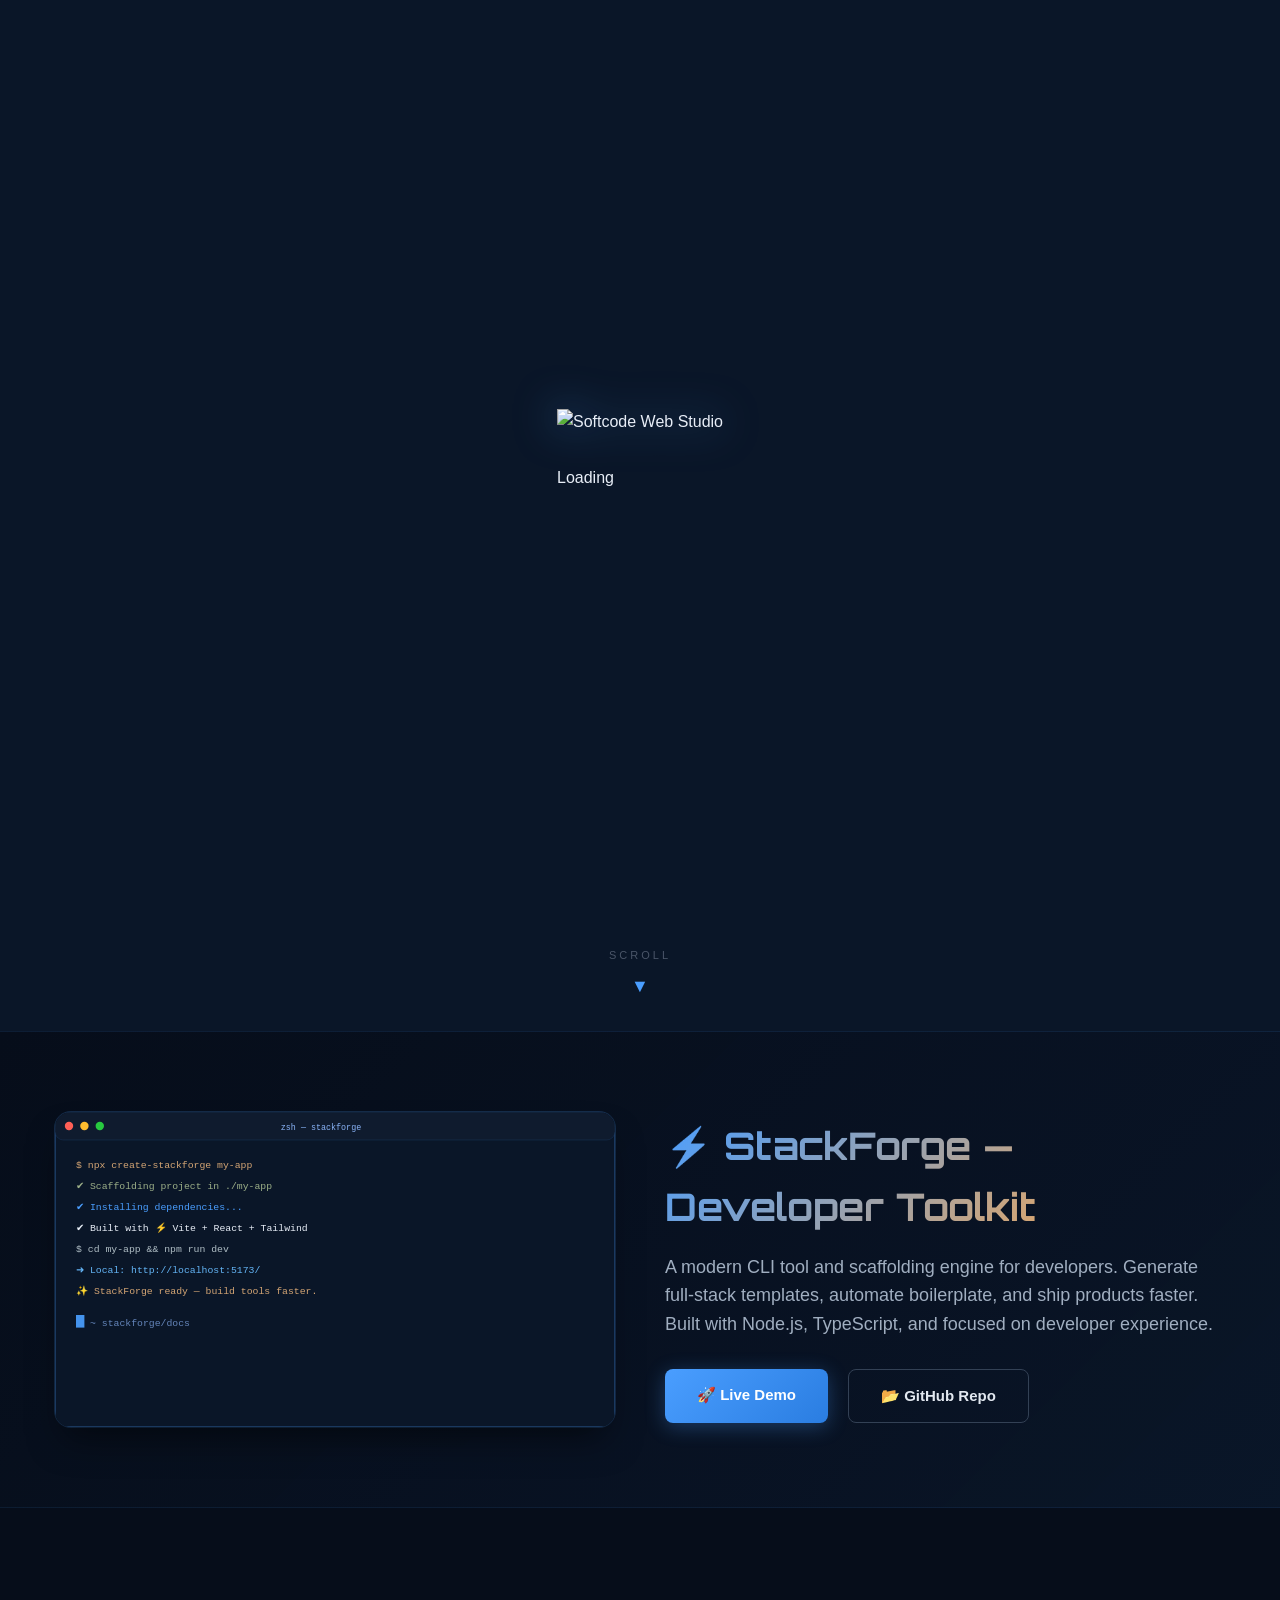
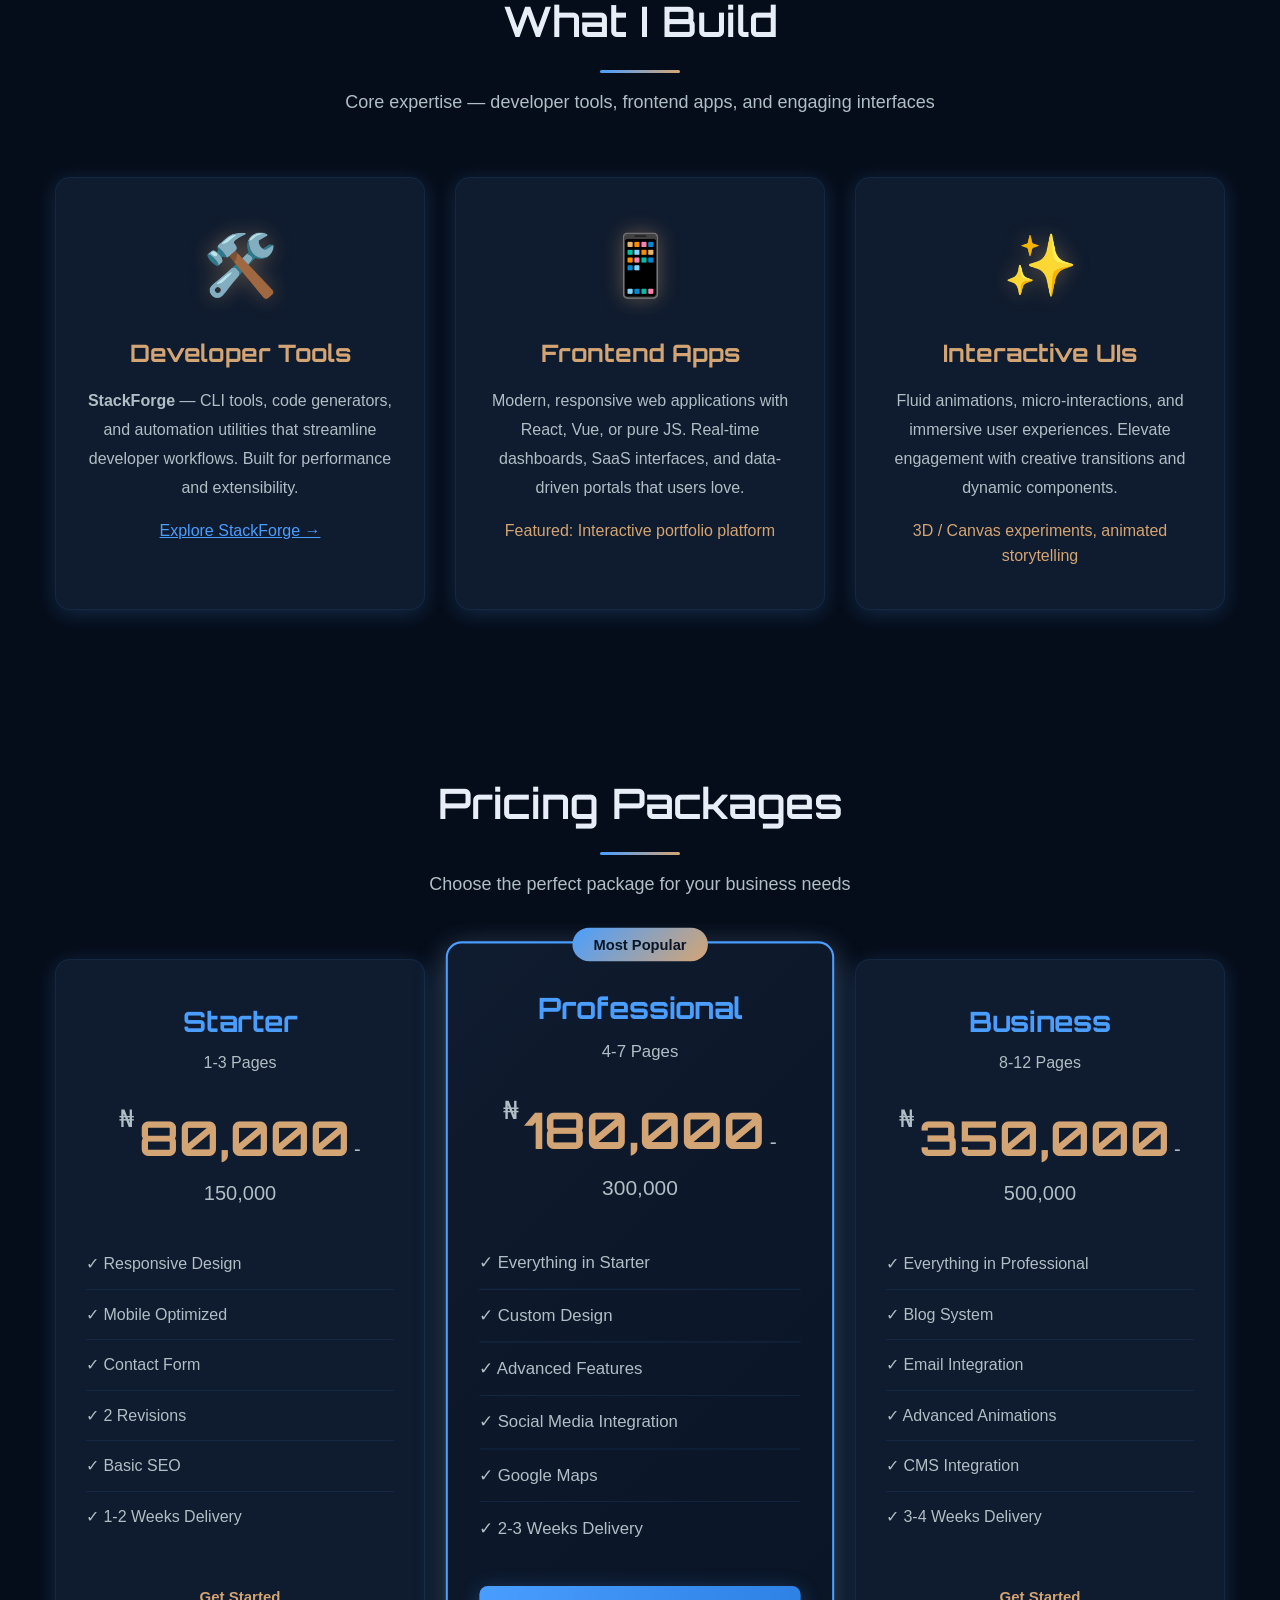
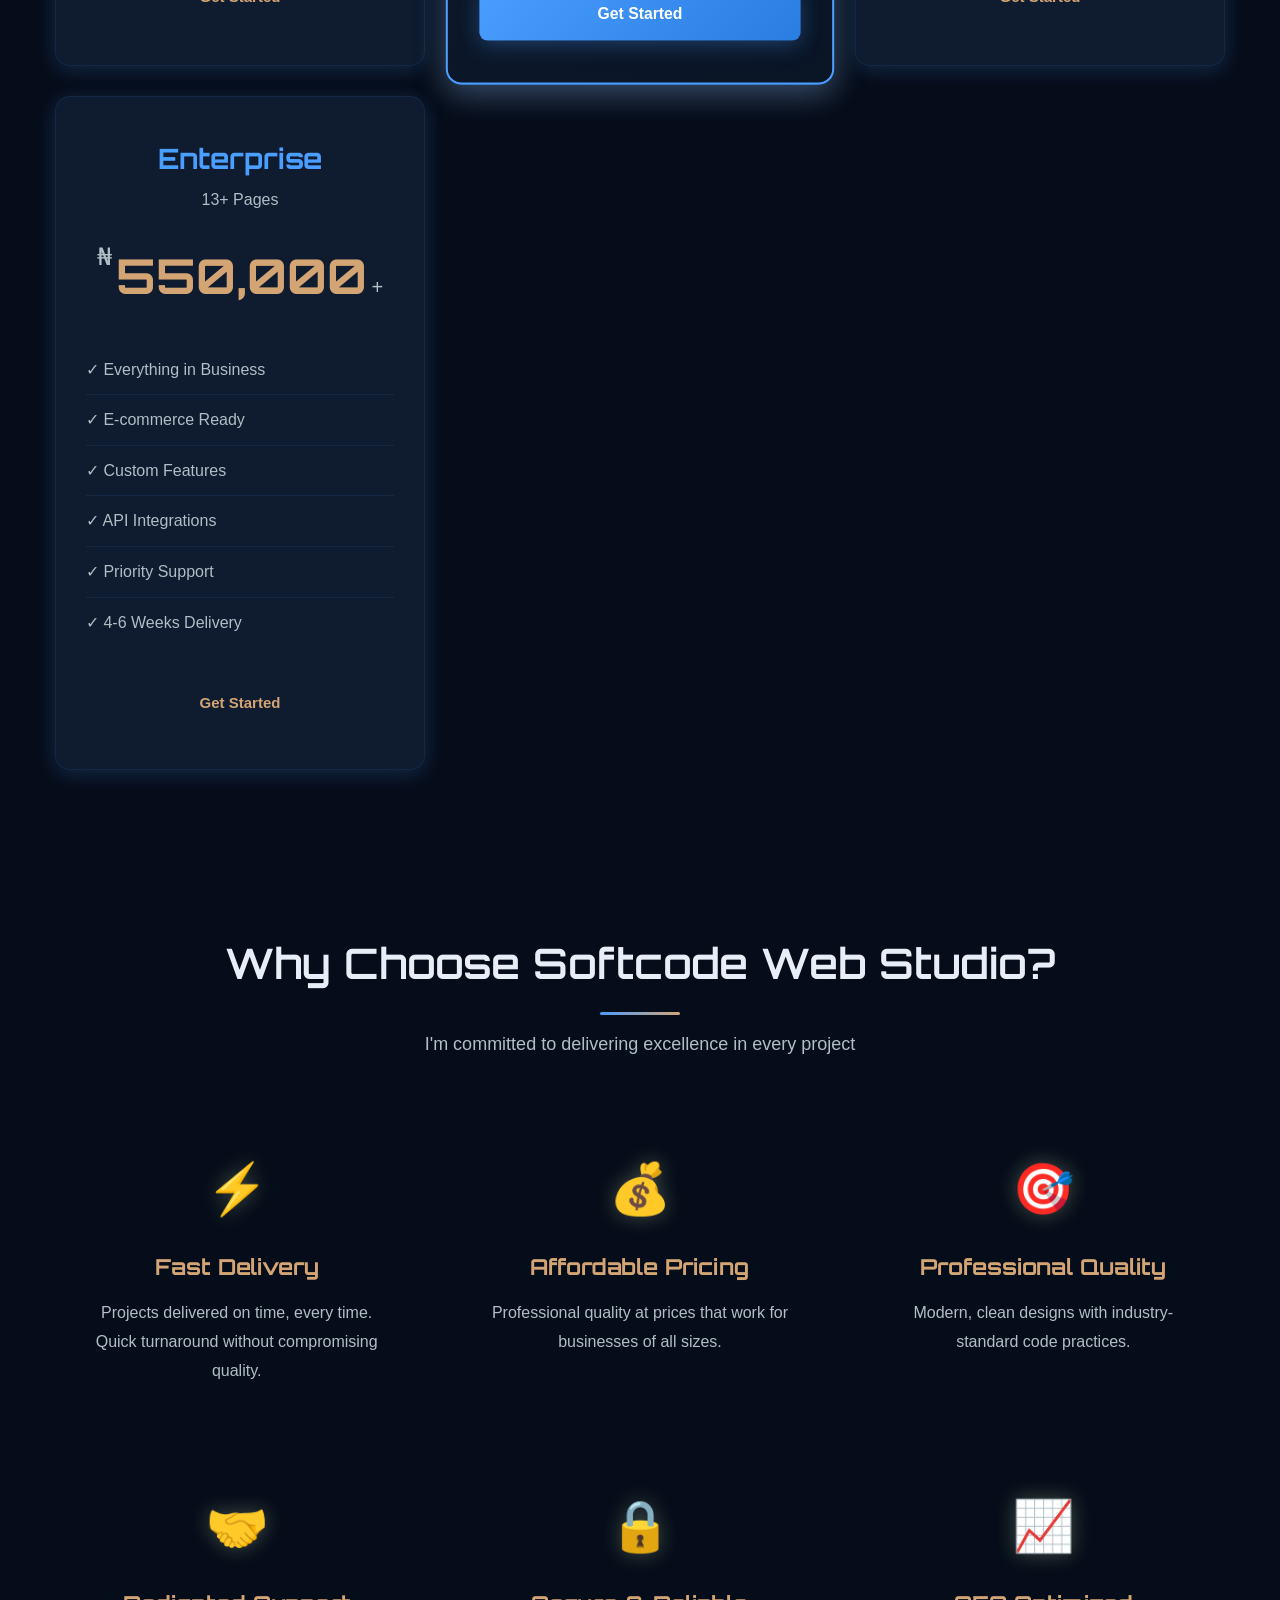
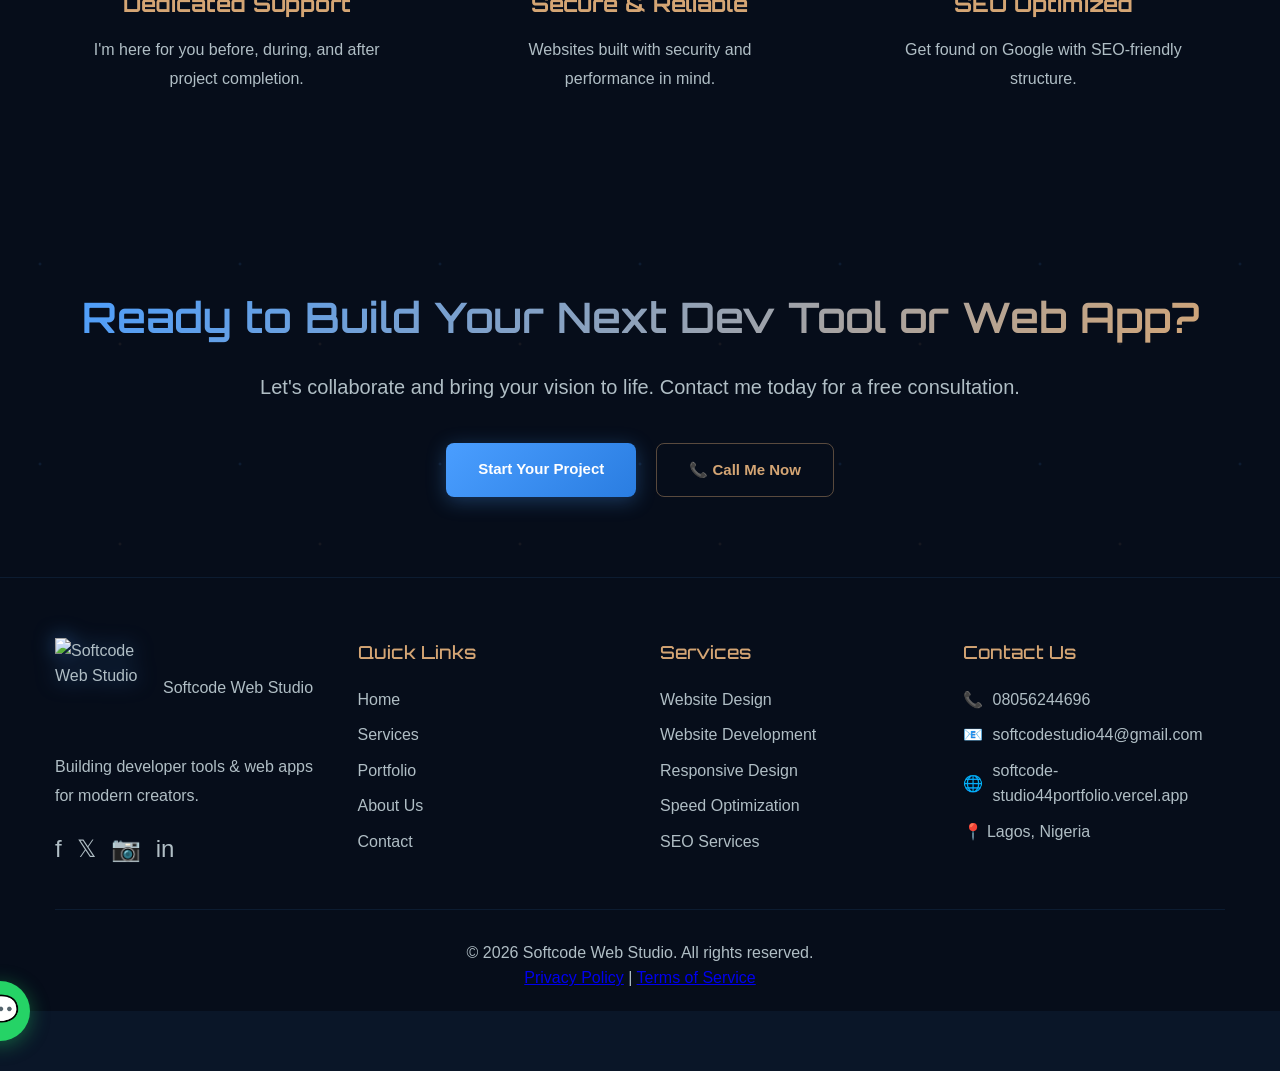
==== commit 908b9b74: "update new files" ====
--- a/index.html
+++ b/index.html
@@ -82,7 +82,6 @@
             line-height: 1.7;
         }
 
-        /* ===== HERO BUTTONS ===== */
         .hero-buttons {
             display: flex;
             gap: 20px;
@@ -123,7 +122,6 @@
             border-color: #D4A574;
         }
 
-        /* ===== HERO STATS ===== */
         .hero-stats {
             display: flex;
             justify-content: center;
@@ -144,7 +142,6 @@
             letter-spacing: 1px;
         }
 
-        /* ===== SCROLL INDICATOR ===== */
         .scroll-indicator {
             position: absolute;
             bottom: 30px;
@@ -173,7 +170,7 @@
             50% { transform: translateX(-50%) translateY(-10px); }
         }
 
-        /* ===== LOADING SCREEN FOR 3D MODEL ===== */
+        /* ===== LOADING SCREEN ===== */
         #model-loader {
             position: fixed;
             top: 0; left: 0;
@@ -304,7 +301,6 @@
             backdrop-filter: blur(10px);
         }
 
-        /* ===== RESPONSIVE ===== */
         @media (max-width: 768px) {
             .featured-container {
                 grid-template-columns: 1fr;
@@ -332,7 +328,7 @@
     <!-- 3D Model Loading Screen -->
     <div id="model-loader">
         <img src="images/logo.png" alt="Softcode Logo">
-        <p>LOADING 3D HOLOGRAM</p>
+        <p id="loaderText">LOADING 3D HOLOGRAM</p>
         <div class="loader-bar">
             <div class="loader-bar-fill" id="loaderFill"></div>
         </div>
@@ -663,7 +659,7 @@
                     <ul class="contact-info">
                         <li>📞 <a href="tel:08056244696">08056244696</a></li>
                         <li>📧 <a href="mailto:softcodestudio44@gmail.com">softcodestudio44@gmail.com</a></li>
-                        <li>🌐 <a href="https://softcode-studio.vercel.app/">softcode-studio.vercel.app</a></li>
+                        <li>🌐 <a href="https://softcode-studio44portfolio.vercel.app/">softcode-studio44portfolio.vercel.app</a></li>
                         <li>📍 Lagos, Nigeria</li>
                     </ul>
                 </div>
@@ -707,14 +703,41 @@
 
     <script src="js/script.js"></script>
 
-    <!-- ===== THREE.JS 3D SCENE: Looking Glass Hologram + Logo + Particles ===== -->
+    <!-- ===== THREE.JS + GLTFLoader via CDN (non-module for broader compatibility) ===== -->
     <script src="https://cdnjs.cloudflare.com/ajax/libs/three.js/r128/three.min.js"></script>
-    <script src="https://cdn.jsdelivr.net/npm/three@0.128.0/examples/js/loaders/GLTFLoader.js"></script>
-
     <script>
-    (function() {
+    // Inline GLTFLoader (r128 compatible) - avoids CDN issues
+    (function(){
+        // Minimal GLTFLoader implementation wrapper
+        // We'll load the GLTFLoader script dynamically
+        const script = document.createElement('script');
+        script.src = 'https://cdn.jsdelivr.net/npm/three@0.128.0/examples/js/loaders/GLTFLoader.js';
+        script.onload = function() {
+            console.log('GLTFLoader loaded successfully');
+            init3D();
+        };
+        script.onerror = function() {
+            console.error('GLTFLoader failed to load from CDN');
+            // Try alternative source
+            const script2 = document.createElement('script');
+            script2.src = 'https://unpkg.com/three@0.128.0/examples/js/loaders/GLTFLoader.js';
+            script2.onload = function() {
+                console.log('GLTFLoader loaded from unpkg');
+                init3D();
+            };
+            script2.onerror = function() {
+                console.error('GLTFLoader failed from all sources');
+                document.getElementById('loaderText').textContent = '3D LOADER ERROR - CHECK CONSOLE';
+            };
+            document.head.appendChild(script2);
+        };
+        document.head.appendChild(script);
+    })();
+
+    function init3D() {
         const container = document.getElementById('three-canvas-container');
         const loaderScreen = document.getElementById('model-loader');
+        const loaderText = document.getElementById('loaderText');
         const loaderFill = document.getElementById('loaderFill');
 
         // Scene
@@ -772,52 +795,95 @@
         plane.receiveShadow = true;
         scene.add(plane);
 
-        // Subtle grid
         const gridHelper = new THREE.GridHelper(30, 30, 0x1a2332, 0x0d1520);
         gridHelper.position.y = -1.99;
         scene.add(gridHelper);
 
-        // ===== LOAD LOOKING GLASS GLB MODEL =====
+        // ===== LOAD GLB MODEL =====
+        let hologramModel = null;
+
+        // Check if GLTFLoader is available
+        if (typeof THREE.GLTFLoader === 'undefined') {
+            console.error('GLTFLoader not available!');
+            loaderText.textContent = 'GLTFLoader NOT FOUND';
+            loaderFill.style.width = '100%';
+            setTimeout(() => { loaderScreen.classList.add('hidden'); }, 1000);
+            // Still run animation loop for particles/logo
+            animate();
+            return;
+        }
+
         const loader = new THREE.GLTFLoader();
-        let hologramModel = null;
+
+        // Try loading the model - it's a glTF folder, not a .glb file
+        console.log('Attempting to load models/looking-glass.glb/scene.gltf');
 
         loader.load(
-            'models/looking-glass.glb',
+            'models/looking-glass.glb/scene.gltf',
             function(gltf) {
+                console.log('SUCCESS: Model loaded!', gltf);
                 hologramModel = gltf.scene;
 
-                // Scale and position the model
-                hologramModel.scale.set(1.5, 1.5, 1.5);
-                hologramModel.position.set(0, -0.5, 0);
-
-                // Enable shadows on all meshes
+                // Compute bounding box to center and scale properly
+                const box = new THREE.Box3().setFromObject(hologramModel);
+                const size = box.getSize(new THREE.Vector3());
+                const center = box.getCenter(new THREE.Vector3());
+
+                console.log('Model size:', size);
+                console.log('Model center:', center);
+
+                // Center the model
+                hologramModel.position.sub(center);
+
+                // Scale to fit nicely in view (max dimension ~3 units)
+                const maxDim = Math.max(size.x, size.y, size.z);
+                const scale = 3 / maxDim;
+                hologramModel.scale.set(scale, scale, scale);
+                hologramModel.position.y = 0;
+
+                // Enable shadows
                 hologramModel.traverse(function(child) {
                     if (child.isMesh) {
                         child.castShadow = true;
                         child.receiveShadow = true;
-                        // Enhance emissive materials
                         if (child.material) {
                             child.material.envMapIntensity = 2;
+                            // Make sure materials are visible
+                            if (child.material.transparent && child.material.opacity < 0.1) {
+                                child.material.opacity = 0.8;
+                            }
                         }
                     }
                 });
 
                 scene.add(hologramModel);
-
-                // Hide loader
+                console.log('Model added to scene');
+
                 loaderFill.style.width = '100%';
                 setTimeout(() => {
                     loaderScreen.classList.add('hidden');
                 }, 500);
             },
             function(progress) {
-                // Update loader bar
-                const percent = (progress.loaded / progress.total) * 100;
-                loaderFill.style.width = percent + '%';
+                if (progress.total > 0) {
+                    const percent = (progress.loaded / progress.total) * 100;
+                    loaderFill.style.width = percent + '%';
+                    console.log('Loading progress:', percent.toFixed(1) + '%');
+                } else {
+                    loaderFill.style.width = '50%';
+                }
             },
             function(error) {
-                console.error('Error loading GLB:', error);
-                loaderScreen.innerHTML = '<p style="color:#ff6b6b">Error loading 3D model</p>';
+                console.error('ERROR loading GLB:', error);
+                loaderText.textContent = 'MODEL LOAD FAILED - CHECK CONSOLE FOR DETAILS';
+                loaderText.style.color = '#ff6b6b';
+                loaderFill.style.width = '100%';
+                loaderFill.style.background = '#ff6b6b';
+
+                // Show error for 2 seconds then hide
+                setTimeout(() => {
+                    loaderScreen.classList.add('hidden');
+                }, 2000);
             }
         );
 
@@ -840,7 +906,6 @@
         const logoMesh = new THREE.Mesh(logoGeometry, logoMaterial);
         logoGroup.add(logoMesh);
 
-        // Glow rings behind logo
         const ringGeo = new THREE.TorusGeometry(1.3, 0.02, 16, 100);
         const ringMat = new THREE.MeshBasicMaterial({
             color: 0x4A9EFF,
@@ -977,7 +1042,7 @@
             // Hologram model animation
             if (hologramModel) {
                 hologramModel.rotation.y = t * 0.3;
-                hologramModel.position.y = -0.5 + Math.sin(t * 0.8) * 0.1;
+                hologramModel.position.y = Math.sin(t * 0.8) * 0.1;
             }
 
             // Logo animation
@@ -1015,7 +1080,7 @@
             camera.updateProjectionMatrix();
             renderer.setSize(window.innerWidth, window.innerHeight);
         });
-    })();
+    }
     </script>
 
     <script>
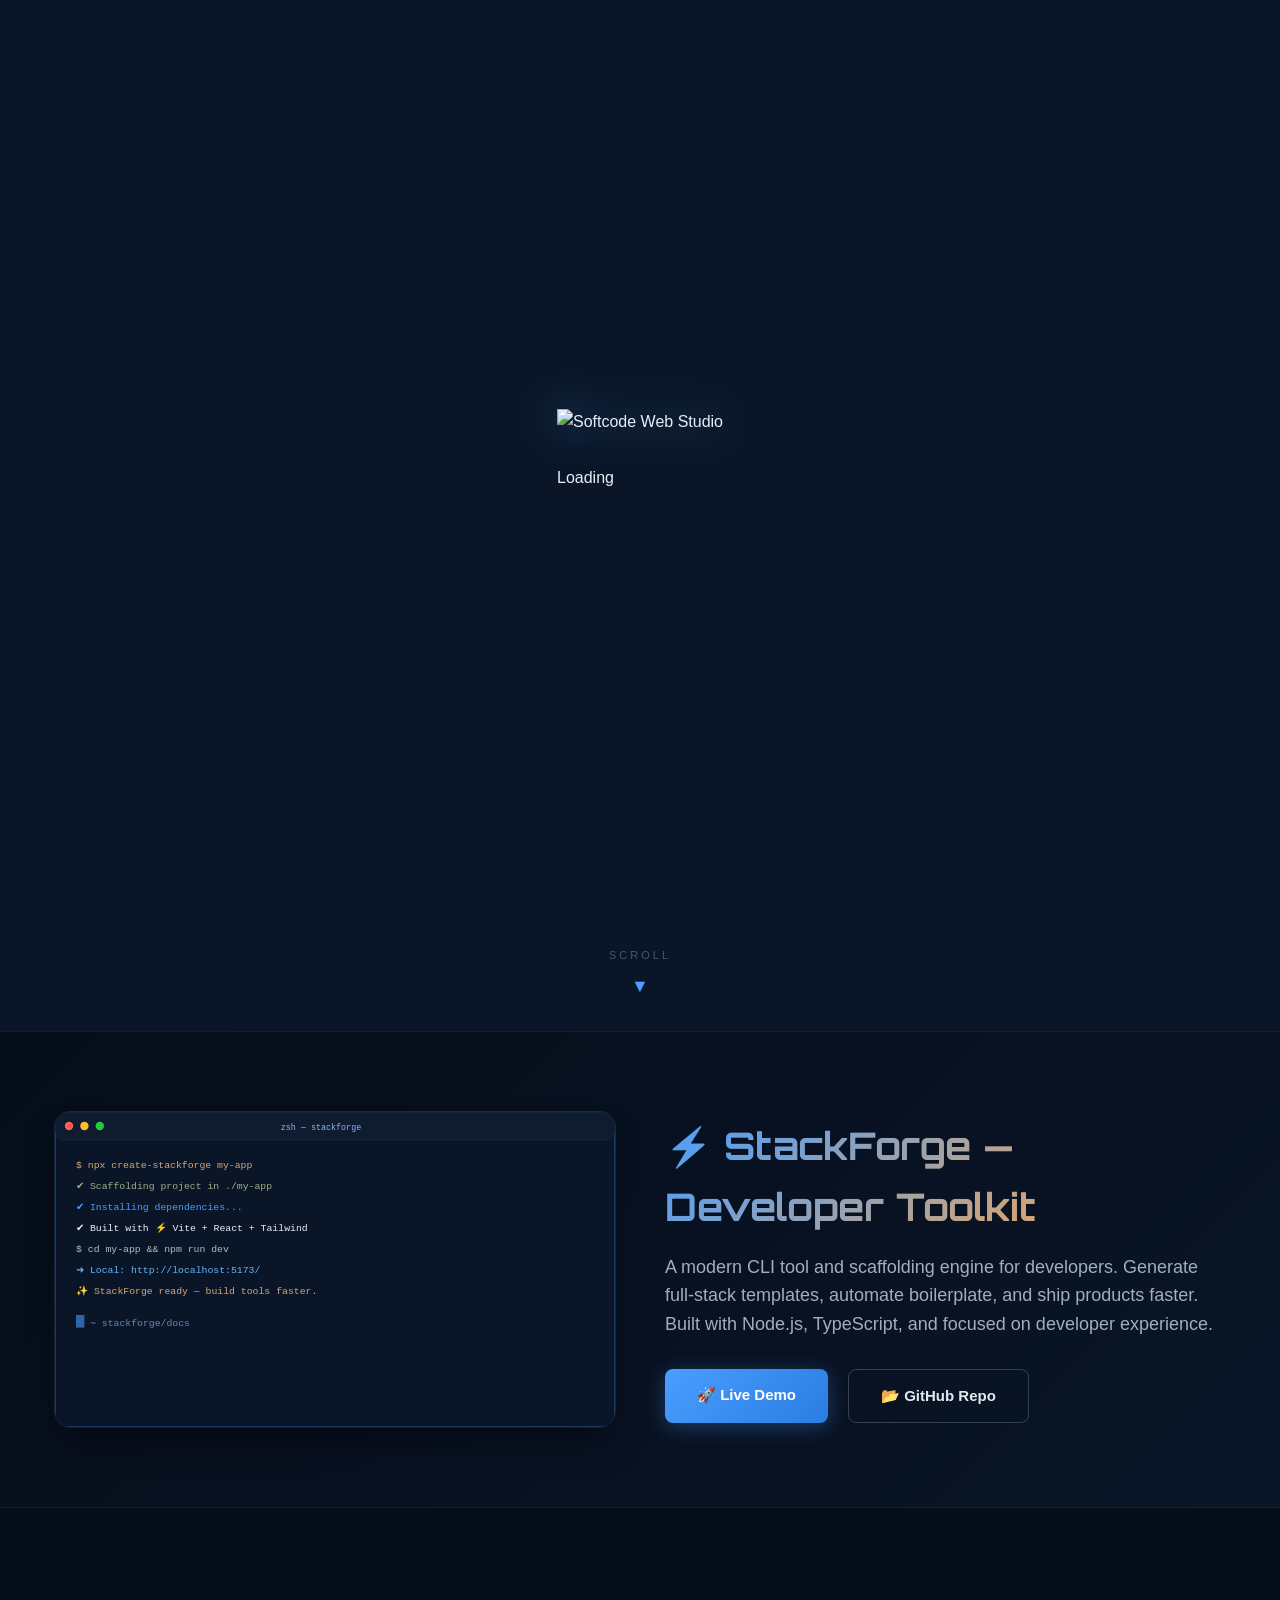
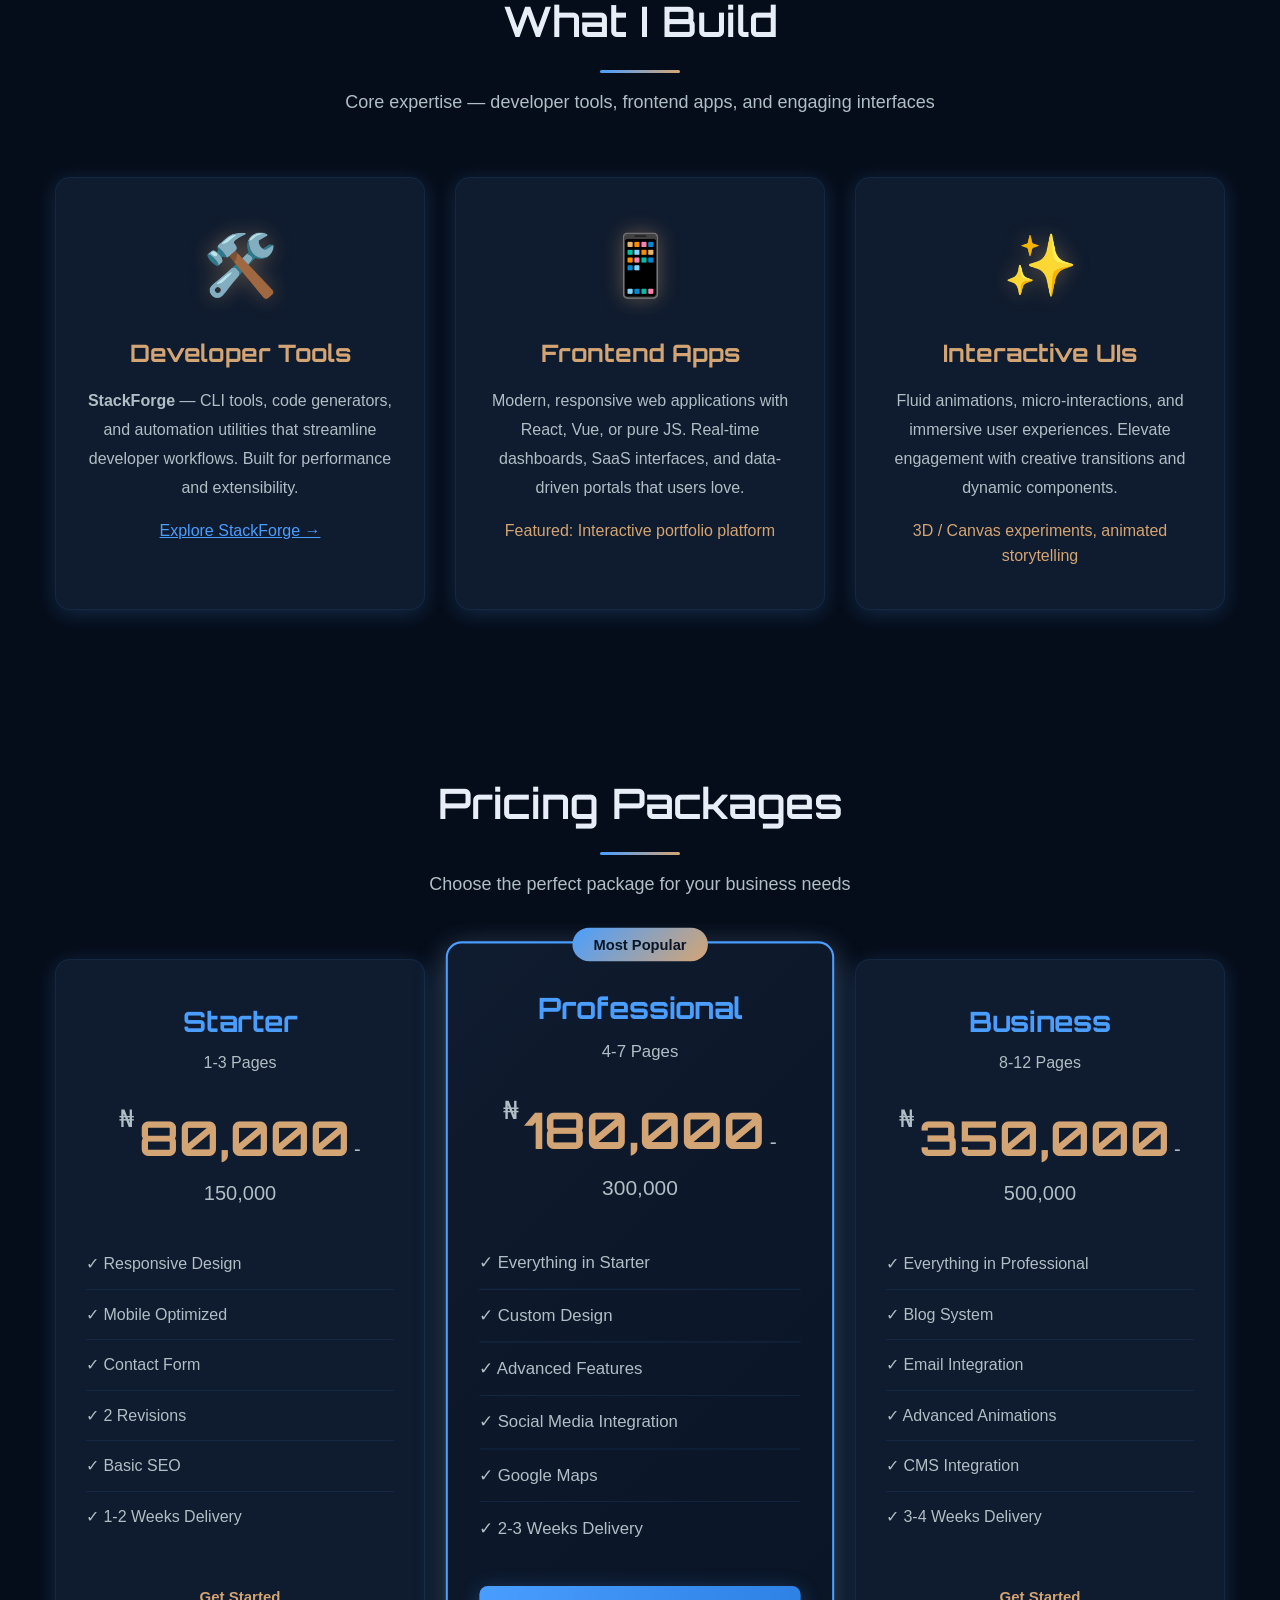
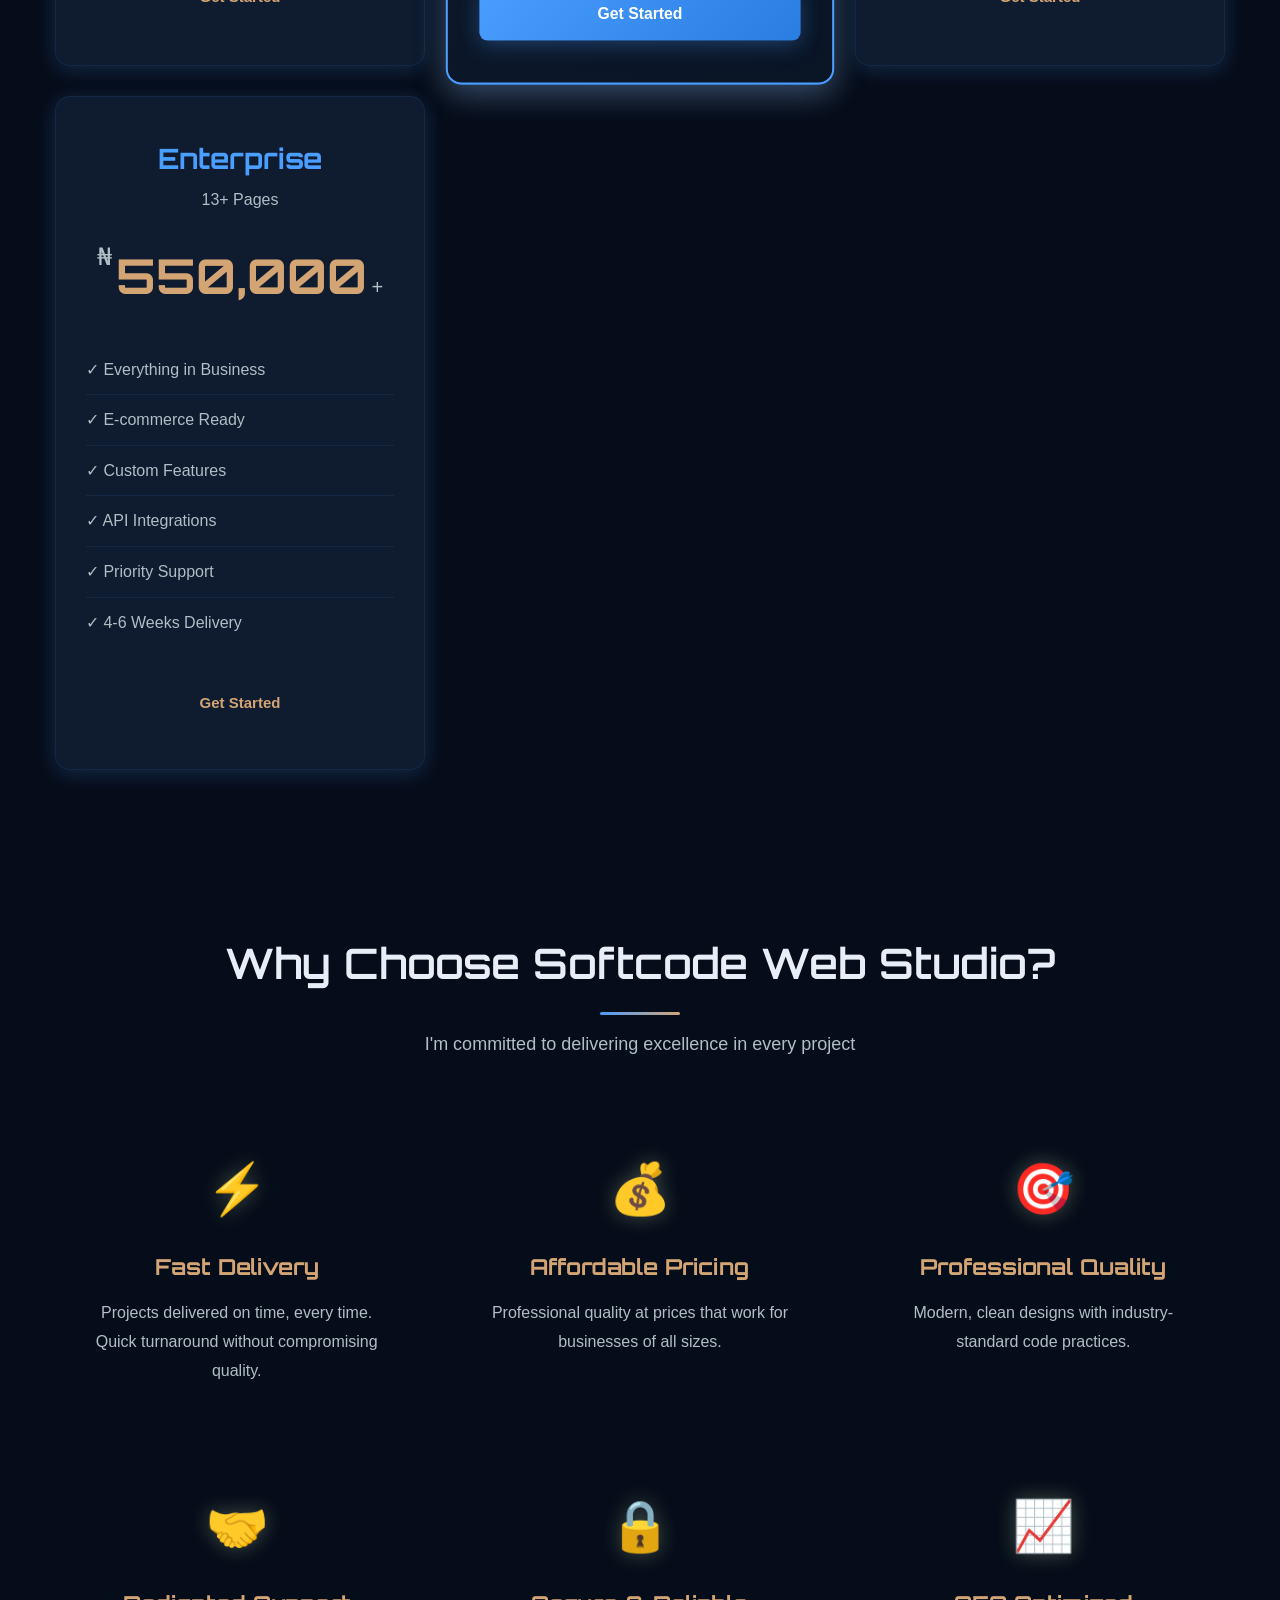
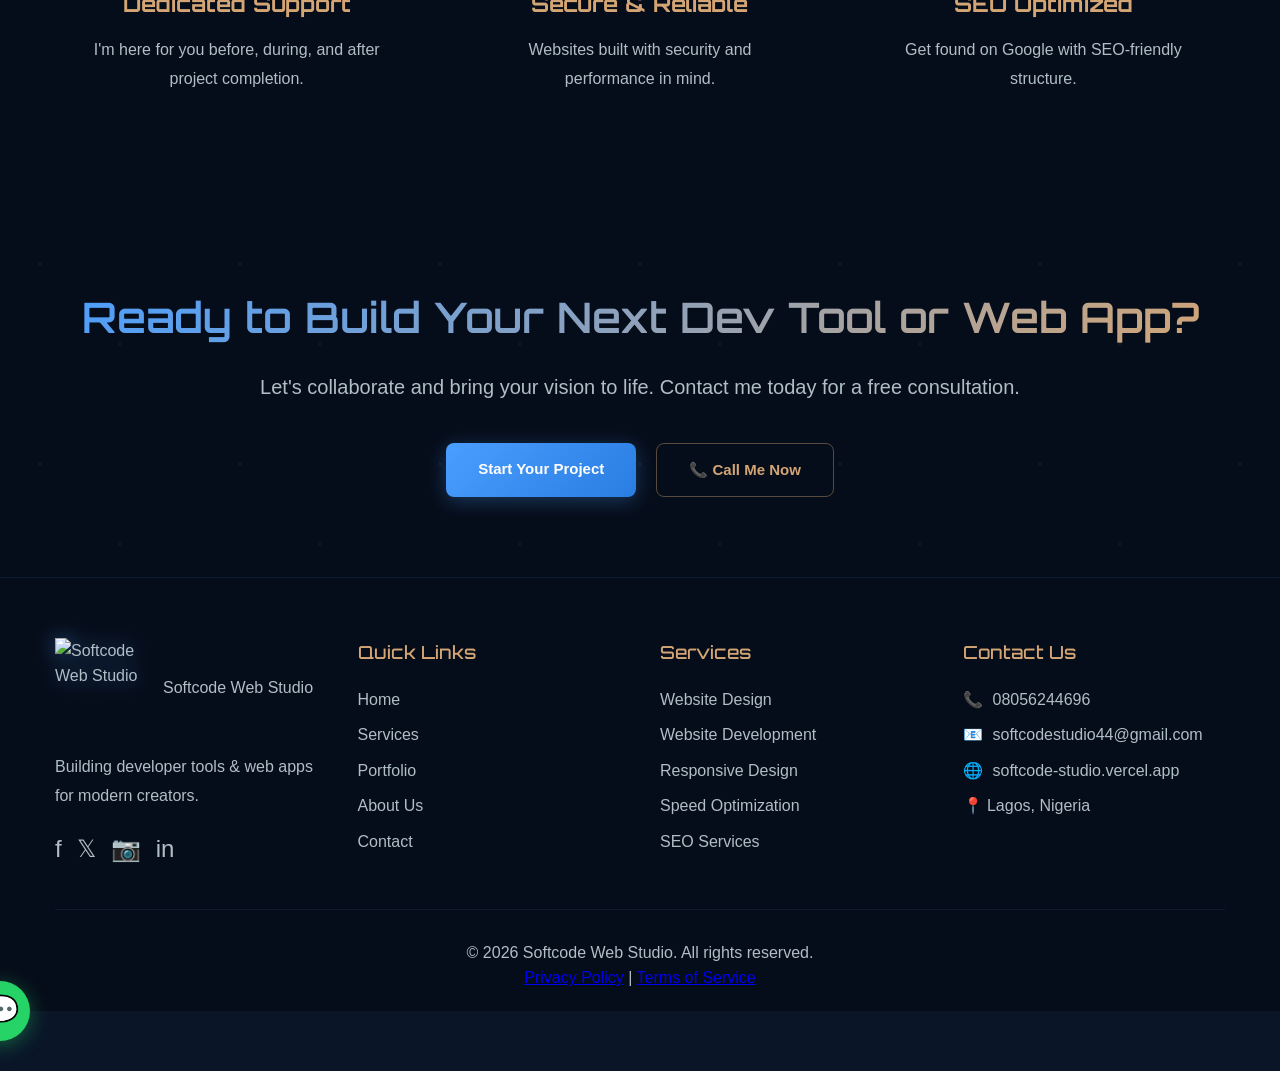
==== commit fb3e3abc: "Fix links opening in new tabs" ====
--- a/index.html
+++ b/index.html
@@ -170,55 +170,7 @@
             50% { transform: translateX(-50%) translateY(-10px); }
         }
 
-        /* ===== LOADING SCREEN ===== */
-        #model-loader {
-            position: fixed;
-            top: 0; left: 0;
-            width: 100%; height: 100%;
-            background: #060d1a;
-            display: flex;
-            flex-direction: column;
-            align-items: center;
-            justify-content: center;
-            z-index: 9999;
-            transition: opacity 0.8s ease, visibility 0.8s ease;
-        }
-        #model-loader.hidden {
-            opacity: 0;
-            visibility: hidden;
-        }
-        #model-loader img {
-            width: 80px;
-            height: 80px;
-            margin-bottom: 20px;
-            animation: pulse 2s ease-in-out infinite;
-        }
-        @keyframes pulse {
-            0%, 100% { transform: scale(1); opacity: 0.8; }
-            50% { transform: scale(1.1); opacity: 1; }
-        }
-        #model-loader p {
-            font-family: 'Orbitron', sans-serif;
-            color: #4A9EFF;
-            font-size: 14px;
-            letter-spacing: 3px;
-        }
-        .loader-bar {
-            width: 200px;
-            height: 2px;
-            background: rgba(74, 158, 255, 0.2);
-            border-radius: 2px;
-            margin-top: 15px;
-            overflow: hidden;
-        }
-        .loader-bar-fill {
-            height: 100%;
-            width: 0%;
-            background: linear-gradient(90deg, #4A9EFF, #D4A574);
-            transition: width 0.3s ease;
-        }
-
-        /* ===== CONTENT SECTIONS ===== */
+/* ===== CONTENT SECTIONS ===== */
         .featured-project {
             padding: 80px 20px;
             background: linear-gradient(135deg, #060d1a 0%, rgba(10, 22, 40, 0.95) 100%);
@@ -322,19 +274,9 @@
         }
     </style>
 <base target="_blank">
-<base target="_blank">
 </head>
 <body>
-    <!-- 3D Model Loading Screen -->
-    <div id="model-loader">
-        <img src="images/logo.png" alt="Softcode Logo">
-        <p id="loaderText">LOADING 3D HOLOGRAM</p>
-        <div class="loader-bar">
-            <div class="loader-bar-fill" id="loaderFill"></div>
-        </div>
-    </div>
-
-    <!-- Three.js 3D Background Canvas -->
+<!-- Three.js 3D Background Canvas -->
     <div id="three-canvas-container"></div>
 
     <!-- Navigation Bar -->
@@ -659,7 +601,7 @@
                     <ul class="contact-info">
                         <li>📞 <a href="tel:08056244696">08056244696</a></li>
                         <li>📧 <a href="mailto:softcodestudio44@gmail.com">softcodestudio44@gmail.com</a></li>
-                        <li>🌐 <a href="https://softcode-studio44portfolio.vercel.app/">softcode-studio44portfolio.vercel.app</a></li>
+                        <li>🌐 <a href="https://softcode-studio.vercel.app/">softcode-studio.vercel.app</a></li>
                         <li>📍 Lagos, Nigeria</li>
                     </ul>
                 </div>
@@ -736,10 +678,6 @@
 
     function init3D() {
         const container = document.getElementById('three-canvas-container');
-        const loaderScreen = document.getElementById('model-loader');
-        const loaderText = document.getElementById('loaderText');
-        const loaderFill = document.getElementById('loaderFill');
-
         // Scene
         const scene = new THREE.Scene();
         scene.background = new THREE.Color(0x060d1a);
@@ -858,32 +796,16 @@
 
                 scene.add(hologramModel);
                 console.log('Model added to scene');
-
-                loaderFill.style.width = '100%';
-                setTimeout(() => {
-                    loaderScreen.classList.add('hidden');
-                }, 500);
             },
             function(progress) {
                 if (progress.total > 0) {
                     const percent = (progress.loaded / progress.total) * 100;
-                    loaderFill.style.width = percent + '%';
                     console.log('Loading progress:', percent.toFixed(1) + '%');
-                } else {
-                    loaderFill.style.width = '50%';
                 }
             },
             function(error) {
-                console.error('ERROR loading GLB:', error);
-                loaderText.textContent = 'MODEL LOAD FAILED - CHECK CONSOLE FOR DETAILS';
-                loaderText.style.color = '#ff6b6b';
-                loaderFill.style.width = '100%';
-                loaderFill.style.background = '#ff6b6b';
-
-                // Show error for 2 seconds then hide
-                setTimeout(() => {
-                    loaderScreen.classList.add('hidden');
-                }, 2000);
+                console.error('ERROR loading model:', error);
+                // Scene continues without model - particles/logo still work
             }
         );
 
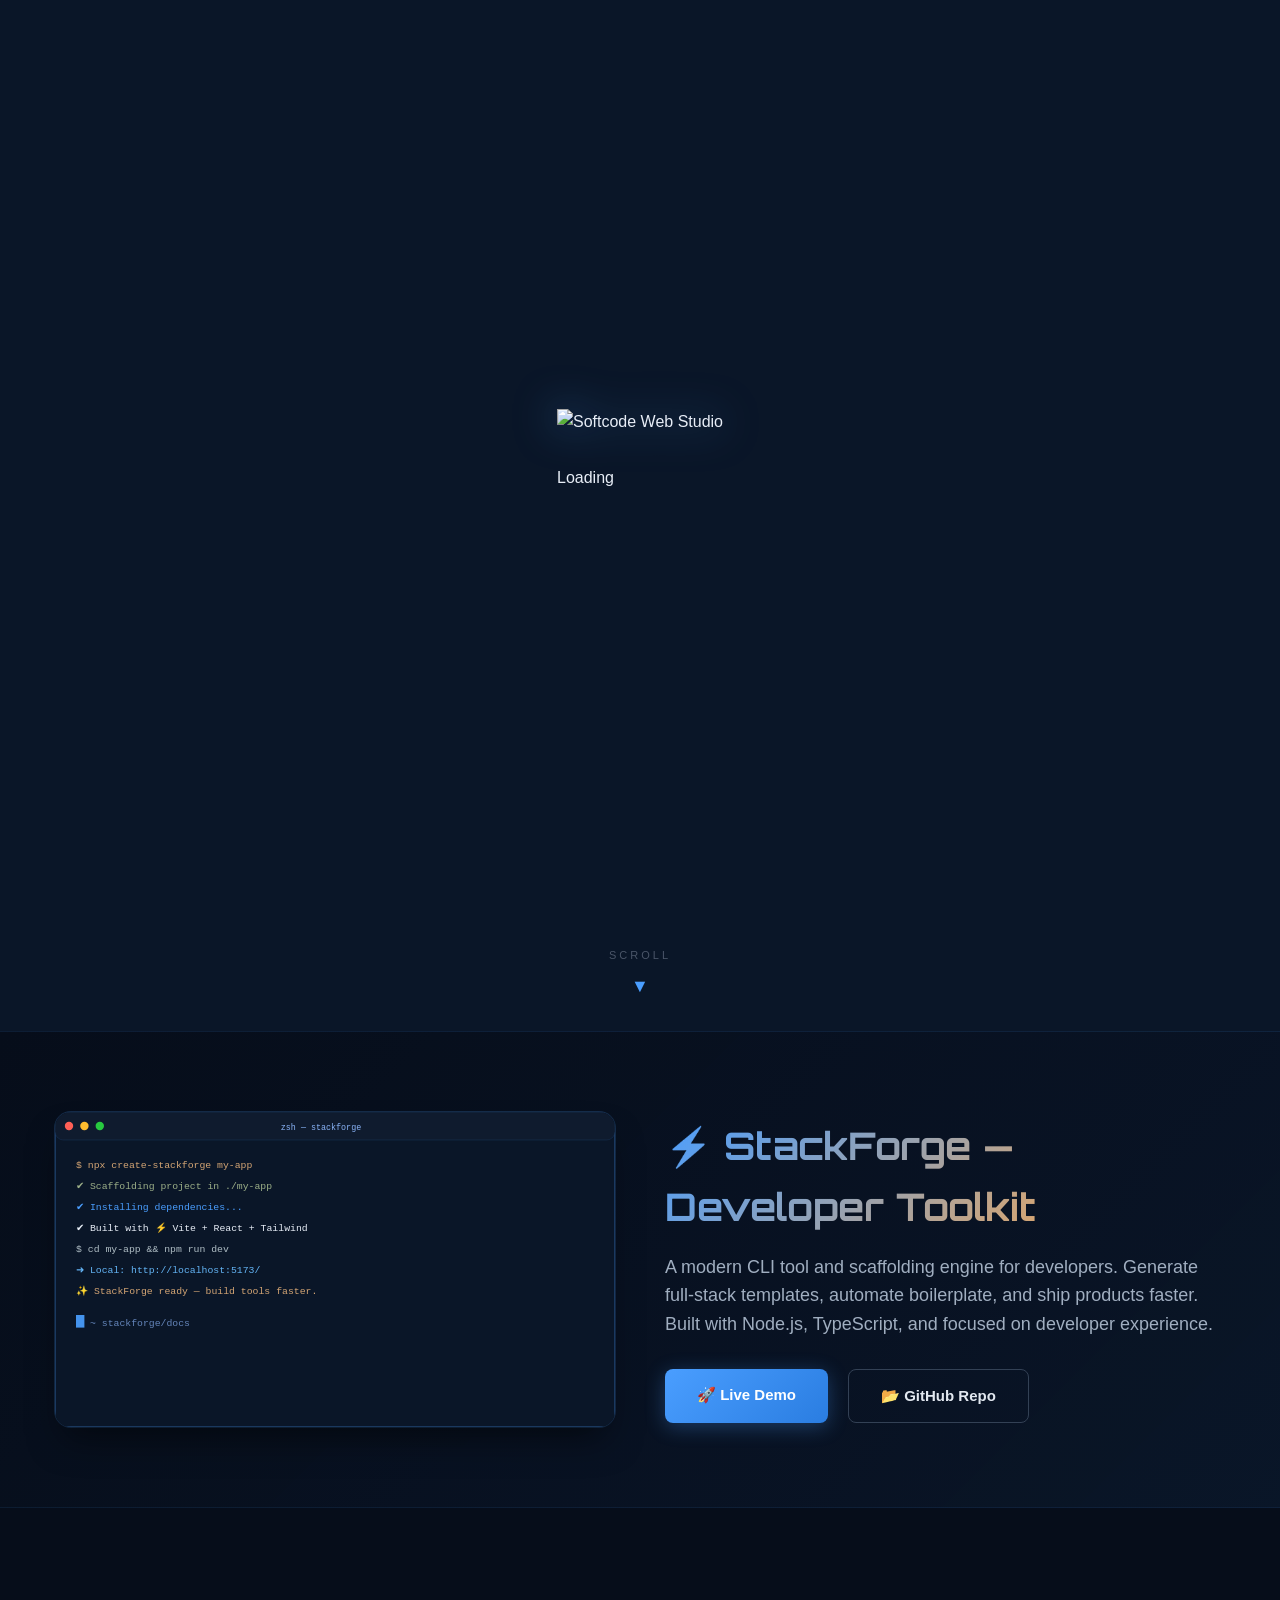
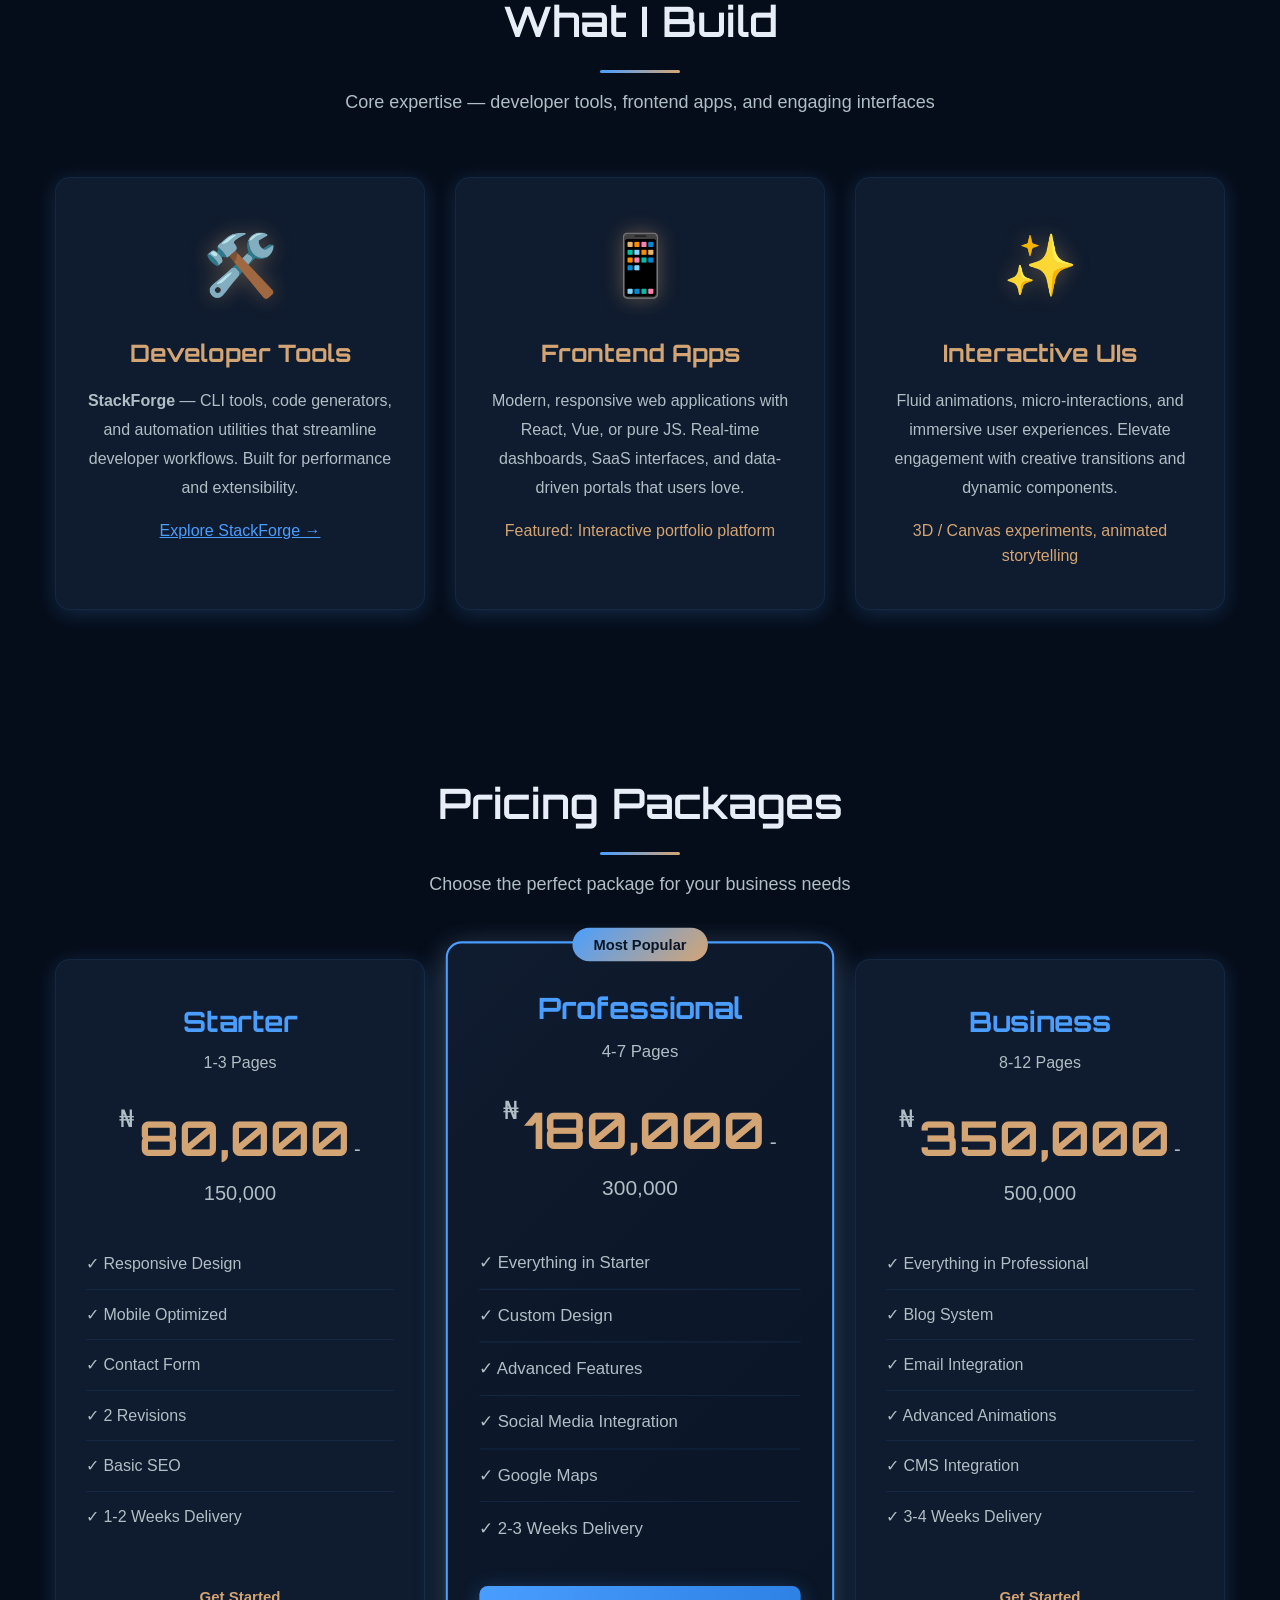
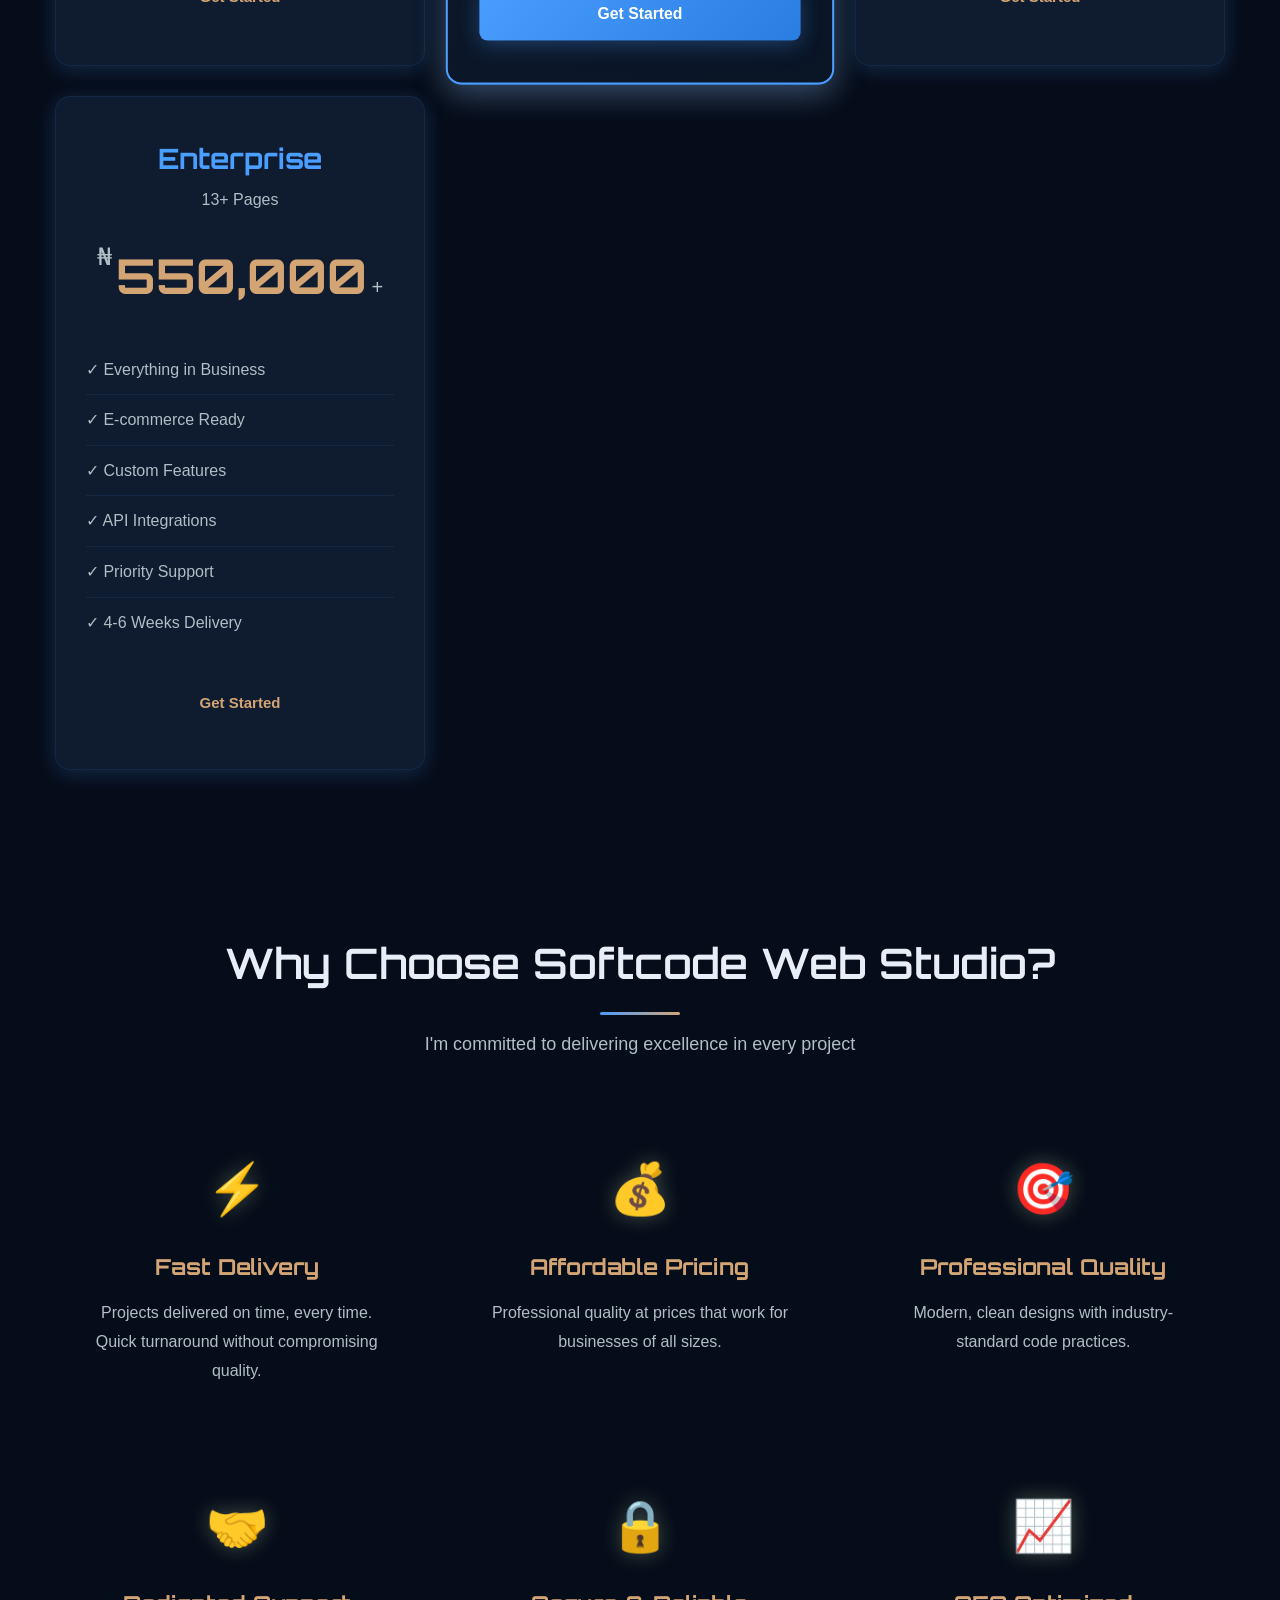
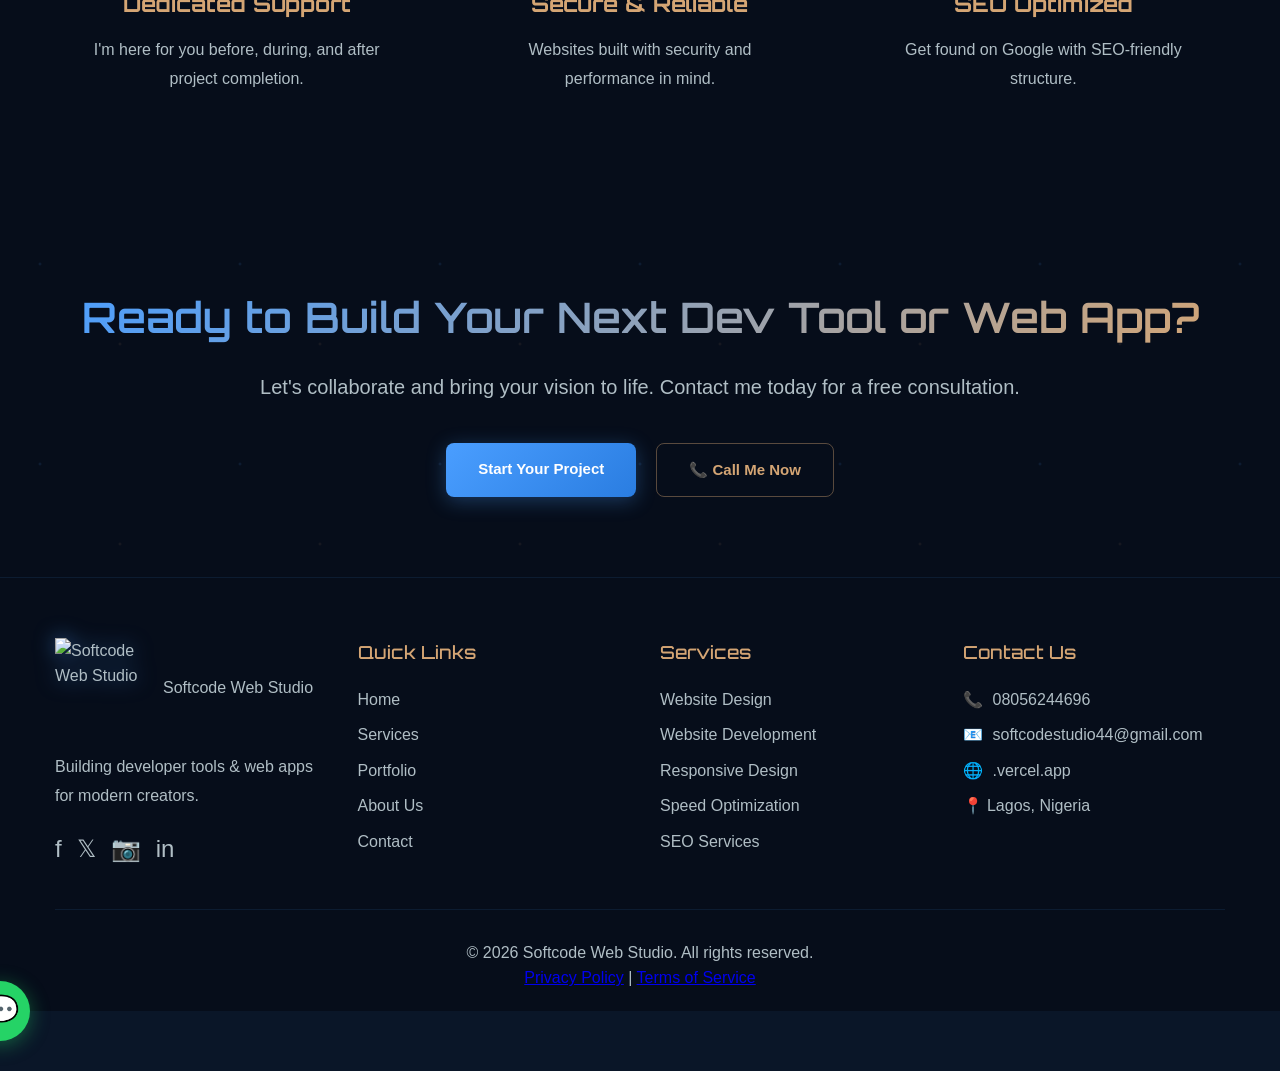
==== commit 2c7efee8: "update new files" ====
--- a/index.html
+++ b/index.html
@@ -82,6 +82,7 @@
             line-height: 1.7;
         }
 
+        /* ===== HERO BUTTONS ===== */
         .hero-buttons {
             display: flex;
             gap: 20px;
@@ -122,6 +123,7 @@
             border-color: #D4A574;
         }
 
+        /* ===== HERO STATS ===== */
         .hero-stats {
             display: flex;
             justify-content: center;
@@ -142,6 +144,7 @@
             letter-spacing: 1px;
         }
 
+        /* ===== SCROLL INDICATOR ===== */
         .scroll-indicator {
             position: absolute;
             bottom: 30px;
@@ -170,7 +173,56 @@
             50% { transform: translateX(-50%) translateY(-10px); }
         }
 
-/* ===== CONTENT SECTIONS ===== */
+        /* ===== LOADING SCREEN FOR 3D MODEL ===== */
+        #model-loader {
+            position: fixed;
+            top: 0; left: 0;
+            width: 100%; height: 100%;
+            background: #060d1a;
+            display: flex;
+            flex-direction: column;
+            align-items: center;
+            justify-content: center;
+            z-index: 9999;
+            transition: opacity 0.8s ease, visibility 0.8s ease;
+        }
+        #model-loader.hidden {
+            opacity: 0;
+            visibility: hidden;
+            pointer-events: none;
+        }
+        #model-loader img {
+            width: 80px;
+            height: 80px;
+            margin-bottom: 20px;
+            animation: pulse 2s ease-in-out infinite;
+        }
+        @keyframes pulse {
+            0%, 100% { transform: scale(1); opacity: 0.8; }
+            50% { transform: scale(1.1); opacity: 1; }
+        }
+        #model-loader p {
+            font-family: 'Orbitron', sans-serif;
+            color: #4A9EFF;
+            font-size: 14px;
+            letter-spacing: 3px;
+        }
+        .loader-bar {
+            width: 200px;
+            height: 2px;
+            background: rgba(74, 158, 255, 0.2);
+            border-radius: 2px;
+            margin-top: 15px;
+            overflow: hidden;
+        }
+        .loader-bar-fill {
+            height: 100%;
+            width: 0%;
+            background: linear-gradient(90deg, #4A9EFF, #D4A574);
+            transition: width 0.3s ease;
+        }
+
+        /* ===== CONTENT SECTIONS ===== */
         .featured-project {
             padding: 80px 20px;
             background: linear-gradient(135deg, #060d1a 0%, rgba(10, 22, 40, 0.95) 100%);
@@ -253,6 +305,7 @@
             backdrop-filter: blur(10px);
         }
 
+        /* ===== RESPONSIVE ===== */
         @media (max-width: 768px) {
             .featured-container {
                 grid-template-columns: 1fr;
@@ -273,10 +326,18 @@
             }
         }
     </style>
-<base target="_blank">
 </head>
 <body>
-<!-- Three.js 3D Background Canvas -->
+    <!-- 3D Model Loading Screen -->
+    <div id="model-loader">
+        <img src="images/logo.png" alt="Softcode Logo">
+        <p>LOADING 3D HOLOGRAM</p>
+        <div class="loader-bar">
+            <div class="loader-bar-fill" id="loaderFill"></div>
+        </div>
+    </div>
+
+    <!-- Three.js 3D Background Canvas -->
     <div id="three-canvas-container"></div>
 
     <!-- Navigation Bar -->
@@ -386,7 +447,7 @@
                     <h3>Developer Tools</h3>
                     <p><strong>StackForge</strong> — CLI tools, code generators, and automation utilities that streamline developer workflows. Built for performance and extensibility.</p>
                     <div style="margin-top: 15px;">
-                        <a href="https://stackforge-steel.vercel.app" target="_blank" style="color: #4A9EFF; font-weight: 500;">Explore StackForge →</a>
+                        <a href="https://stackforge-steel.vercel.app" target="_blank" rel="noopener noreferrer" style="color: #4A9EFF; font-weight: 500;">Explore StackForge →</a>
                     </div>
                 </div>
                 <div class="service-card">
@@ -601,7 +662,7 @@
                     <ul class="contact-info">
                         <li>📞 <a href="tel:08056244696">08056244696</a></li>
                         <li>📧 <a href="mailto:softcodestudio44@gmail.com">softcodestudio44@gmail.com</a></li>
-                        <li>🌐 <a href="https://softcode-studio.vercel.app/">softcode-studio.vercel.app</a></li>
+                        <li>🌐 <a href="https://softcode-studio44portfolio.vercel.app/"><softcode-studio44portfolio></softcode-studio44portfolio>.vercel.app</a></li>
                         <li>📍 Lagos, Nigeria</li>
                     </ul>
                 </div>
@@ -645,39 +706,30 @@
 
     <script src="js/script.js"></script>
 
-    <!-- ===== THREE.JS + GLTFLoader via CDN (non-module for broader compatibility) ===== -->
+    <!-- ===== THREE.JS 3D SCENE: Looking Glass Hologram + Logo + Particles ===== -->
     <script src="https://cdnjs.cloudflare.com/ajax/libs/three.js/r128/three.min.js"></script>
+    <script src="https://cdn.jsdelivr.net/npm/three@0.128.0/examples/js/loaders/GLTFLoader.js"></script>
+
     <script>
-    // Inline GLTFLoader (r128 compatible) - avoids CDN issues
-    (function(){
-        // Minimal GLTFLoader implementation wrapper
-        // We'll load the GLTFLoader script dynamically
-        const script = document.createElement('script');
-        script.src = 'https://cdn.jsdelivr.net/npm/three@0.128.0/examples/js/loaders/GLTFLoader.js';
-        script.onload = function() {
-            console.log('GLTFLoader loaded successfully');
-            init3D();
-        };
-        script.onerror = function() {
-            console.error('GLTFLoader failed to load from CDN');
-            // Try alternative source
-            const script2 = document.createElement('script');
-            script2.src = 'https://unpkg.com/three@0.128.0/examples/js/loaders/GLTFLoader.js';
-            script2.onload = function() {
-                console.log('GLTFLoader loaded from unpkg');
-                init3D();
-            };
-            script2.onerror = function() {
-                console.error('GLTFLoader failed from all sources');
-                document.getElementById('loaderText').textContent = '3D LOADER ERROR - CHECK CONSOLE';
-            };
-            document.head.appendChild(script2);
-        };
-        document.head.appendChild(script);
-    })();
-
-    function init3D() {
+    (function() {
         const container = document.getElementById('three-canvas-container');
+        const loaderScreen = document.getElementById('model-loader');
+        const loaderFill = document.getElementById('loaderFill');
+        let loaderHidden = false;
+
+        function hideLoader() {
+            if (!loaderHidden) {
+                loaderHidden = true;
+                loaderFill.style.width = '100%';
+                setTimeout(() => {
+                    loaderScreen.classList.add('hidden');
+                }, 300);
+            }
+        }
+
+        // Auto-hide loader after 5 seconds max (fallback)
+        setTimeout(hideLoader, 5000);
+
         // Scene
         const scene = new THREE.Scene();
         scene.background = new THREE.Color(0x060d1a);
@@ -733,79 +785,49 @@
         plane.receiveShadow = true;
         scene.add(plane);
 
+        // Subtle grid
         const gridHelper = new THREE.GridHelper(30, 30, 0x1a2332, 0x0d1520);
         gridHelper.position.y = -1.99;
         scene.add(gridHelper);
 
-        // ===== LOAD GLB MODEL =====
+        // ===== LOAD LOOKING GLASS GLB MODEL =====
+        const loader = new THREE.GLTFLoader();
         let hologramModel = null;
 
-        // Check if GLTFLoader is available
-        if (typeof THREE.GLTFLoader === 'undefined') {
-            console.error('GLTFLoader not available!');
-            loaderText.textContent = 'GLTFLoader NOT FOUND';
-            loaderFill.style.width = '100%';
-            setTimeout(() => { loaderScreen.classList.add('hidden'); }, 1000);
-            // Still run animation loop for particles/logo
-            animate();
-            return;
-        }
-
-        const loader = new THREE.GLTFLoader();
-
-        // Try loading the model - it's a glTF folder, not a .glb file
-        console.log('Attempting to load models/looking-glass.glb/scene.gltf');
-
         loader.load(
-            'models/looking-glass.glb/scene.gltf',
+            'models/looking-glass.glb',
             function(gltf) {
-                console.log('SUCCESS: Model loaded!', gltf);
                 hologramModel = gltf.scene;
 
-                // Compute bounding box to center and scale properly
-                const box = new THREE.Box3().setFromObject(hologramModel);
-                const size = box.getSize(new THREE.Vector3());
-                const center = box.getCenter(new THREE.Vector3());
-
-                console.log('Model size:', size);
-                console.log('Model center:', center);
-
-                // Center the model
-                hologramModel.position.sub(center);
-
-                // Scale to fit nicely in view (max dimension ~3 units)
-                const maxDim = Math.max(size.x, size.y, size.z);
-                const scale = 3 / maxDim;
-                hologramModel.scale.set(scale, scale, scale);
-                hologramModel.position.y = 0;
-
-                // Enable shadows
+                // Scale and position the model
+                hologramModel.scale.set(1.5, 1.5, 1.5);
+                hologramModel.position.set(0, -0.5, 0);
+
+                // Enable shadows on all meshes
                 hologramModel.traverse(function(child) {
                     if (child.isMesh) {
                         child.castShadow = true;
                         child.receiveShadow = true;
+                        // Enhance emissive materials
                         if (child.material) {
                             child.material.envMapIntensity = 2;
-                            // Make sure materials are visible
-                            if (child.material.transparent && child.material.opacity < 0.1) {
-                                child.material.opacity = 0.8;
-                            }
                         }
                     }
                 });
 
                 scene.add(hologramModel);
-                console.log('Model added to scene');
+                hideLoader();
             },
             function(progress) {
+                // Update loader bar
                 if (progress.total > 0) {
                     const percent = (progress.loaded / progress.total) * 100;
-                    console.log('Loading progress:', percent.toFixed(1) + '%');
+                    loaderFill.style.width = percent + '%';
                 }
             },
             function(error) {
-                console.error('ERROR loading model:', error);
-                // Scene continues without model - particles/logo still work
+                console.error('Error loading GLB:', error);
+                hideLoader(); // Hide loader even on error so page is visible
             }
         );
 
@@ -828,6 +850,7 @@
         const logoMesh = new THREE.Mesh(logoGeometry, logoMaterial);
         logoGroup.add(logoMesh);
 
+        // Glow rings behind logo
         const ringGeo = new THREE.TorusGeometry(1.3, 0.02, 16, 100);
         const ringMat = new THREE.MeshBasicMaterial({
             color: 0x4A9EFF,
@@ -964,7 +987,7 @@
             // Hologram model animation
             if (hologramModel) {
                 hologramModel.rotation.y = t * 0.3;
-                hologramModel.position.y = Math.sin(t * 0.8) * 0.1;
+                hologramModel.position.y = -0.5 + Math.sin(t * 0.8) * 0.1;
             }
 
             // Logo animation
@@ -1002,7 +1025,7 @@
             camera.updateProjectionMatrix();
             renderer.setSize(window.innerWidth, window.innerHeight);
         });
-    }
+    })();
     </script>
 
     <script>
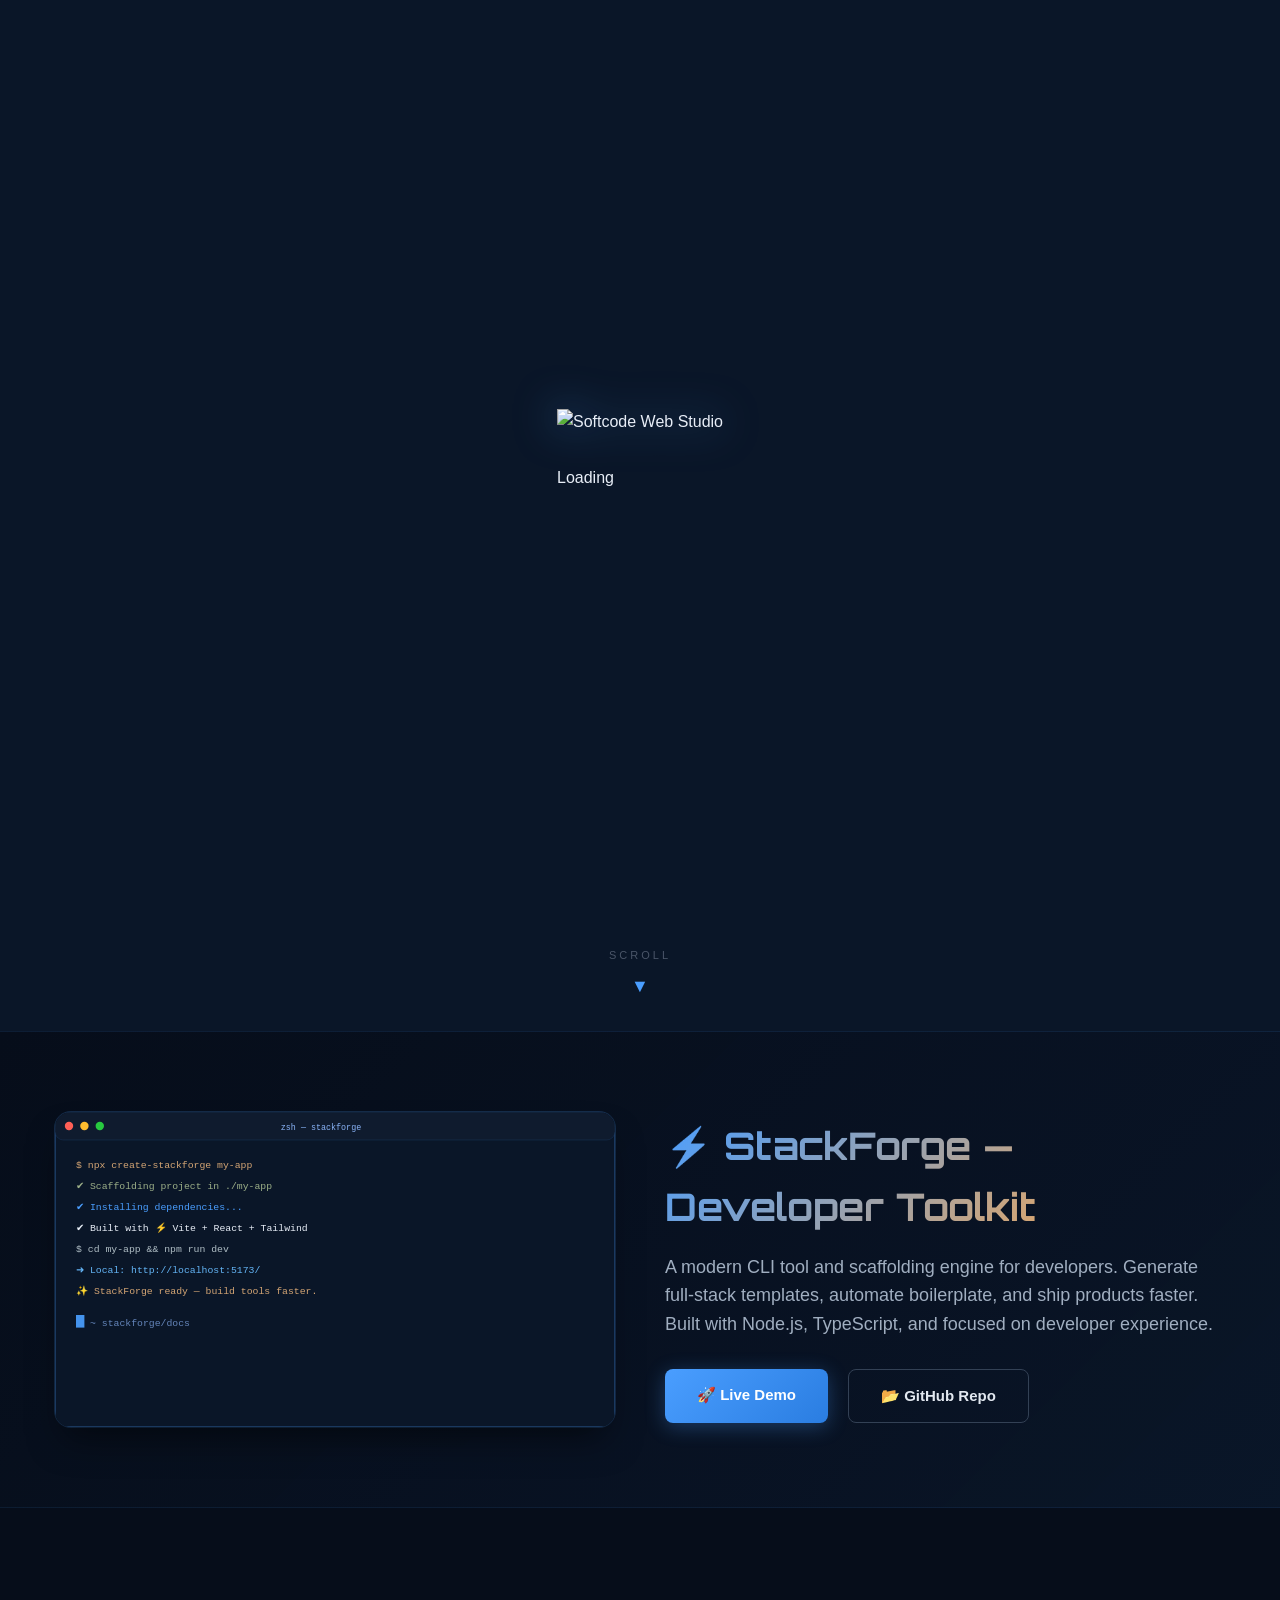
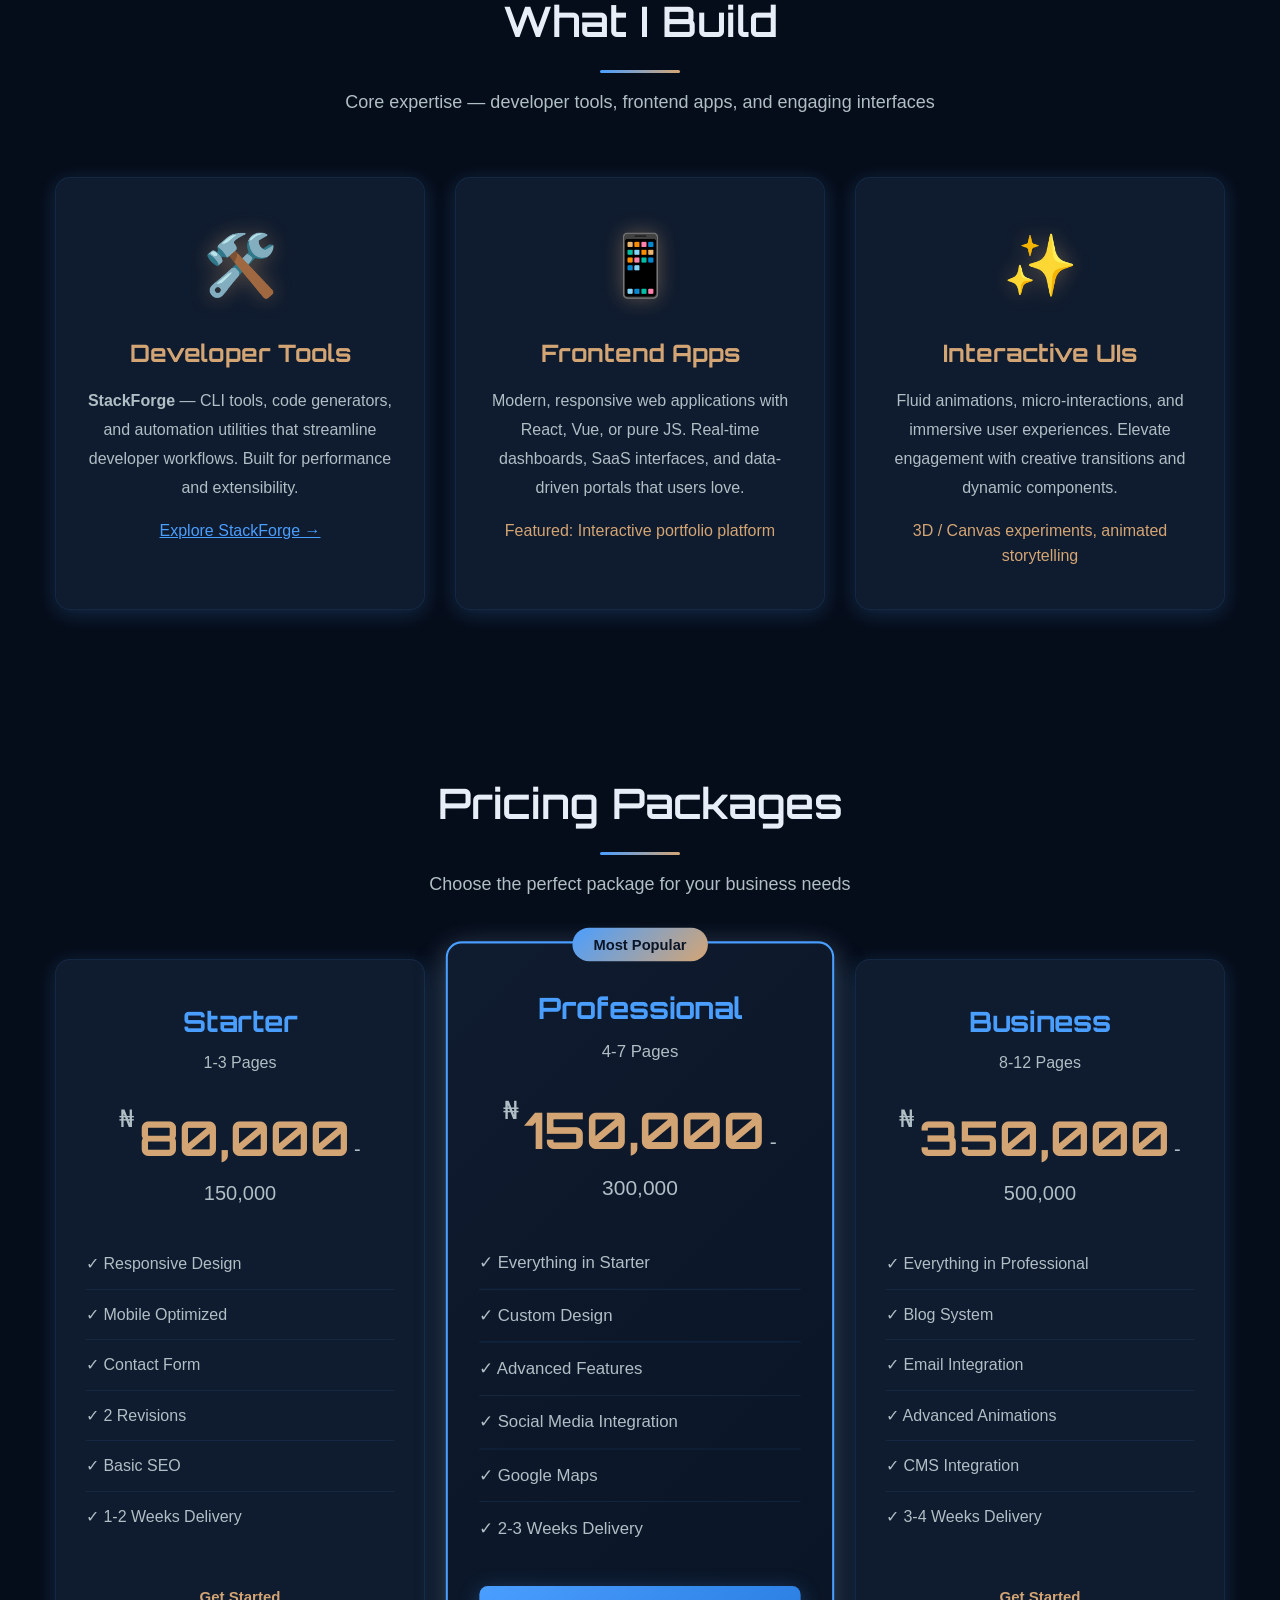
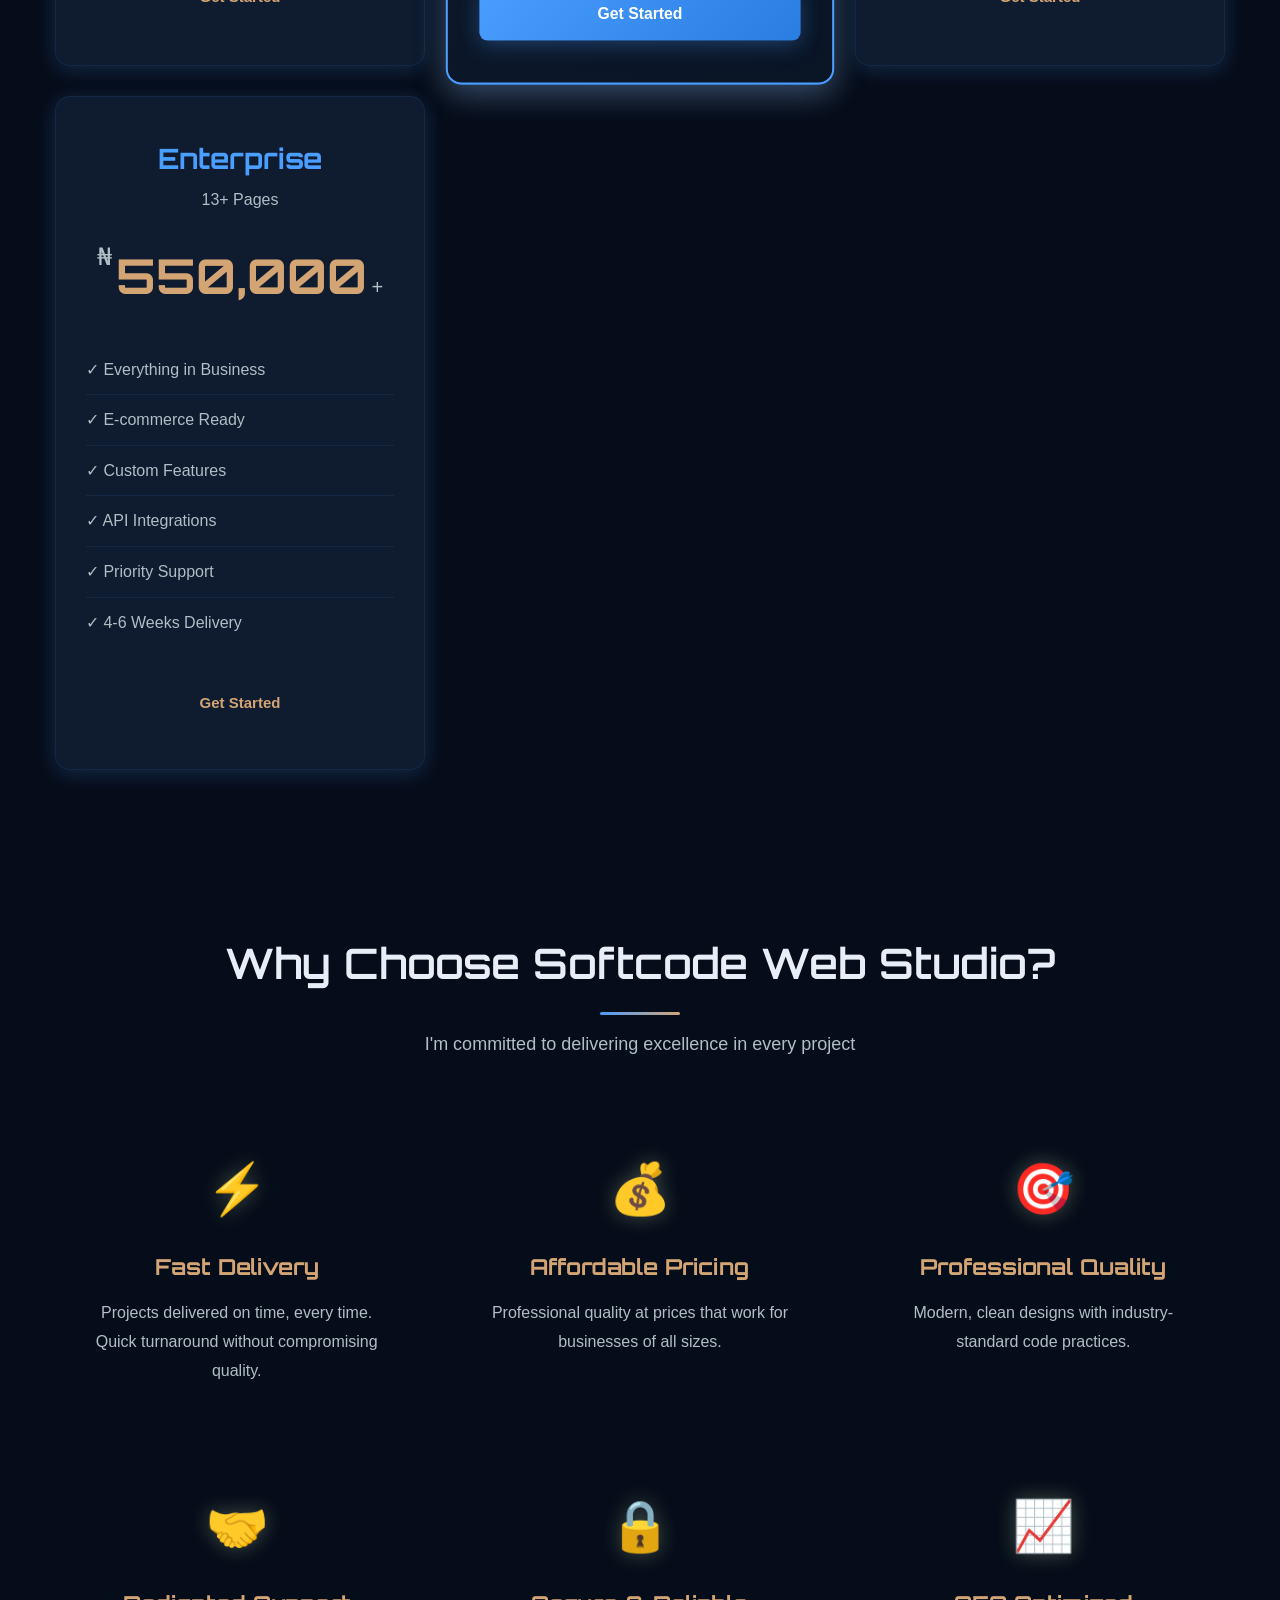
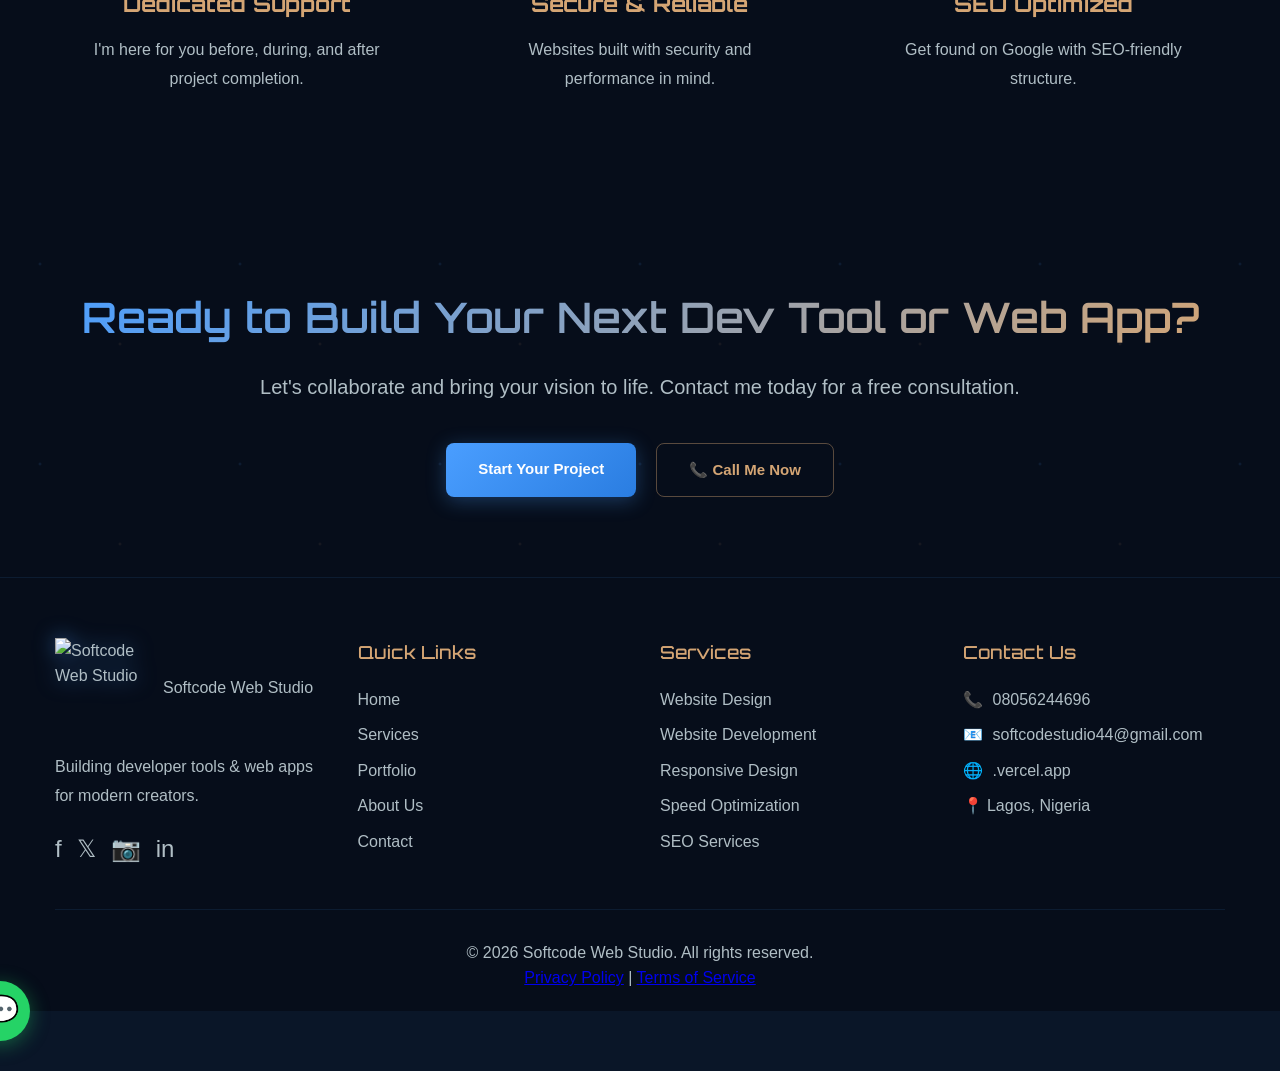
==== commit 5d1b8824: "update index.html" ====
--- a/index.html
+++ b/index.html
@@ -428,7 +428,7 @@
                 <p>A modern CLI tool and scaffolding engine for developers. Generate full-stack templates, automate boilerplate, and ship products faster. Built with Node.js, TypeScript, and focused on developer experience.</p>
                 <div class="featured-buttons">
                     <a href="https://stackforge-44.vercel.app/" target="_blank" rel="noopener noreferrer" class="btn btn-primary">🚀 Live Demo</a>
-                    <a href="https://github.com/softcode-studio/stackforge" target="_blank" rel="noopener noreferrer" class="btn btn-github">📂 GitHub Repo</a>
+                    <a href="https://github.com/softcodestudio44-tech/stackforge.git" target="_blank" rel="noopener noreferrer" class="btn btn-github">📂 GitHub Repo</a>
                 </div>
             </div>
         </div>
@@ -507,7 +507,7 @@
                     </div>
                     <div class="pricing-price">
                         <span class="currency">₦</span>
-                        <span class="amount">180,000</span>
+                        <span class="amount">150,000</span>
                         <span class="period">- 300,000</span>
                     </div>
                     <ul class="pricing-features">
